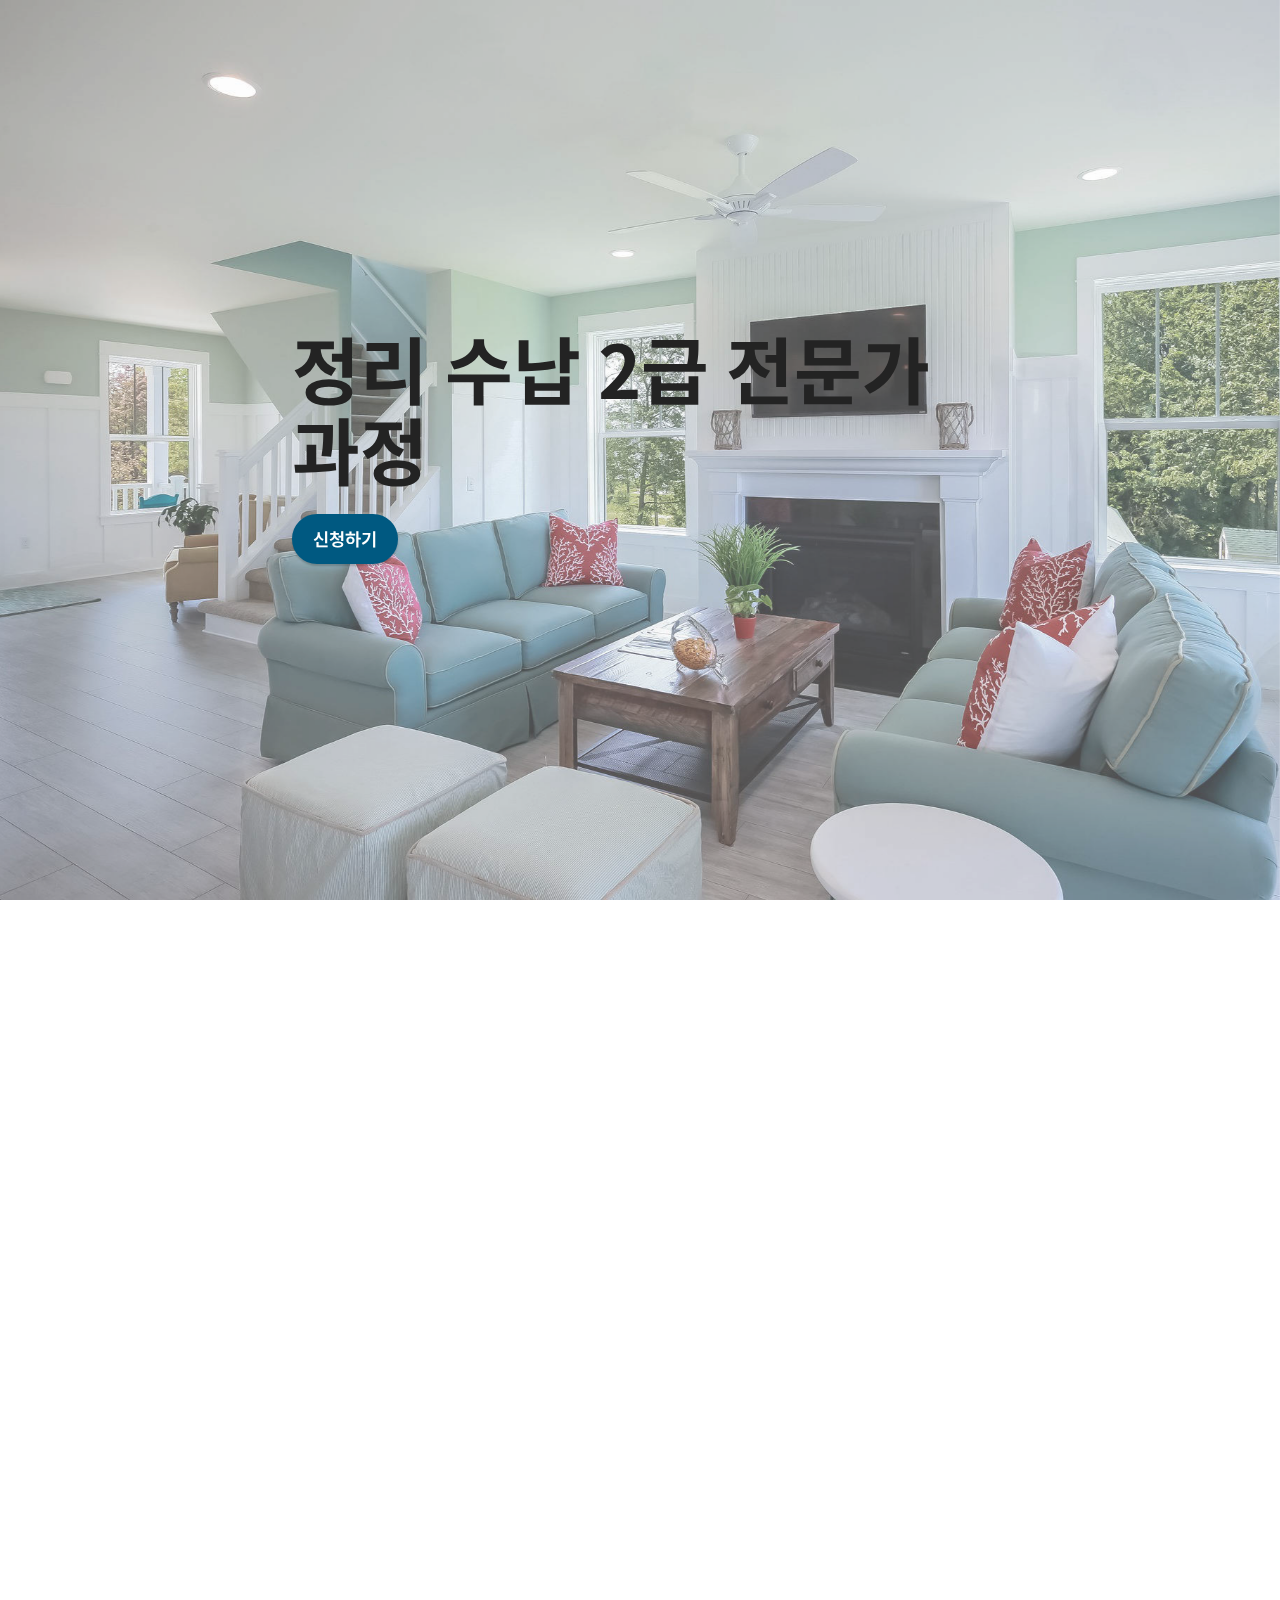
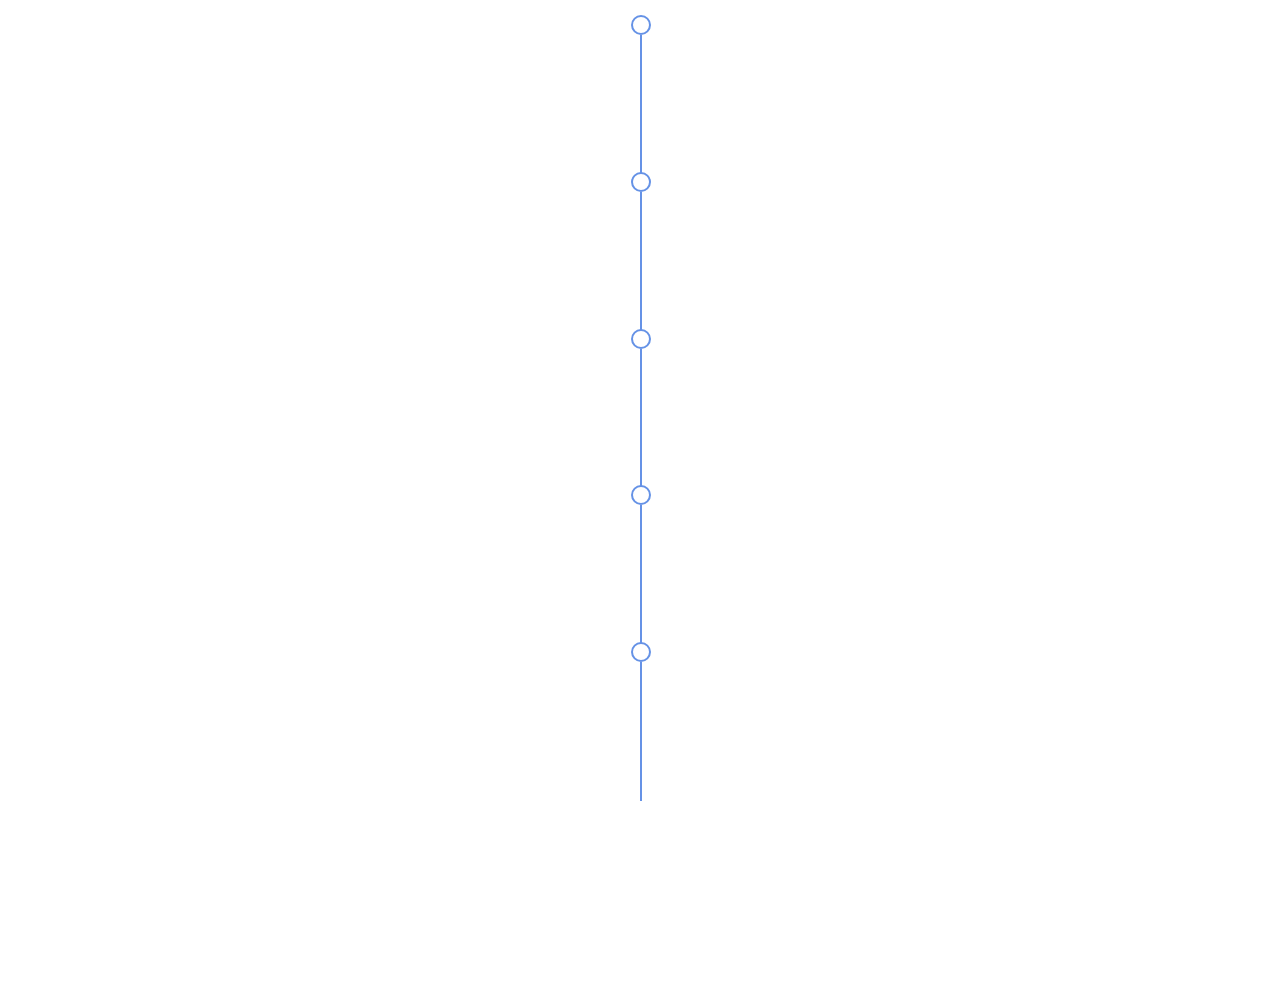
==== page1.html @ bc2d36e9 "Add files via upload" ====
<!DOCTYPE html>
<html  >
<head>
  <!-- Site made with Mobirise Website Builder v5.2.0, https://mobirise.com -->
  <meta charset="UTF-8">
  <meta http-equiv="X-UA-Compatible" content="IE=edge">
  <meta name="generator" content="Mobirise v5.2.0, mobirise.com">
  <meta name="viewport" content="width=device-width, initial-scale=1, minimum-scale=1">
  <link rel="shortcut icon" href="assets/images/-121x120.png" type="image/x-icon">
  <meta name="description" content="">
  
  
  <title>알림</title>
  <link rel="stylesheet" href="assets/tether/tether.min.css">
  <link rel="stylesheet" href="assets/bootstrap/css/bootstrap.min.css">
  <link rel="stylesheet" href="assets/bootstrap/css/bootstrap-grid.min.css">
  <link rel="stylesheet" href="assets/bootstrap/css/bootstrap-reboot.min.css">
  <link rel="stylesheet" href="assets/animatecss/animate.css">
  <link rel="stylesheet" href="assets/socicon/css/styles.css">
  <link rel="stylesheet" href="assets/theme/css/style.css">
  <link rel="preload" as="style" href="assets/mobirise/css/mbr-additional.css"><link rel="stylesheet" href="assets/mobirise/css/mbr-additional.css" type="text/css">
  
  
  
  
</head>
<body>
  
  <section class="header2 cid-sfgwpAFyjt mbr-fullscreen mbr-parallax-background" id="header2-m">

    

    <div class="mbr-overlay" style="opacity: 0.3; background-color: rgb(255, 255, 255);"></div>

    <div class="container-fluid">
        <div class="row justify-content-center">
            <div class="col-12 col-lg-7">
                <h1 class="mbr-section-title mbr-fonts-style mb-3 display-1"><strong>정리 수납 2급 전문가 과정</strong></h1>
                
                
                <div class="mbr-section-btn mt-3"><a class="btn btn-primary display-4" href="https://mobiri.se">신청하기</a></div>
            </div>
        </div>
    </div>
</section>

<section class="content7 cid-sfgx93rvMO" id="content7-n">
    
    <div class="container">
        <div class="row justify-content-center">
            <div class="col-12 col-md-10">
                <blockquote>
                <h5 class="mbr-section-title mbr-fonts-style mb-2 display-7"><strong>대상</strong></h5>
                <p class="mbr-text mbr-fonts-style display-4"><br>자격증취득후프리랜스로 활동하고 싶은분<br>공간별 정리방법을 알고싶으신분<br>이사전.후 정리가 필요하신분<br>취업을 원하시는분 (연계가능)
<br>거주지.나이.성별 상관 없습니다</p></blockquote>
            </div>
        </div>
    </div>
</section>

<section class="timeline1 cid-sfgy505bNY" id="timeline1-p">
    
    
    <div class="timelines-container container" mbri-timelines="">
        <div class="mbr-section-head">
            <h3 class="mbr-section-title mbr-fonts-style align-center mb-0 display-2"><strong>교육 일정</strong></h3>
            
        </div>
        <div class="row timeline-element mb-2 mt-4">
            <div class="timeline-date col-12 col-md-6">
                <div class="timeline-date-wrapper">
                    <p class="mbr-timeline-date mbr-fonts-style display-5"><strong>2020. 11. 23</strong></p>
                </div>
            </div>
            <span class="iconBackground"></span>
            <div class="col-12 col-md-6">
                <div class="timeline-text-wrapper">
                    <h4 class="mbr-timeline-title mbr-fonts-style mb-4 display-5">1회</h4>
                    
                    <p class="mbr-text mbr-fonts-style display-7"></p>
                </div>
            </div>
        </div>
        <div class="row timeline-element mb-2">
            <div class="col-12 col-md-6">
                <div class="timeline-text-wrapper">
                    <h4 class="mbr-timeline-title mbr-fonts-style mb-4 display-5">2회</h4>
                    
                    <p class="mbr-text mbr-fonts-style display-7"></p>
                </div>
            </div>
            <span class="iconBackground"></span>
            <div class="timeline-date col-12 col-md-6">
                <div class="timeline-date-wrapper">
                    <p class="mbr-timeline-date mbr-fonts-style display-5"><strong>2020. 11. 30</strong></p>
                </div>
            </div>
        </div>
        <div class="row timeline-element mb-2">
            <div class="timeline-date col-12 col-md-6">
                <div class="timeline-date-wrapper">
                    <p class="mbr-timeline-date mbr-fonts-style display-5"><strong>2020. 12. 7</strong></p>
                </div>
            </div>
            <span class="iconBackground"></span>
            <div class="col-12 col-md-6">
                <div class="timeline-text-wrapper">
                    <h4 class="mbr-timeline-title mbr-fonts-style mb-4 display-5">3회</h4>
                    
                    <p class="mbr-text mbr-fonts-style display-7"></p>
                </div>
            </div>
        </div>
        <div class="row timeline-element mb-2">
            <div class="col-12 col-md-6">
                <div class="timeline-text-wrapper">
                    <h4 class="mbr-timeline-title mbr-fonts-style mb-4 display-5">4회</h4>
                    
                    <p class="mbr-text mbr-fonts-style display-7"></p>
                </div>
            </div>
            <span class="iconBackground"></span>
            <div class="timeline-date col-12 col-md-6">
                <div class="timeline-date-wrapper">
                    <p class="mbr-timeline-date mbr-fonts-style display-5"><strong>2020. 12. 14</strong></p>
                </div>
            </div>
        </div>
        <div class="row timeline-element mb-2">
            <div class="timeline-date col-12 col-md-6">
                <div class="timeline-date-wrapper">
                    <p class="mbr-timeline-date mbr-fonts-style display-5"><strong>2020. 12. 21</strong></p>
                </div>
            </div>
            <span class="iconBackground"></span>
            <div class="col-12 col-md-6">
                <div class="timeline-text-wrapper">
                    <h4 class="mbr-timeline-title mbr-fonts-style mb-4 display-5">5회</h4>
                    
                    <p class="mbr-text mbr-fonts-style display-7"></p>
                </div>
            </div>
        </div>
        
        
        
        
        
        
        
    </div>
</section>

<section class="footer3 cid-s48P1Icc8J mbr-reveal" once="footers" id="footer3-l">

    

    

    <div class="container-fluid">
        <div class="media-container-row align-center mbr-white">
            
            
            <div class="row row-copirayt">
                <p class="mbr-text mb-0 mbr-fonts-style mbr-white align-center display-7">
                    © Copyright 2020 Sunjin Solution. All Rights Reserved.
                </p>
            </div>
        </div>
    </div>
</section><section style="background-color: #fff; font-family: -apple-system, BlinkMacSystemFont, 'Segoe UI', 'Roboto', 'Helvetica Neue', Arial, sans-serif; color:#aaa; font-size:12px; padding: 0; align-items: center; display: flex;"><a href="https://mobirise.site/m" style="flex: 1 1; height: 3rem; padding-left: 1rem;"></a><p style="flex: 0 0 auto; margin:0; padding-right:1rem;">Designed with Mobirise - <a href="https://mobirise.site/k" style="color:#aaa;">Check this</a></p></section><script src="assets/web/assets/jquery/jquery.min.js"></script>  <script src="assets/popper/popper.min.js"></script>  <script src="assets/tether/tether.min.js"></script>  <script src="assets/bootstrap/js/bootstrap.min.js"></script>  <script src="assets/smoothscroll/smooth-scroll.js"></script>  <script src="assets/parallax/jarallax.min.js"></script>  <script src="assets/viewportchecker/jquery.viewportchecker.js"></script>  <script src="assets/theme/js/script.js"></script>  
  
  
  <input name="animation" type="hidden">
  </body>
</html>
---- assets/socicon/css/styles.css ----
@charset "UTF-8";

@font-face {
  font-family: 'Socicon';
  src:  url('../fonts/socicon.eot');
  src:  url('../fonts/socicon.eot?#iefix') format('embedded-opentype'),
    url('../fonts/socicon.woff2') format('woff2'),
    url('../fonts/socicon.ttf') format('truetype'),
    url('../fonts/socicon.woff') format('woff'),
    url('../fonts/socicon.svg#socicon') format('svg');
  font-weight: normal;
  font-style: normal;
}

[data-icon]:before {
  font-family: "socicon" !important;
  content: attr(data-icon);
  font-style: normal !important;
  font-weight: normal !important;
  font-variant: normal !important;
  text-transform: none !important;
  speak: none;
  line-height: 1;
  -webkit-font-smoothing: antialiased;
  -moz-osx-font-smoothing: grayscale;
}

[class^="socicon-"], [class*=" socicon-"] {
  /* use !important to prevent issues with browser extensions that change fonts */
  font-family: 'Socicon' !important;
  speak: none;
  font-style: normal;
  font-weight: normal;
  font-variant: normal;
  text-transform: none;
  line-height: 1;

  /* Better Font Rendering =========== */
  -webkit-font-smoothing: antialiased;
  -moz-osx-font-smoothing: grayscale;
}

.socicon-eitaa:before {
  content: "\e97c";
}
.socicon-soroush:before {
  content: "\e97d";
}
.socicon-bale:before {
  content: "\e97e";
}
.socicon-zazzle:before {
  content: "\e97b";
}
.socicon-society6:before {
  content: "\e97a";
}
.socicon-redbubble:before {
  content: "\e979";
}
.socicon-avvo:before {
  content: "\e978";
}
.socicon-stitcher:before {
  content: "\e977";
}
.socicon-googlehangouts:before {
  content: "\e974";
}
.socicon-dlive:before {
  content: "\e975";
}
.socicon-vsco:before {
  content: "\e976";
}
.socicon-flipboard:before {
  content: "\e973";
}
.socicon-ubuntu:before {
  content: "\e958";
}
.socicon-artstation:before {
  content: "\e959";
}
.socicon-invision:before {
  content: "\e95a";
}
.socicon-torial:before {
  content: "\e95b";
}
.socicon-collectorz:before {
  content: "\e95c";
}
.socicon-seenthis:before {
  content: "\e95d";
}
.socicon-googleplaymusic:before {
  content: "\e95e";
}
.socicon-debian:before {
  content: "\e95f";
}
.socicon-filmfreeway:before {
  content: "\e960";
}
.socicon-gnome:before {
  content: "\e961";
}
.socicon-itchio:before {
  content: "\e962";
}
.socicon-jamendo:before {
  content: "\e963";
}
.socicon-mix:before {
  content: "\e964";
}
.socicon-sharepoint:before {
  content: "\e965";
}
.socicon-tinder:before {
  content: "\e966";
}
.socicon-windguru:before {
  content: "\e967";
}
.socicon-cdbaby:before {
  content: "\e968";
}
.socicon-elementaryos:before {
  content: "\e969";
}
.socicon-stage32:before {
  content: "\e96a";
}
.socicon-tiktok:before {
  content: "\e96b";
}
.socicon-gitter:before {
  content: "\e96c";
}
.socicon-letterboxd:before {
  content: "\e96d";
}
.socicon-threema:before {
  content: "\e96e";
}
.socicon-splice:before {
  content: "\e96f";
}
.socicon-metapop:before {
  content: "\e970";
}
.socicon-naver:before {
  content: "\e971";
}
.socicon-remote:before {
  content: "\e972";
}
.socicon-internet:before {
  content: "\e957";
}
.socicon-moddb:before {
  content: "\e94b";
}
.socicon-indiedb:before {
  content: "\e94c";
}
.socicon-traxsource:before {
  content: "\e94d";
}
.socicon-gamefor:before {
  content: "\e94e";
}
.socicon-pixiv:before {
  content: "\e94f";
}
.socicon-myanimelist:before {
  content: "\e950";
}
.socicon-blackberry:before {
  content: "\e951";
}
.socicon-wickr:before {
  content: "\e952";
}
.socicon-spip:before {
  content: "\e953";
}
.socicon-napster:before {
  content: "\e954";
}
.socicon-beatport:before {
  content: "\e955";
}
.socicon-hackerone:before {
  content: "\e956";
}
.socicon-hackernews:before {
  content: "\e946";
}
.socicon-smashwords:before {
  content: "\e947";
}
.socicon-kobo:before {
  content: "\e948";
}
.socicon-bookbub:before {
  content: "\e949";
}
.socicon-mailru:before {
  content: "\e94a";
}
.socicon-gitlab:before {
  content: "\e945";
}
.socicon-instructables:before {
  content: "\e944";
}
.socicon-portfolio:before {
  content: "\e943";
}
.socicon-codered:before {
  content: "\e940";
}
.socicon-origin:before {
  content: "\e941";
}
.socicon-nextdoor:before {
  content: "\e942";
}
.socicon-udemy:before {
  content: "\e93f";
}
.socicon-livemaster:before {
  content: "\e93e";
}
.socicon-crunchbase:before {
  content: "\e93b";
}
.socicon-homefy:before {
  content: "\e93c";
}
.socicon-calendly:before {
  content: "\e93d";
}
.socicon-realtor:before {
  content: "\e90f";
}
.socicon-tidal:before {
  content: "\e910";
}
.socicon-qobuz:before {
  content: "\e911";
}
.socicon-natgeo:before {
  content: "\e912";
}
.socicon-mastodon:before {
  content: "\e913";
}
.socicon-unsplash:before {
  content: "\e914";
}
.socicon-homeadvisor:before {
  content: "\e915";
}
.socicon-angieslist:before {
  content: "\e916";
}
.socicon-codepen:before {
  content: "\e917";
}
.socicon-slack:before {
  content: "\e918";
}
.socicon-openaigym:before {
  content: "\e919";
}
.socicon-logmein:before {
  content: "\e91a";
}
.socicon-fiverr:before {
  content: "\e91b";
}
.socicon-gotomeeting:before {
  content: "\e91c";
}
.socicon-aliexpress:before {
  content: "\e91d";
}
.socicon-guru:before {
  content: "\e91e";
}
.socicon-appstore:before {
  content: "\e91f";
}
.socicon-homes:before {
  content: "\e920";
}
.socicon-zoom:before {
  content: "\e921";
}
.socicon-alibaba:before {
  content: "\e922";
}
.socicon-craigslist:before {
  content: "\e923";
}
.socicon-wix:before {
  content: "\e924";
}
.socicon-redfin:before {
  content: "\e925";
}
.socicon-googlecalendar:before {
  content: "\e926";
}
.socicon-shopify:before {
  content: "\e927";
}
.socicon-freelancer:before {
  content: "\e928";
}
.socicon-seedrs:before {
  content: "\e929";
}
.socicon-bing:before {
  content: "\e92a";
}
.socicon-doodle:before {
  content: "\e92b";
}
.socicon-bonanza:before {
  content: "\e92c";
}
.socicon-squarespace:before {
  content: "\e92d";
}
.socicon-toptal:before {
  content: "\e92e";
}
.socicon-gust:before {
  content: "\e92f";
}
.socicon-ask:before {
  content: "\e930";
}
.socicon-trulia:before {
  content: "\e931";
}
.socicon-loomly:before {
  content: "\e932";
}
.socicon-ghost:before {
  content: "\e933";
}
.socicon-upwork:before {
  content: "\e934";
}
.socicon-fundable:before {
  content: "\e935";
}
.socicon-booking:before {
  content: "\e936";
}
.socicon-googlemaps:before {
  content: "\e937";
}
.socicon-zillow:before {
  content: "\e938";
}
.socicon-niconico:before {
  content: "\e939";
}
.socicon-toneden:before {
  content: "\e93a";
}
.socicon-augment:before {
  content: "\e908";
}
.socicon-bitbucket:before {
  content: "\e909";
}
.socicon-fyuse:before {
  content: "\e90a";
}
.socicon-yt-gaming:before {
  content: "\e90b";
}
.socicon-sketchfab:before {
  content: "\e90c";
}
.socicon-mobcrush:before {
  content: "\e90d";
}
.socicon-microsoft:before {
  content: "\e90e";
}
.socicon-pandora:before {
  content: "\e907";
}
.socicon-messenger:before {
  content: "\e906";
}
.socicon-gamewisp:before {
  content: "\e905";
}
.socicon-bloglovin:before {
  content: "\e904";
}
.socicon-tunein:before {
  content: "\e903";
}
.socicon-gamejolt:before {
  content: "\e901";
}
.socicon-trello:before {
  content: "\e902";
}
.socicon-spreadshirt:before {
  content: "\e900";
}
.socicon-500px:before {
  content: "\e000";
}
.socicon-8tracks:before {
  content: "\e001";
}
.socicon-airbnb:before {
  content: "\e002";
}
.socicon-alliance:before {
  content: "\e003";
}
.socicon-amazon:before {
  content: "\e004";
}
.socicon-amplement:before {
  content: "\e005";
}
.socicon-android:before {
  content: "\e006";
}
.socicon-angellist:before {
  content: "\e007";
}
.socicon-apple:before {
  content: "\e008";
}
.socicon-appnet:before {
  content: "\e009";
}
.socicon-baidu:before {
  content: "\e00a";
}
.socicon-bandcamp:before {
  content: "\e00b";
}
.socicon-battlenet:before {
  content: "\e00c";
}
.socicon-mixer:before {
  content: "\e00d";
}
.socicon-bebee:before {
  content: "\e00e";
}
.socicon-bebo:before {
  content: "\e00f";
}
.socicon-behance:before {
  content: "\e010";
}
.socicon-blizzard:before {
  content: "\e011";
}
.socicon-blogger:before {
  content: "\e012";
}
.socicon-buffer:before {
  content: "\e013";
}
.socicon-chrome:before {
  content: "\e014";
}
.socicon-coderwall:before {
  content: "\e015";
}
.socicon-curse:before {
  content: "\e016";
}
.socicon-dailymotion:before {
  content: "\e017";
}
.socicon-deezer:before {
  content: "\e018";
}
.socicon-delicious:before {
  content: "\e019";
}
.socicon-deviantart:before {
  content: "\e01a";
}
.socicon-diablo:before {
  content: "\e01b";
}
.socicon-digg:before {
  content: "\e01c";
}
.socicon-discord:before {
  content: "\e01d";
}
.socicon-disqus:before {
  content: "\e01e";
}
.socicon-douban:before {
  content: "\e01f";
}
.socicon-draugiem:before {
  content: "\e020";
}
.socicon-dribbble:before {
  content: "\e021";
}
.socicon-drupal:before {
  content: "\e022";
}
.socicon-ebay:before {
  content: "\e023";
}
.socicon-ello:before {
  content: "\e024";
}
.socicon-endomodo:before {
  content: "\e025";
}
.socicon-envato:before {
  content: "\e026";
}
.socicon-etsy:before {
  content: "\e027";
}
.socicon-facebook:before {
  content: "\e028";
}
.socicon-feedburner:before {
  content: "\e029";
}
.socicon-filmweb:before {
  content: "\e02a";
}
.socicon-firefox:before {
  content: "\e02b";
}
.socicon-flattr:before {
  content: "\e02c";
}
.socicon-flickr:before {
  content: "\e02d";
}
.socicon-formulr:before {
  content: "\e02e";
}
.socicon-forrst:before {
  content: "\e02f";
}
.socicon-foursquare:before {
  content: "\e030";
}
.socicon-friendfeed:before {
  content: "\e031";
}
.socicon-github:before {
  content: "\e032";
}
.socicon-goodreads:before {
  content: "\e033";
}
.socicon-google:before {
  content: "\e034";
}
.socicon-googlescholar:before {
  content: "\e035";
}
.socicon-googlegroups:before {
  content: "\e036";
}
.socicon-googlephotos:before {
  content: "\e037";
}
.socicon-googleplus:before {
  content: "\e038";
}
.socicon-grooveshark:before {
  content: "\e039";
}
.socicon-hackerrank:before {
  content: "\e03a";
}
.socicon-hearthstone:before {
  content: "\e03b";
}
.socicon-hellocoton:before {
  content: "\e03c";
}
.socicon-heroes:before {
  content: "\e03d";
}
.socicon-smashcast:before {
  content: "\e03e";
}
.socicon-horde:before {
  content: "\e03f";
}
.socicon-houzz:before {
  content: "\e040";
}
.socicon-icq:before {
  content: "\e041";
}
.socicon-identica:before {
  content: "\e042";
}
.socicon-imdb:before {
  content: "\e043";
}
.socicon-instagram:before {
  content: "\e044";
}
.socicon-issuu:before {
  content: "\e045";
}
.socicon-istock:before {
  content: "\e046";
}
.socicon-itunes:before {
  content: "\e047";
}
.socicon-keybase:before {
  content: "\e048";
}
.socicon-lanyrd:before {
  content: "\e049";
}
.socicon-lastfm:before {
  content: "\e04a";
}
.socicon-line:before {
  content: "\e04b";
}
.socicon-linkedin:before {
  content: "\e04c";
}
.socicon-livejournal:before {
  content: "\e04d";
}
.socicon-lyft:before {
  content: "\e04e";
}
.socicon-macos:before {
  content: "\e04f";
}
.socicon-mail:before {
  content: "\e050";
}
.socicon-medium:before {
  content: "\e051";
}
.socicon-meetup:before {
  content: "\e052";
}
.socicon-mixcloud:before {
  content: "\e053";
}
.socicon-modelmayhem:before {
  content: "\e054";
}
.socicon-mumble:before {
  content: "\e055";
}
.socicon-myspace:before {
  content: "\e056";
}
.socicon-newsvine:before {
  content: "\e057";
}
.socicon-nintendo:before {
  content: "\e058";
}
.socicon-npm:before {
  content: "\e059";
}
.socicon-odnoklassniki:before {
  content: "\e05a";
}
.socicon-openid:before {
  content: "\e05b";
}
.socicon-opera:before {
  content: "\e05c";
}
.socicon-outlook:before {
  content: "\e05d";
}
.socicon-overwatch:before {
  content: "\e05e";
}
.socicon-patreon:before {
  content: "\e05f";
}
.socicon-paypal:before {
  content: "\e060";
}
.socicon-periscope:before {
  content: "\e061";
}
.socicon-persona:before {
  content: "\e062";
}
.socicon-pinterest:before {
  content: "\e063";
}
.socicon-play:before {
  content: "\e064";
}
.socicon-player:before {
  content: "\e065";
}
.socicon-playstation:before {
  content: "\e066";
}
.socicon-pocket:before {
  content: "\e067";
}
.socicon-qq:before {
  content: "\e068";
}
.socicon-quora:before {
  content: "\e069";
}
.socicon-raidcall:before {
  content: "\e06a";
}
.socicon-ravelry:before {
  content: "\e06b";
}
.socicon-reddit:before {
  content: "\e06c";
}
.socicon-renren:before {
  content: "\e06d";
}
.socicon-researchgate:before {
  content: "\e06e";
}
.socicon-residentadvisor:before {
  content: "\e06f";
}
.socicon-reverbnation:before {
  content: "\e070";
}
.socicon-rss:before {
  content: "\e071";
}
.socicon-sharethis:before {
  content: "\e072";
}
.socicon-skype:before {
  content: "\e073";
}
.socicon-slideshare:before {
  content: "\e074";
}
.socicon-smugmug:before {
  content: "\e075";
}
.socicon-snapchat:before {
  content: "\e076";
}
.socicon-songkick:before {
  content: "\e077";
}
.socicon-soundcloud:before {
  content: "\e078";
}
.socicon-spotify:before {
  content: "\e079";
}
.socicon-stackexchange:before {
  content: "\e07a";
}
.socicon-stackoverflow:before {
  content: "\e07b";
}
.socicon-starcraft:before {
  content: "\e07c";
}
.socicon-stayfriends:before {
  content: "\e07d";
}
.socicon-steam:before {
  content: "\e07e";
}
.socicon-storehouse:before {
  content: "\e07f";
}
.socicon-strava:before {
  content: "\e080";
}
.socicon-streamjar:before {
  content: "\e081";
}
.socicon-stumbleupon:before {
  content: "\e082";
}
.socicon-swarm:before {
  content: "\e083";
}
.socicon-teamspeak:before {
  content: "\e084";
}
.socicon-teamviewer:before {
  content: "\e085";
}
.socicon-technorati:before {
  content: "\e086";
}
.socicon-telegram:before {
  content: "\e087";
}
.socicon-tripadvisor:before {
  content: "\e088";
}
.socicon-tripit:before {
  content: "\e089";
}
.socicon-triplej:before {
  content: "\e08a";
}
.socicon-tumblr:before {
  content: "\e08b";
}
.socicon-twitch:before {
  content: "\e08c";
}
.socicon-twitter:before {
  content: "\e08d";
}
.socicon-uber:before {
  content: "\e08e";
}
.socicon-ventrilo:before {
  content: "\e08f";
}
.socicon-viadeo:before {
  content: "\e090";
}
.socicon-viber:before {
  content: "\e091";
}
.socicon-viewbug:before {
  content: "\e092";
}
.socicon-vimeo:before {
  content: "\e093";
}
.socicon-vine:before {
  content: "\e094";
}
.socicon-vkontakte:before {
  content: "\e095";
}
.socicon-warcraft:before {
  content: "\e096";
}
.socicon-wechat:before {
  content: "\e097";
}
.socicon-weibo:before {
  content: "\e098";
}
.socicon-whatsapp:before {
  content: "\e099";
}
.socicon-wikipedia:before {
  content: "\e09a";
}
.socicon-windows:before {
  content: "\e09b";
}
.socicon-wordpress:before {
  content: "\e09c";
}
.socicon-wykop:before {
  content: "\e09d";
}
.socicon-xbox:before {
  content: "\e09e";
}
.socicon-xing:before {
  content: "\e09f";
}
.socicon-yahoo:before {
  content: "\e0a0";
}
.socicon-yammer:before {
  content: "\e0a1";
}
.socicon-yandex:before {
  content: "\e0a2";
}
.socicon-yelp:before {
  content: "\e0a3";
}
.socicon-younow:before {
  content: "\e0a4";
}
.socicon-youtube:before {
  content: "\e0a5";
}
.socicon-zapier:before {
  content: "\e0a6";
}
.socicon-zerply:before {
  content: "\e0a7";
}
.socicon-zomato:before {
  content: "\e0a8";
}
.socicon-zynga:before {
  content: "\e0a9";
}
---- assets/theme/css/style.css ----
section {
  background-color: #ffffff;
}

body {
  font-style: normal;
  line-height: 1.5;
  font-weight: 400;
  color: #232323;
  position: relative;
}

section,
.container,
.container-fluid {
  position: relative;
  word-wrap: break-word;
}

a.mbr-iconfont:hover {
  text-decoration: none;
}

.article .lead p,
.article .lead ul,
.article .lead ol,
.article .lead pre,
.article .lead blockquote {
  margin-bottom: 0;
}

a {
  font-style: normal;
  font-weight: 400;
  cursor: pointer;
}

a, a:hover {
  text-decoration: none;
}

.mbr-section-title {
  font-style: normal;
  line-height: 1.3;
}

.mbr-section-subtitle {
  line-height: 1.3;
}

.mbr-text {
  font-style: normal;
  line-height: 1.7;
}

h1,
h2,
h3,
h4,
h5,
h6,
.display-1,
.display-2,
.display-4,
.display-5,
.display-7,
span,
p,
a {
  line-height: 1;
  word-break: break-word;
  word-wrap: break-word;
  font-weight: 400;
}

b,
strong {
  font-weight: bold;
}

input:-webkit-autofill, input:-webkit-autofill:hover, input:-webkit-autofill:focus, input:-webkit-autofill:active {
  -webkit-transition-delay: 9999s;
          transition-delay: 9999s;
  -webkit-transition-property: background-color, color;
  transition-property: background-color, color;
}

textarea[type="hidden"] {
  display: none;
}

section {
  background-position: 50% 50%;
  background-repeat: no-repeat;
  background-size: cover;
}

section .mbr-background-video,
section .mbr-background-video-preview {
  position: absolute;
  bottom: 0;
  left: 0;
  right: 0;
  top: 0;
}

.hidden {
  visibility: hidden;
}

.mbr-z-index20 {
  z-index: 20;
}

/*! Base colors */
.mbr-white {
  color: #ffffff;
}

.mbr-black {
  color: #111111;
}

.mbr-bg-white {
  background-color: #ffffff;
}

.mbr-bg-black {
  background-color: #000000;
}

/*! Text-aligns */
.align-left {
  text-align: left;
}

.align-center {
  text-align: center;
}

.align-right {
  text-align: right;
}

/*! Font-weight  */
.mbr-light {
  font-weight: 300;
}

.mbr-regular {
  font-weight: 400;
}

.mbr-semibold {
  font-weight: 500;
}

.mbr-bold {
  font-weight: 700;
}

/*! Media  */
.media-content {
  -ms-flex-preferred-size: 100%;
      flex-basis: 100%;
}

.media-container-row {
  display: -webkit-box;
  display: -ms-flexbox;
  display: flex;
  -webkit-box-orient: horizontal;
  -webkit-box-direction: normal;
      -ms-flex-direction: row;
          flex-direction: row;
  -ms-flex-wrap: wrap;
      flex-wrap: wrap;
  -webkit-box-pack: center;
      -ms-flex-pack: center;
          justify-content: center;
  -ms-flex-line-pack: center;
      align-content: center;
  -webkit-box-align: start;
      -ms-flex-align: start;
          align-items: start;
}

.media-container-row .media-size-item {
  width: 400px;
}

.media-container-column {
  display: -webkit-box;
  display: -ms-flexbox;
  display: flex;
  -webkit-box-orient: vertical;
  -webkit-box-direction: normal;
      -ms-flex-direction: column;
          flex-direction: column;
  -ms-flex-wrap: wrap;
      flex-wrap: wrap;
  -webkit-box-pack: center;
      -ms-flex-pack: center;
          justify-content: center;
  -ms-flex-line-pack: center;
      align-content: center;
  -webkit-box-align: stretch;
      -ms-flex-align: stretch;
          align-items: stretch;
}

.media-container-column > * {
  width: 100%;
}

@media (min-width: 992px) {
  .media-container-row {
    -ms-flex-wrap: nowrap;
        flex-wrap: nowrap;
  }
}

figure {
  margin-bottom: 0;
  overflow: hidden;
}

figure[mbr-media-size] {
  -webkit-transition: width 0.1s;
  transition: width 0.1s;
}

img,
iframe {
  display: block;
  width: 100%;
}

.card {
  background-color: transparent;
  border: none;
}

.card-box {
  width: 100%;
}

.card-img {
  text-align: center;
  -ms-flex-negative: 0;
      flex-shrink: 0;
  -webkit-flex-shrink: 0;
}

.media {
  max-width: 100%;
  margin: 0 auto;
}

.mbr-figure {
  -ms-flex-item-align: center;
      -ms-grid-row-align: center;
      align-self: center;
}

.media-container > div {
  max-width: 100%;
}

.mbr-figure img,
.card-img img {
  width: 100%;
}

@media (max-width: 991px) {
  .media-size-item {
    width: auto !important;
  }
  .media {
    width: auto;
  }
  .mbr-figure {
    width: 100% !important;
  }
}

/*! Buttons */
.mbr-section-btn {
  margin-left: -0.6rem;
  margin-right: -0.6rem;
  font-size: 0;
}

.btn {
  font-weight: 600;
  border-width: 1px;
  font-style: normal;
  margin: 0.6rem 0.6rem;
  white-space: normal;
  -webkit-transition: all 0.2s ease-in-out;
  transition: all 0.2s ease-in-out;
  display: -webkit-inline-box;
  display: -ms-inline-flexbox;
  display: inline-flex;
  -webkit-box-align: center;
      -ms-flex-align: center;
          align-items: center;
  -webkit-box-pack: center;
      -ms-flex-pack: center;
          justify-content: center;
  word-break: break-word;
}

.btn-sm {
  font-weight: 600;
  letter-spacing: 0px;
  -webkit-transition: all 0.3s ease-in-out;
  transition: all 0.3s ease-in-out;
}

.btn-md {
  font-weight: 600;
  letter-spacing: 0px;
  -webkit-transition: all 0.3s ease-in-out;
  transition: all 0.3s ease-in-out;
}

.btn-lg {
  font-weight: 600;
  letter-spacing: 0px;
  -webkit-transition: all 0.3s ease-in-out;
  transition: all 0.3s ease-in-out;
}

.btn-form {
  margin: 0;
}

.btn-form:hover {
  cursor: pointer;
}

nav .mbr-section-btn {
  margin-left: 0rem;
  margin-right: 0rem;
}

/*! Btn icon margin */
.btn .mbr-iconfont,
.btn.btn-sm .mbr-iconfont {
  -webkit-box-ordinal-group: 2;
      -ms-flex-order: 1;
          order: 1;
  cursor: pointer;
  margin-left: 0.5rem;
  vertical-align: sub;
}

.btn.btn-md .mbr-iconfont,
.btn.btn-md .mbr-iconfont {
  margin-left: 0.8rem;
}

.mbr-regular {
  font-weight: 400;
}

.mbr-semibold {
  font-weight: 500;
}

.mbr-bold {
  font-weight: 700;
}

[type="submit"] {
  -webkit-appearance: none;
}

/*! Full-screen */
.mbr-fullscreen .mbr-overlay {
  min-height: 100vh;
}

.mbr-fullscreen {
  display: -webkit-box;
  display: -ms-flexbox;
  display: flex;
  display: -moz-flex;
  display: -ms-flex;
  display: -o-flex;
  -webkit-box-align: center;
      -ms-flex-align: center;
          align-items: center;
  min-height: 100vh;
  padding-top: 3rem;
  padding-bottom: 3rem;
}

/*! Map */
.map {
  height: 25rem;
  position: relative;
}

.map iframe {
  width: 100%;
  height: 100%;
}

/*! Scroll to top arrow */
.mbr-arrow-up {
  bottom: 25px;
  right: 90px;
  position: fixed;
  text-align: right;
  z-index: 5000;
  color: #ffffff;
  font-size: 22px;
}

.mbr-arrow-up a {
  background: rgba(0, 0, 0, 0.2);
  border-radius: 50%;
  color: #fff;
  display: inline-block;
  height: 60px;
  width: 60px;
  border: 2px solid #fff;
  outline-style: none !important;
  position: relative;
  text-decoration: none;
  -webkit-transition: all 0.3s ease-in-out;
  transition: all 0.3s ease-in-out;
  cursor: pointer;
  text-align: center;
}

.mbr-arrow-up a:hover {
  background-color: rgba(0, 0, 0, 0.4);
}

.mbr-arrow-up a i {
  line-height: 60px;
}

.mbr-arrow-up-icon {
  display: block;
  color: #fff;
}

.mbr-arrow-up-icon::before {
  content: "\203a";
  display: inline-block;
  font-family: serif;
  font-size: 22px;
  line-height: 1;
  font-style: normal;
  position: relative;
  top: 6px;
  left: -4px;
  -webkit-transform: rotate(-90deg);
          transform: rotate(-90deg);
}

/*! Arrow Down */
.mbr-arrow {
  position: absolute;
  bottom: 45px;
  left: 50%;
  width: 60px;
  height: 60px;
  cursor: pointer;
  background-color: rgba(80, 80, 80, 0.5);
  border-radius: 50%;
  -webkit-transform: translateX(-50%);
          transform: translateX(-50%);
}

@media (max-width: 767px) {
  .mbr-arrow {
    display: none;
  }
}

.mbr-arrow > a {
  display: inline-block;
  text-decoration: none;
  outline-style: none;
  -webkit-animation: arrowdown 1.7s ease-in-out infinite;
          animation: arrowdown 1.7s ease-in-out infinite;
  color: #ffffff;
}

.mbr-arrow > a > i {
  position: absolute;
  top: -2px;
  left: 15px;
  font-size: 2rem;
}

#scrollToTop a i::before {
  content: "";
  position: absolute;
  display: block;
  border-bottom: 2.5px solid #fff;
  border-left: 2.5px solid #fff;
  width: 27.8%;
  height: 27.8%;
  left: 50%;
  top: 50%;
  -webkit-transform: rotate(135deg);
  transform: translateY(-30%) translateX(-50%) rotate(135deg);
}

@keyframes arrowdown {
  0% {
    -webkit-transform: translateY(0px);
            transform: translateY(0px);
  }
  50% {
    -webkit-transform: translateY(-5px);
            transform: translateY(-5px);
  }
  100% {
    -webkit-transform: translateY(0px);
            transform: translateY(0px);
  }
}

@-webkit-keyframes arrowdown {
  0% {
    -webkit-transform: translateY(0px);
            transform: translateY(0px);
  }
  50% {
    -webkit-transform: translateY(-5px);
            transform: translateY(-5px);
  }
  100% {
    -webkit-transform: translateY(0px);
            transform: translateY(0px);
  }
}

@media (max-width: 500px) {
  .mbr-arrow-up {
    left: 50%;
    right: auto;
  }
}

/*Gradients animation*/
@keyframes gradient-animation {
  from {
    background-position: 0% 100%;
    -webkit-animation-timing-function: ease-in-out;
            animation-timing-function: ease-in-out;
  }
  to {
    background-position: 100% 0%;
    -webkit-animation-timing-function: ease-in-out;
            animation-timing-function: ease-in-out;
  }
}

@-webkit-keyframes gradient-animation {
  from {
    background-position: 0% 100%;
    -webkit-animation-timing-function: ease-in-out;
            animation-timing-function: ease-in-out;
  }
  to {
    background-position: 100% 0%;
    -webkit-animation-timing-function: ease-in-out;
            animation-timing-function: ease-in-out;
  }
}

.bg-gradient {
  background-size: 200% 200%;
  animation: gradient-animation 5s infinite alternate;
  -webkit-animation: gradient-animation 5s infinite alternate;
}

.menu .navbar-brand {
  display: -webkit-flex;
}

.menu .navbar-brand span {
  display: -webkit-box;
  display: -ms-flexbox;
  display: flex;
  display: -webkit-flex;
}

.menu .navbar-brand .navbar-caption-wrap {
  display: -webkit-flex;
}

.menu .navbar-brand .navbar-logo img {
  display: -webkit-flex;
}

@media (min-width: 768px) and (max-width: 991px) {
  .menu .navbar-toggleable-sm .navbar-nav {
    display: -webkit-box;
    display: -ms-flexbox;
  }
}

@media (max-width: 991px) {
  .menu .navbar-collapse {
    max-height: 93.5vh;
  }
  .menu .navbar-collapse.show {
    overflow: auto;
  }
}

@media (min-width: 992px) {
  .menu .navbar-nav.nav-dropdown {
    display: -webkit-flex;
  }
  .menu .navbar-toggleable-sm .navbar-collapse {
    display: -webkit-flex !important;
  }
  .menu .collapsed .navbar-collapse {
    max-height: 93.5vh;
  }
  .menu .collapsed .navbar-collapse.show {
    overflow: auto;
  }
}

@media (max-width: 767px) {
  .menu .navbar-collapse {
    max-height: 80vh;
  }
}

.nav-link .mbr-iconfont {
  margin-right: .5rem;
}

.navbar {
  display: -webkit-flex;
  -webkit-flex-wrap: wrap;
  -webkit-align-items: center;
  -webkit-justify-content: space-between;
}

.navbar-collapse {
  -webkit-flex-basis: 100%;
  -webkit-flex-grow: 1;
  -webkit-align-items: center;
}

.nav-dropdown .link {
  padding: 0.667em 1.667em !important;
  margin: 0 !important;
}

.nav {
  display: -webkit-flex;
  -webkit-flex-wrap: wrap;
}

.row {
  display: -webkit-flex;
  -webkit-flex-wrap: wrap;
}

.justify-content-center {
  -webkit-justify-content: center;
}

.form-inline {
  display: -webkit-flex;
}

.card-wrapper {
  -webkit-flex: 1;
}

.carousel-control {
  z-index: 10;
  display: -webkit-flex;
}

.carousel-controls {
  display: -webkit-flex;
}

.media {
  display: -webkit-flex;
}

.form-group:focus {
  outline: none;
}

.jq-selectbox__select {
  padding: 7px 0;
  position: relative;
}

.jq-selectbox__dropdown {
  overflow: hidden;
  border-radius: 10px;
  position: absolute;
  top: 100%;
  left: 0 !important;
  width: 100% !important;
}

.jq-selectbox__trigger-arrow {
  right: 0;
  -webkit-transform: translateY(-50%);
          transform: translateY(-50%);
}

.jq-selectbox li {
  padding: 1.07em 0.5em;
}

input[type="range"] {
  padding-left: 0 !important;
  padding-right: 0 !important;
}

.modal-dialog,
.modal-content {
  height: 100%;
}

.modal-dialog .carousel-inner {
  height: calc(100vh - 1.75rem);
}

@media (max-width: 575px) {
  .modal-dialog .carousel-inner {
    height: calc(100vh - 1rem);
  }
}

.carousel-item {
  text-align: center;
}

.carousel-item img {
  margin: auto;
}

.navbar-toggler {
  -webkit-align-self: flex-start;
  -ms-flex-item-align: start;
  align-self: flex-start;
  padding: 0.25rem 0.75rem;
  font-size: 1.25rem;
  line-height: 1;
  background: transparent;
  border: 1px solid transparent;
  border-radius: 0.25rem;
}

.navbar-toggler:focus,
.navbar-toggler:hover {
  text-decoration: none;
}

.navbar-toggler-icon {
  display: inline-block;
  width: 1.5em;
  height: 1.5em;
  vertical-align: middle;
  content: "";
  background: no-repeat center center;
  background-size: 100% 100%;
}

.navbar-toggler-left {
  position: absolute;
  left: 1rem;
}

.navbar-toggler-right {
  position: absolute;
  right: 1rem;
}

.card-img {
  width: auto;
}

.menu .navbar.collapsed:not(.beta-menu) {
  -webkit-box-orient: vertical;
  -webkit-box-direction: normal;
      -ms-flex-direction: column;
          flex-direction: column;
}

.carousel-item.active,
.carousel-item-next,
.carousel-item-prev {
  display: -webkit-box;
  display: -ms-flexbox;
  display: flex;
}

.note-air-layout .dropup .dropdown-menu,
.note-air-layout .navbar-fixed-bottom .dropdown .dropdown-menu {
  bottom: initial !important;
}

html,
body {
  height: auto;
  min-height: 100vh;
}

.dropup .dropdown-toggle::after {
  display: none;
}

.form-asterisk {
  font-family: initial;
  position: absolute;
  top: -2px;
  font-weight: normal;
}

.form-control-label {
  position: relative;
  cursor: pointer;
  margin-bottom: 0.357em;
  padding: 0;
}

.alert {
  color: #ffffff;
  border-radius: 0;
  border: 0;
  font-size: 1.1rem;
  line-height: 1.5;
  margin-bottom: 1.875rem;
  padding: 1.25rem;
  position: relative;
  text-align: center;
}

.alert.alert-form::after {
  background-color: inherit;
  bottom: -7px;
  content: "";
  display: block;
  height: 14px;
  left: 50%;
  margin-left: -7px;
  position: absolute;
  -webkit-transform: rotate(45deg);
          transform: rotate(45deg);
  width: 14px;
}

.form-control {
  background-color: #ffffff;
  background-clip: border-box;
  color: #232323;
  line-height: 1rem !important;
  height: auto;
  padding: 0.6rem 1.2rem;
  -webkit-transition: border-color 0.25s ease 0s;
  transition: border-color 0.25s ease 0s;
  border: 1px solid transparent !important;
  border-radius: 4px;
  -webkit-box-shadow: rgba(0, 0, 0, 0.07) 0px 1px 1px 0px, rgba(0, 0, 0, 0.07) 0px 1px 3px 0px, rgba(0, 0, 0, 0.03) 0px 0px 0px 1px;
          box-shadow: rgba(0, 0, 0, 0.07) 0px 1px 1px 0px, rgba(0, 0, 0, 0.07) 0px 1px 3px 0px, rgba(0, 0, 0, 0.03) 0px 0px 0px 1px;
}

.form-active .form-control:invalid {
  border-color: red;
}

form .row {
  margin-left: -0.6rem;
  margin-right: -0.6rem;
}

form .row [class*="col"] {
  padding-left: 0.6rem;
  padding-right: 0.6rem;
}

form .mbr-section-btn {
  margin: 0;
  padding-left: 0.6rem;
  padding-right: 0.6rem;
}

form .btn {
  display: -webkit-box;
  display: -ms-flexbox;
  display: flex;
  padding: 0.6rem 1.2rem;
  margin: 0;
}

form .form-check-input {
  margin-top: .5;
}

textarea.form-control {
  line-height: 1.5rem !important;
}

.form-group {
  margin-bottom: 1.2rem;
}

.form-control,
form .btn {
  min-height: 48px;
}

.gdpr-block label span.textGDPR input[name='gdpr'] {
  top: 7px;
}

.form-control:focus {
  -webkit-box-shadow: none;
          box-shadow: none;
}

:focus {
  outline: none;
}

.mbr-overlay {
  background-color: #000;
  bottom: 0;
  left: 0;
  opacity: 0.5;
  position: absolute;
  right: 0;
  top: 0;
  z-index: 0;
  pointer-events: none;
}

blockquote {
  font-style: italic;
  padding: 3rem;
  font-size: 1.09rem;
  position: relative;
  border-left: 3px solid;
}

ul,
ol,
pre,
blockquote {
  margin-bottom: 2.3125rem;
}

.mt-4 {
  margin-top: 2rem !important;
}

.mb-4 {
  margin-bottom: 2rem !important;
}

@media (min-width: 992px) {
  .container {
    padding-left: 16px;
    padding-right: 16px;
  }
  .row {
    margin-left: -16px;
    margin-right: -16px;
  }
  .row > [class*="col"] {
    padding-left: 16px;
    padding-right: 16px;
  }
}

@media (min-width: 768px) {
  .container-fluid {
    padding-left: 32px;
    padding-right: 32px;
  }
}

@media (min-width: 768px) and (max-width: 991px) {
  .mbr-container {
    padding-left: 32px;
    padding-right: 32px;
  }
}

@media (max-width: 767px) {
  .mbr-container {
    padding-left: 16px;
    padding-right: 16px;
  }
}

.card-wrapper,
.item-wrapper {
  overflow: hidden;
}

.app-video-wrapper > img {
  opacity: 1;
}
/*# sourceMappingURL=style.css.map */.engine {
	position: absolute;
	text-indent: -2400px;
	text-align: center;
	padding: 0;
	top: 0;
	left: -2400px;
}
---- assets/mobirise/css/mbr-additional.css ----
@import url(https://fonts.googleapis.com/css?family=Noto+Sans+KR:100,300,400,500,700,900&display=swap);





.btn {
  border-width: 2px;
}
body {
  font-family: IBM Plex Sans;
}
.display-1 {
  font-family: 'Noto Sans KR', sans-serif;
  font-size: 4.6rem;
  line-height: 1.1;
}
.display-1 > .mbr-iconfont {
  font-size: 5.75rem;
}
.display-2 {
  font-family: 'Noto Sans KR', sans-serif;
  font-size: 3rem;
  line-height: 1.1;
}
.display-2 > .mbr-iconfont {
  font-size: 3.75rem;
}
.display-4 {
  font-family: 'Noto Sans KR', sans-serif;
  font-size: 1.1rem;
  line-height: 1.5;
}
.display-4 > .mbr-iconfont {
  font-size: 1.375rem;
}
.display-5 {
  font-family: 'Noto Sans KR', sans-serif;
  font-size: 2.2rem;
  line-height: 1.5;
}
.display-5 > .mbr-iconfont {
  font-size: 2.75rem;
}
.display-7 {
  font-family: 'Noto Sans KR', sans-serif;
  font-size: 1.2rem;
  line-height: 1.5;
}
.display-7 > .mbr-iconfont {
  font-size: 1.5rem;
}
/* ---- Fluid typography for mobile devices ---- */
/* 1.4 - font scale ratio ( bootstrap == 1.42857 ) */
/* 100vw - current viewport width */
/* (48 - 20)  48 == 48rem == 768px, 20 == 20rem == 320px(minimal supported viewport) */
/* 0.65 - min scale variable, may vary */
@media (max-width: 992px) {
  .display-1 {
    font-size: 3.68rem;
  }
}
@media (max-width: 768px) {
  .display-1 {
    font-size: 3.22rem;
    font-size: calc( 2.26rem + (4.6 - 2.26) * ((100vw - 20rem) / (48 - 20)));
    line-height: calc( 1.1 * (2.26rem + (4.6 - 2.26) * ((100vw - 20rem) / (48 - 20))));
  }
  .display-2 {
    font-size: 2.4rem;
    font-size: calc( 1.7rem + (3 - 1.7) * ((100vw - 20rem) / (48 - 20)));
    line-height: calc( 1.3 * (1.7rem + (3 - 1.7) * ((100vw - 20rem) / (48 - 20))));
  }
  .display-4 {
    font-size: 0.88rem;
    font-size: calc( 1.0350000000000001rem + (1.1 - 1.0350000000000001) * ((100vw - 20rem) / (48 - 20)));
    line-height: calc( 1.4 * (1.0350000000000001rem + (1.1 - 1.0350000000000001) * ((100vw - 20rem) / (48 - 20))));
  }
  .display-5 {
    font-size: 1.76rem;
    font-size: calc( 1.42rem + (2.2 - 1.42) * ((100vw - 20rem) / (48 - 20)));
    line-height: calc( 1.4 * (1.42rem + (2.2 - 1.42) * ((100vw - 20rem) / (48 - 20))));
  }
  .display-7 {
    font-size: 0.96rem;
    font-size: calc( 1.07rem + (1.2 - 1.07) * ((100vw - 20rem) / (48 - 20)));
    line-height: calc( 1.4 * (1.07rem + (1.2 - 1.07) * ((100vw - 20rem) / (48 - 20))));
  }
}
/* Buttons */
.btn {
  padding: 0.6rem 1.2rem;
  border-radius: 4px;
}
.btn-sm {
  padding: 0.6rem 1.2rem;
  border-radius: 4px;
}
.btn-md {
  padding: 0.6rem 1.2rem;
  border-radius: 4px;
}
.btn-lg {
  padding: 1rem 2.6rem;
  border-radius: 4px;
}
.bg-primary {
  background-color: #005981 !important;
}
.bg-success {
  background-color: #40b0bf !important;
}
.bg-info {
  background-color: #47b5ed !important;
}
.bg-warning {
  background-color: #ffe161 !important;
}
.bg-danger {
  background-color: #ff9966 !important;
}
.btn-primary,
.btn-primary:active {
  background-color: #005981 !important;
  border-color: #005981 !important;
  color: #ffffff !important;
  box-shadow: 0 2px 2px 0 rgba(0, 0, 0, 0.2);
}
.btn-primary:hover,
.btn-primary:focus,
.btn-primary.focus,
.btn-primary.active {
  color: #ffffff !important;
  background-color: #001d2a !important;
  border-color: #001d2a !important;
  box-shadow: 0 2px 5px 0 rgba(0, 0, 0, 0.2);
}
.btn-primary.disabled,
.btn-primary:disabled {
  color: #ffffff !important;
  background-color: #001d2a !important;
  border-color: #001d2a !important;
}
.btn-secondary,
.btn-secondary:active {
  background-color: #ff6666 !important;
  border-color: #ff6666 !important;
  color: #ffffff !important;
  box-shadow: 0 2px 2px 0 rgba(0, 0, 0, 0.2);
}
.btn-secondary:hover,
.btn-secondary:focus,
.btn-secondary.focus,
.btn-secondary.active {
  color: #ffffff !important;
  background-color: #ff0f0f !important;
  border-color: #ff0f0f !important;
  box-shadow: 0 2px 5px 0 rgba(0, 0, 0, 0.2);
}
.btn-secondary.disabled,
.btn-secondary:disabled {
  color: #ffffff !important;
  background-color: #ff0f0f !important;
  border-color: #ff0f0f !important;
}
.btn-info,
.btn-info:active {
  background-color: #47b5ed !important;
  border-color: #47b5ed !important;
  color: #ffffff !important;
  box-shadow: 0 2px 2px 0 rgba(0, 0, 0, 0.2);
}
.btn-info:hover,
.btn-info:focus,
.btn-info.focus,
.btn-info.active {
  color: #ffffff !important;
  background-color: #148cca !important;
  border-color: #148cca !important;
  box-shadow: 0 2px 5px 0 rgba(0, 0, 0, 0.2);
}
.btn-info.disabled,
.btn-info:disabled {
  color: #ffffff !important;
  background-color: #148cca !important;
  border-color: #148cca !important;
}
.btn-success,
.btn-success:active {
  background-color: #40b0bf !important;
  border-color: #40b0bf !important;
  color: #ffffff !important;
  box-shadow: 0 2px 2px 0 rgba(0, 0, 0, 0.2);
}
.btn-success:hover,
.btn-success:focus,
.btn-success.focus,
.btn-success.active {
  color: #ffffff !important;
  background-color: #2a747e !important;
  border-color: #2a747e !important;
  box-shadow: 0 2px 5px 0 rgba(0, 0, 0, 0.2);
}
.btn-success.disabled,
.btn-success:disabled {
  color: #ffffff !important;
  background-color: #2a747e !important;
  border-color: #2a747e !important;
}
.btn-warning,
.btn-warning:active {
  background-color: #ffe161 !important;
  border-color: #ffe161 !important;
  color: #614f00 !important;
  box-shadow: 0 2px 2px 0 rgba(0, 0, 0, 0.2);
}
.btn-warning:hover,
.btn-warning:focus,
.btn-warning.focus,
.btn-warning.active {
  color: #0a0800 !important;
  background-color: #ffd10a !important;
  border-color: #ffd10a !important;
  box-shadow: 0 2px 5px 0 rgba(0, 0, 0, 0.2);
}
.btn-warning.disabled,
.btn-warning:disabled {
  color: #614f00 !important;
  background-color: #ffd10a !important;
  border-color: #ffd10a !important;
}
.btn-danger,
.btn-danger:active {
  background-color: #ff9966 !important;
  border-color: #ff9966 !important;
  color: #ffffff !important;
  box-shadow: 0 2px 2px 0 rgba(0, 0, 0, 0.2);
}
.btn-danger:hover,
.btn-danger:focus,
.btn-danger.focus,
.btn-danger.active {
  color: #ffffff !important;
  background-color: #ff5f0f !important;
  border-color: #ff5f0f !important;
  box-shadow: 0 2px 5px 0 rgba(0, 0, 0, 0.2);
}
.btn-danger.disabled,
.btn-danger:disabled {
  color: #ffffff !important;
  background-color: #ff5f0f !important;
  border-color: #ff5f0f !important;
}
.btn-white,
.btn-white:active {
  background-color: #fafafa !important;
  border-color: #fafafa !important;
  color: #7a7a7a !important;
  box-shadow: 0 2px 2px 0 rgba(0, 0, 0, 0.2);
}
.btn-white:hover,
.btn-white:focus,
.btn-white.focus,
.btn-white.active {
  color: #4f4f4f !important;
  background-color: #cfcfcf !important;
  border-color: #cfcfcf !important;
  box-shadow: 0 2px 5px 0 rgba(0, 0, 0, 0.2);
}
.btn-white.disabled,
.btn-white:disabled {
  color: #7a7a7a !important;
  background-color: #cfcfcf !important;
  border-color: #cfcfcf !important;
}
.btn-black,
.btn-black:active {
  background-color: #232323 !important;
  border-color: #232323 !important;
  color: #ffffff !important;
  box-shadow: 0 2px 2px 0 rgba(0, 0, 0, 0.2);
}
.btn-black:hover,
.btn-black:focus,
.btn-black.focus,
.btn-black.active {
  color: #ffffff !important;
  background-color: #000000 !important;
  border-color: #000000 !important;
  box-shadow: 0 2px 5px 0 rgba(0, 0, 0, 0.2);
}
.btn-black.disabled,
.btn-black:disabled {
  color: #ffffff !important;
  background-color: #000000 !important;
  border-color: #000000 !important;
}
.btn-primary-outline,
.btn-primary-outline:active {
  background-color: transparent !important;
  border-color: #005981;
  color: #005981;
}
.btn-primary-outline:hover,
.btn-primary-outline:focus,
.btn-primary-outline.focus,
.btn-primary-outline.active {
  color: #001d2a !important;
  background-color: transparent!important;
  border-color: #001d2a !important;
  box-shadow: none!important;
}
.btn-primary-outline.disabled,
.btn-primary-outline:disabled {
  color: #ffffff !important;
  background-color: #005981 !important;
  border-color: #005981 !important;
}
.btn-secondary-outline,
.btn-secondary-outline:active {
  background-color: transparent !important;
  border-color: #ff6666;
  color: #ff6666;
}
.btn-secondary-outline:hover,
.btn-secondary-outline:focus,
.btn-secondary-outline.focus,
.btn-secondary-outline.active {
  color: #ff0f0f !important;
  background-color: transparent!important;
  border-color: #ff0f0f !important;
  box-shadow: none!important;
}
.btn-secondary-outline.disabled,
.btn-secondary-outline:disabled {
  color: #ffffff !important;
  background-color: #ff6666 !important;
  border-color: #ff6666 !important;
}
.btn-info-outline,
.btn-info-outline:active {
  background-color: transparent !important;
  border-color: #47b5ed;
  color: #47b5ed;
}
.btn-info-outline:hover,
.btn-info-outline:focus,
.btn-info-outline.focus,
.btn-info-outline.active {
  color: #148cca !important;
  background-color: transparent!important;
  border-color: #148cca !important;
  box-shadow: none!important;
}
.btn-info-outline.disabled,
.btn-info-outline:disabled {
  color: #ffffff !important;
  background-color: #47b5ed !important;
  border-color: #47b5ed !important;
}
.btn-success-outline,
.btn-success-outline:active {
  background-color: transparent !important;
  border-color: #40b0bf;
  color: #40b0bf;
}
.btn-success-outline:hover,
.btn-success-outline:focus,
.btn-success-outline.focus,
.btn-success-outline.active {
  color: #2a747e !important;
  background-color: transparent!important;
  border-color: #2a747e !important;
  box-shadow: none!important;
}
.btn-success-outline.disabled,
.btn-success-outline:disabled {
  color: #ffffff !important;
  background-color: #40b0bf !important;
  border-color: #40b0bf !important;
}
.btn-warning-outline,
.btn-warning-outline:active {
  background-color: transparent !important;
  border-color: #ffe161;
  color: #ffe161;
}
.btn-warning-outline:hover,
.btn-warning-outline:focus,
.btn-warning-outline.focus,
.btn-warning-outline.active {
  color: #ffd10a !important;
  background-color: transparent!important;
  border-color: #ffd10a !important;
  box-shadow: none!important;
}
.btn-warning-outline.disabled,
.btn-warning-outline:disabled {
  color: #614f00 !important;
  background-color: #ffe161 !important;
  border-color: #ffe161 !important;
}
.btn-danger-outline,
.btn-danger-outline:active {
  background-color: transparent !important;
  border-color: #ff9966;
  color: #ff9966;
}
.btn-danger-outline:hover,
.btn-danger-outline:focus,
.btn-danger-outline.focus,
.btn-danger-outline.active {
  color: #ff5f0f !important;
  background-color: transparent!important;
  border-color: #ff5f0f !important;
  box-shadow: none!important;
}
.btn-danger-outline.disabled,
.btn-danger-outline:disabled {
  color: #ffffff !important;
  background-color: #ff9966 !important;
  border-color: #ff9966 !important;
}
.btn-black-outline,
.btn-black-outline:active {
  background-color: transparent !important;
  border-color: #232323;
  color: #232323;
}
.btn-black-outline:hover,
.btn-black-outline:focus,
.btn-black-outline.focus,
.btn-black-outline.active {
  color: #000000 !important;
  background-color: transparent!important;
  border-color: #000000 !important;
  box-shadow: none!important;
}
.btn-black-outline.disabled,
.btn-black-outline:disabled {
  color: #ffffff !important;
  background-color: #232323 !important;
  border-color: #232323 !important;
}
.btn-white-outline,
.btn-white-outline:active {
  background-color: transparent !important;
  border-color: #fafafa;
  color: #fafafa;
}
.btn-white-outline:hover,
.btn-white-outline:focus,
.btn-white-outline.focus,
.btn-white-outline.active {
  color: #cfcfcf !important;
  background-color: transparent!important;
  border-color: #cfcfcf !important;
  box-shadow: none!important;
}
.btn-white-outline.disabled,
.btn-white-outline:disabled {
  color: #7a7a7a !important;
  background-color: #fafafa !important;
  border-color: #fafafa !important;
}
.text-primary {
  color: #005981 !important;
}
.text-secondary {
  color: #ff6666 !important;
}
.text-success {
  color: #40b0bf !important;
}
.text-info {
  color: #47b5ed !important;
}
.text-warning {
  color: #ffe161 !important;
}
.text-danger {
  color: #ff9966 !important;
}
.text-white {
  color: #fafafa !important;
}
.text-black {
  color: #232323 !important;
}
a.text-primary:hover,
a.text-primary:focus,
a.text-primary.active {
  color: #00131b !important;
}
a.text-secondary:hover,
a.text-secondary:focus,
a.text-secondary.active {
  color: #ff0000 !important;
}
a.text-success:hover,
a.text-success:focus,
a.text-success.active {
  color: #266a73 !important;
}
a.text-info:hover,
a.text-info:focus,
a.text-info.active {
  color: #1283bc !important;
}
a.text-warning:hover,
a.text-warning:focus,
a.text-warning.active {
  color: #facb00 !important;
}
a.text-danger:hover,
a.text-danger:focus,
a.text-danger.active {
  color: #ff5500 !important;
}
a.text-white:hover,
a.text-white:focus,
a.text-white.active {
  color: #c7c7c7 !important;
}
a.text-black:hover,
a.text-black:focus,
a.text-black.active {
  color: #000000 !important;
}
a[class*="text-"]:not(.nav-link):not(.dropdown-item):not([role]) {
  position: relative;
  background-image: transparent;
  background-size: 10000px 2px;
  background-repeat: no-repeat;
  background-position: 0px 1.2em;
  background-position: -10000px 1.2em;
}
a[class*="text-"]:not(.nav-link):not(.dropdown-item):not([role]):hover {
  transition: background-position 2s ease-in-out;
  background-image: linear-gradient(currentColor 50%, currentColor 50%);
  background-position: 0px 1.2em;
}
.nav-tabs .nav-link.active {
  color: #005981;
}
.nav-tabs .nav-link:not(.active) {
  color: #232323;
}
.alert-success {
  background-color: #70c770;
}
.alert-info {
  background-color: #47b5ed;
}
.alert-warning {
  background-color: #ffe161;
}
.alert-danger {
  background-color: #ff9966;
}
.mbr-section-btn a.btn:not(.btn-form) {
  border-radius: 100px;
}
.mbr-gallery-filter li a {
  border-radius: 100px !important;
}
.mbr-gallery-filter li.active .btn {
  background-color: #005981;
  border-color: #005981;
  color: #ffffff;
}
.mbr-gallery-filter li.active .btn:focus {
  box-shadow: none;
}
.nav-tabs .nav-link {
  border-radius: 100px !important;
}
a,
a:hover {
  color: #005981;
}
.mbr-plan-header.bg-primary .mbr-plan-subtitle,
.mbr-plan-header.bg-primary .mbr-plan-price-desc {
  color: #01b0ff;
}
.mbr-plan-header.bg-success .mbr-plan-subtitle,
.mbr-plan-header.bg-success .mbr-plan-price-desc {
  color: #a0d8df;
}
.mbr-plan-header.bg-info .mbr-plan-subtitle,
.mbr-plan-header.bg-info .mbr-plan-price-desc {
  color: #ffffff;
}
.mbr-plan-header.bg-warning .mbr-plan-subtitle,
.mbr-plan-header.bg-warning .mbr-plan-price-desc {
  color: #ffffff;
}
.mbr-plan-header.bg-danger .mbr-plan-subtitle,
.mbr-plan-header.bg-danger .mbr-plan-price-desc {
  color: #ffffff;
}
/* Scroll to top button*/
.scrollToTop_wraper {
  display: none;
}
.form-control {
  font-family: 'Noto Sans KR', sans-serif;
  font-size: 1.1rem;
  line-height: 1.5;
  font-weight: 400;
}
.form-control > .mbr-iconfont {
  font-size: 1.375rem;
}
.form-control:hover,
.form-control:focus {
  box-shadow: rgba(0, 0, 0, 0.07) 0px 1px 1px 0px, rgba(0, 0, 0, 0.07) 0px 1px 3px 0px, rgba(0, 0, 0, 0.03) 0px 0px 0px 1px;
  border-color: #005981 !important;
}
.form-control:-webkit-input-placeholder {
  font-family: 'Noto Sans KR', sans-serif;
  font-size: 1.1rem;
  line-height: 1.5;
  font-weight: 400;
}
.form-control:-webkit-input-placeholder > .mbr-iconfont {
  font-size: 1.375rem;
}
blockquote {
  border-color: #005981;
}
/* Forms */
.mbr-form .input-group-btn a.btn {
  border-radius: 100px !important;
}
.mbr-form .input-group-btn a.btn:hover {
  box-shadow: 0 10px 40px 0 rgba(0, 0, 0, 0.2);
}
.mbr-form .input-group-btn button[type="submit"] {
  border-radius: 100px !important;
  padding: 1rem 3rem;
}
.mbr-form .input-group-btn button[type="submit"]:hover {
  box-shadow: 0 10px 40px 0 rgba(0, 0, 0, 0.2);
}
.jq-selectbox li:hover,
.jq-selectbox li.selected {
  background-color: #005981;
  color: #ffffff;
}
.jq-number__spin {
  transition: 0.25s ease;
}
.jq-number__spin:hover {
  border-color: #005981;
}
.jq-selectbox .jq-selectbox__trigger-arrow,
.jq-number__spin.minus:after,
.jq-number__spin.plus:after {
  transition: 0.4s;
  border-top-color: #353535;
  border-bottom-color: #353535;
}
.jq-selectbox:hover .jq-selectbox__trigger-arrow,
.jq-number__spin.minus:hover:after,
.jq-number__spin.plus:hover:after {
  border-top-color: #005981;
  border-bottom-color: #005981;
}
.xdsoft_datetimepicker .xdsoft_calendar td.xdsoft_default,
.xdsoft_datetimepicker .xdsoft_calendar td.xdsoft_current,
.xdsoft_datetimepicker .xdsoft_timepicker .xdsoft_time_box > div > div.xdsoft_current {
  color: #ffffff !important;
  background-color: #005981 !important;
  box-shadow: none !important;
}
.xdsoft_datetimepicker .xdsoft_calendar td:hover,
.xdsoft_datetimepicker .xdsoft_timepicker .xdsoft_time_box > div > div:hover {
  color: #000000 !important;
  background: #ff6666 !important;
  box-shadow: none !important;
}
.lazy-bg {
  background-image: none !important;
}
.lazy-placeholder:not(section),
.lazy-none {
  display: block;
  position: relative;
  padding-bottom: 56.25%;
  width: 100%;
  height: auto;
}
iframe.lazy-placeholder,
.lazy-placeholder:after {
  content: '';
  position: absolute;
  width: 200px;
  height: 200px;
  background: transparent no-repeat center;
  background-size: contain;
  top: 50%;
  left: 50%;
  transform: translateX(-50%) translateY(-50%);
  background-image: url("data:image/svg+xml;charset=UTF-8,%3csvg width='32' height='32' viewBox='0 0 64 64' xmlns='http://www.w3.org/2000/svg' stroke='%23005981' %3e%3cg fill='none' fill-rule='evenodd'%3e%3cg transform='translate(16 16)' stroke-width='2'%3e%3ccircle stroke-opacity='.5' cx='16' cy='16' r='16'/%3e%3cpath d='M32 16c0-9.94-8.06-16-16-16'%3e%3canimateTransform attributeName='transform' type='rotate' from='0 16 16' to='360 16 16' dur='1s' repeatCount='indefinite'/%3e%3c/path%3e%3c/g%3e%3c/g%3e%3c/svg%3e");
}
section.lazy-placeholder:after {
  opacity: 0.5;
}
body {
  overflow-x: hidden;
}
a {
  transition: color 0.6s;
}
.cid-s48MCQYojq {
  background-image: url("../../../assets/images/mbr-1920x1152.jpg");
}
.cid-s48MCQYojq .mbr-section-title {
  text-align: center;
}
.cid-s48MCQYojq .mbr-text,
.cid-s48MCQYojq .mbr-section-btn {
  color: #232323;
  text-align: center;
}
@media (max-width: 991px) {
  .cid-s48MCQYojq .mbr-section-title,
  .cid-s48MCQYojq .mbr-section-btn,
  .cid-s48MCQYojq .mbr-text {
    text-align: center;
  }
}
.cid-s48OLK6784 {
  z-index: 1000;
  width: 100%;
  position: relative;
  min-height: 60px;
}
.cid-s48OLK6784 nav.navbar {
  position: fixed;
}
.cid-s48OLK6784 .dropdown-item:before {
  font-family: Moririse2 !important;
  content: '\e966';
  display: inline-block;
  width: 0;
  position: absolute;
  left: 1rem;
  top: 0.5rem;
  margin-right: 0.5rem;
  line-height: 1;
  font-size: inherit;
  vertical-align: middle;
  text-align: center;
  overflow: hidden;
  transform: scale(0, 1);
  transition: all 0.25s ease-in-out;
}
.cid-s48OLK6784 .dropdown-menu {
  padding: 0;
}
.cid-s48OLK6784 .dropdown-item {
  border-bottom: 1px solid #e6e6e6;
}
.cid-s48OLK6784 .dropdown-item:hover,
.cid-s48OLK6784 .dropdown-item:focus {
  background: #005981 !important;
  color: white !important;
}
.cid-s48OLK6784 .nav-dropdown .link {
  padding: 0 0.3em !important;
  margin: .667em 1em !important;
}
.cid-s48OLK6784 .nav-dropdown .link.dropdown-toggle::after {
  margin-left: 0.5rem;
  margin-top: 0.2rem;
}
.cid-s48OLK6784 .nav-link {
  position: relative;
}
.cid-s48OLK6784 .container {
  display: flex;
  margin: auto;
}
.cid-s48OLK6784 .iconfont-wrapper {
  color: #000000 !important;
  font-size: 1.5rem;
  padding-right: .5rem;
}
.cid-s48OLK6784 .navbar-caption {
  padding-right: 4rem;
}
.cid-s48OLK6784 .dropdown-menu,
.cid-s48OLK6784 .navbar.opened {
  background: #ffffff !important;
}
.cid-s48OLK6784 .nav-item:focus,
.cid-s48OLK6784 .nav-link:focus {
  outline: none;
}
.cid-s48OLK6784 .dropdown .dropdown-menu .dropdown-item {
  width: auto;
  transition: all 0.25s ease-in-out;
}
.cid-s48OLK6784 .dropdown .dropdown-menu .dropdown-item::after {
  right: 0.5rem;
}
.cid-s48OLK6784 .dropdown .dropdown-menu .dropdown-item .mbr-iconfont {
  margin-left: -1.8rem;
  padding-right: 1rem;
  font-size: inherit;
}
.cid-s48OLK6784 .dropdown .dropdown-menu .dropdown-item .mbr-iconfont:before {
  display: inline-block;
  transform: scale(1, 1);
  transition: all 0.25s ease-in-out;
}
.cid-s48OLK6784 .collapsed .dropdown-menu .dropdown-item:before {
  display: none;
}
.cid-s48OLK6784 .collapsed .dropdown .dropdown-menu .dropdown-item {
  padding: 0.235em 1.5em 0.235em 1.5em !important;
  transition: none;
  margin: 0 !important;
}
.cid-s48OLK6784 .navbar {
  min-height: 77px;
  transition: all .3s;
  border-bottom: 1px solid transparent;
  background: #ffffff;
}
.cid-s48OLK6784 .navbar:not(.navbar-short) {
  border-bottom: 1px solid #e6e6e6;
}
.cid-s48OLK6784 .navbar.opened {
  transition: all .3s;
}
.cid-s48OLK6784 .navbar .dropdown-item {
  padding: .5rem 1.8rem;
}
.cid-s48OLK6784 .navbar .navbar-logo img {
  width: auto;
}
.cid-s48OLK6784 .navbar .navbar-collapse {
  justify-content: flex-end;
  z-index: 1;
}
.cid-s48OLK6784 .navbar.collapsed .nav-item .nav-link::before {
  display: none;
}
.cid-s48OLK6784 .navbar.collapsed.opened .dropdown-menu {
  top: 0;
}
@media (min-width: 992px) {
  .cid-s48OLK6784 .navbar.collapsed.opened:not(.navbar-short) .navbar-collapse {
    max-height: calc(98.5vh - 3.8rem);
  }
}
.cid-s48OLK6784 .navbar.collapsed .dropdown-menu .dropdown-submenu {
  left: 0 !important;
}
.cid-s48OLK6784 .navbar.collapsed .dropdown-menu .dropdown-item:after {
  right: auto;
}
.cid-s48OLK6784 .navbar.collapsed .dropdown-menu .dropdown-toggle[data-toggle="dropdown-submenu"]:after {
  margin-left: 0.5rem;
  margin-top: 0.2rem;
  border-top: 0.35em solid;
  border-right: 0.35em solid transparent;
  border-left: 0.35em solid transparent;
  border-bottom: 0;
  top: 55%;
}
.cid-s48OLK6784 .navbar.collapsed ul.navbar-nav li {
  margin: auto;
}
.cid-s48OLK6784 .navbar.collapsed .dropdown-menu .dropdown-item {
  padding: .25rem 1.5rem;
  text-align: center;
}
.cid-s48OLK6784 .navbar.collapsed .icons-menu {
  padding-left: 0;
  padding-right: 0;
  padding-top: .5rem;
  padding-bottom: .5rem;
}
@media (max-width: 991px) {
  .cid-s48OLK6784 .navbar .nav-item .nav-link::before {
    display: none;
  }
  .cid-s48OLK6784 .navbar.opened .dropdown-menu {
    top: 0;
  }
  .cid-s48OLK6784 .navbar .dropdown-menu .dropdown-submenu {
    left: 0 !important;
  }
  .cid-s48OLK6784 .navbar .dropdown-menu .dropdown-item:after {
    right: auto;
  }
  .cid-s48OLK6784 .navbar .dropdown-menu .dropdown-toggle[data-toggle="dropdown-submenu"]:after {
    margin-left: 0.5rem;
    margin-top: 0.2rem;
    border-top: 0.35em solid;
    border-right: 0.35em solid transparent;
    border-left: 0.35em solid transparent;
    border-bottom: 0;
    top: 55%;
  }
  .cid-s48OLK6784 .navbar .navbar-logo img {
    height: 3.8rem !important;
  }
  .cid-s48OLK6784 .navbar ul.navbar-nav li {
    margin: auto;
  }
  .cid-s48OLK6784 .navbar .dropdown-menu .dropdown-item {
    padding: .25rem 1.5rem !important;
    text-align: center;
  }
  .cid-s48OLK6784 .navbar .navbar-brand {
    flex-shrink: initial;
    flex-basis: auto;
    word-break: break-word;
    padding-right: 2rem;
  }
  .cid-s48OLK6784 .navbar .navbar-toggler {
    flex-basis: auto;
  }
  .cid-s48OLK6784 .navbar .icons-menu {
    padding-left: 0;
    padding-top: .5rem;
    padding-bottom: .5rem;
  }
}
.cid-s48OLK6784 .navbar.navbar-short {
  min-height: 60px;
}
.cid-s48OLK6784 .navbar.navbar-short .navbar-logo img {
  height: 3rem !important;
}
.cid-s48OLK6784 .navbar.navbar-short .navbar-brand {
  padding: 0;
}
.cid-s48OLK6784 .navbar-brand {
  flex-shrink: 0;
  align-items: center;
  margin-right: 0;
  padding: 0;
  transition: all .3s;
  word-break: break-word;
  z-index: 1;
}
.cid-s48OLK6784 .navbar-brand .navbar-caption {
  line-height: inherit !important;
}
.cid-s48OLK6784 .navbar-brand .navbar-logo a {
  outline: none;
}
.cid-s48OLK6784 .dropdown-item.active,
.cid-s48OLK6784 .dropdown-item:active {
  background-color: transparent;
}
.cid-s48OLK6784 .navbar-expand-lg .navbar-nav .nav-link {
  padding: 0;
}
.cid-s48OLK6784 .nav-dropdown .link.dropdown-toggle {
  margin-right: 1.667em;
}
.cid-s48OLK6784 .nav-dropdown .link.dropdown-toggle[aria-expanded="true"] {
  margin-right: 0;
  padding: 0.667em 1.667em;
}
.cid-s48OLK6784 .navbar.navbar-expand-lg .dropdown .dropdown-menu {
  background: #ffffff;
}
.cid-s48OLK6784 .navbar.navbar-expand-lg .dropdown .dropdown-menu .dropdown-submenu {
  margin: 0;
  left: 100%;
}
.cid-s48OLK6784 .navbar .dropdown.open > .dropdown-menu {
  display: block;
}
.cid-s48OLK6784 ul.navbar-nav {
  flex-wrap: wrap;
}
.cid-s48OLK6784 .navbar-buttons {
  text-align: center;
  min-width: 170px;
}
.cid-s48OLK6784 button.navbar-toggler {
  outline: none;
  width: 31px;
  height: 20px;
  cursor: pointer;
  transition: all .2s;
  position: relative;
  align-self: center;
}
.cid-s48OLK6784 button.navbar-toggler .hamburger span {
  position: absolute;
  right: 0;
  width: 30px;
  height: 2px;
  border-right: 5px;
  background-color: currentColor;
}
.cid-s48OLK6784 button.navbar-toggler .hamburger span:nth-child(1) {
  top: 0;
  transition: all .2s;
}
.cid-s48OLK6784 button.navbar-toggler .hamburger span:nth-child(2) {
  top: 8px;
  transition: all .15s;
}
.cid-s48OLK6784 button.navbar-toggler .hamburger span:nth-child(3) {
  top: 8px;
  transition: all .15s;
}
.cid-s48OLK6784 button.navbar-toggler .hamburger span:nth-child(4) {
  top: 16px;
  transition: all .2s;
}
.cid-s48OLK6784 nav.opened .hamburger span:nth-child(1) {
  top: 8px;
  width: 0;
  opacity: 0;
  right: 50%;
  transition: all .2s;
}
.cid-s48OLK6784 nav.opened .hamburger span:nth-child(2) {
  transform: rotate(45deg);
  transition: all .25s;
}
.cid-s48OLK6784 nav.opened .hamburger span:nth-child(3) {
  transform: rotate(-45deg);
  transition: all .25s;
}
.cid-s48OLK6784 nav.opened .hamburger span:nth-child(4) {
  top: 8px;
  width: 0;
  opacity: 0;
  right: 50%;
  transition: all .2s;
}
.cid-s48OLK6784 .navbar-dropdown {
  padding: .5rem 1rem;
  position: fixed;
}
.cid-s48OLK6784 a.nav-link {
  display: flex;
  align-items: center;
  justify-content: center;
}
.cid-s48OLK6784 .icons-menu {
  flex-wrap: nowrap;
  display: flex;
  justify-content: center;
  padding-left: 1rem;
  padding-right: 1rem;
  padding-top: 0.3rem;
  text-align: center;
}
@media screen and (-ms-high-contrast: active), (-ms-high-contrast: none) {
  .cid-s48OLK6784 .navbar {
    height: 77px;
  }
  .cid-s48OLK6784 .navbar.opened {
    height: auto;
  }
  .cid-s48OLK6784 .nav-item .nav-link:hover::before {
    width: 175%;
    max-width: calc(100% + 2rem);
    left: -1rem;
  }
}
.cid-s48P1Icc8J {
  padding-top: 2rem;
  padding-bottom: 2rem;
  background-color: #005981;
}
.cid-s48P1Icc8J .row-links {
  width: 100%;
  justify-content: center;
}
.cid-s48P1Icc8J .social-row {
  width: 100%;
  justify-content: center;
}
.cid-s48P1Icc8J .media-container-row {
  flex-direction: column;
  justify-content: center;
  align-items: center;
}
.cid-s48P1Icc8J .media-container-row .foot-menu {
  list-style: none;
  display: flex;
  justify-content: center;
  flex-wrap: wrap;
  padding: 0;
  margin-bottom: 0;
}
.cid-s48P1Icc8J .media-container-row .foot-menu li {
  padding: 0 1rem 1rem 1rem;
}
.cid-s48P1Icc8J .media-container-row .foot-menu li p {
  margin: 0;
}
.cid-s48P1Icc8J .media-container-row .social-list {
  padding-left: 0;
  margin-bottom: 0;
  list-style: none;
  display: flex;
  flex-wrap: wrap;
  justify-content: flex-end;
}
.cid-s48P1Icc8J .media-container-row .social-list .mbr-iconfont-social {
  font-size: 1.5rem;
  color: #ffffff;
}
.cid-s48P1Icc8J .media-container-row .social-list .soc-item {
  margin: 0 .5rem;
}
.cid-s48P1Icc8J .media-container-row .social-list a {
  margin: 0;
  opacity: .5;
  transition: .2s linear;
}
.cid-s48P1Icc8J .media-container-row .social-list a:hover {
  opacity: 1;
}
@media (max-width: 767px) {
  .cid-s48P1Icc8J .media-container-row .social-list {
    -webkit-justify-content: center;
    justify-content: center;
  }
}
.cid-s48P1Icc8J .media-container-row .row-copirayt {
  word-break: break-word;
  width: 100%;
}
.cid-s48P1Icc8J .media-container-row .row-copirayt p {
  width: 100%;
}
.cid-sfgwpAFyjt {
  background-image: url("../../../assets/images/mbr-1920x1280.jpg");
}
@media (max-width: 991px) {
  .cid-sfgwpAFyjt .mbr-section-title,
  .cid-sfgwpAFyjt .mbr-section-subtitle,
  .cid-sfgwpAFyjt .mbr-section-btn,
  .cid-sfgwpAFyjt .mbr-text {
    text-align: center;
  }
}
.cid-sfgx93rvMO {
  padding-top: 5rem;
  padding-bottom: 5rem;
  background-color: #ffffff;
}
.cid-sfgx93rvMO blockquote {
  border-color: #6592e6;
  border-radius: 4px;
  background-color: #fafafa;
}
.cid-sfgx93rvMO .mbr-text {
  text-align: left;
}
.cid-sfgy505bNY {
  padding-top: 6rem;
  padding-bottom: 6rem;
  background-color: #ffffff;
}
.cid-sfgy505bNY .timeline-element {
  position: relative;
}
.cid-sfgy505bNY .image-wrapper img {
  width: 100%;
  object-fit: cover;
}
.cid-sfgy505bNY .iconBackground {
  position: absolute;
  width: 20px;
  height: 20px;
  border-radius: 50%;
  border: 2px solid #6592e6;
  top: 30px;
  margin-left: -9px;
}
@media (max-width: 767px) {
  .cid-sfgy505bNY .iconBackground {
    left: 15px;
  }
}
@media (min-width: 768px) {
  .cid-sfgy505bNY .iconBackground {
    left: 50%;
  }
}
.cid-sfgy505bNY .row:after {
  content: "";
  position: absolute;
  background-color: #6592e6;
  width: 2px;
  top: 50px;
  height: calc(100% - 10px);
}
@media (max-width: 767px) {
  .cid-sfgy505bNY .row:after {
    left: 15px;
  }
}
@media (min-width: 768px) {
  .cid-sfgy505bNY .row:after {
    left: 50%;
  }
}
.cid-sfgy505bNY .row:nth-child(odd) .mbr-timeline-date {
  text-align: right;
}
@media (max-width: 767px) {
  .cid-sfgy505bNY .row:nth-child(even) {
    flex-direction: column-reverse;
  }
}
@media (max-width: 767px) {
  .cid-sfgy505bNY .timeline-date-wrapper,
  .cid-sfgy505bNY .timeline-text-wrapper {
    padding: 0rem;
    padding-left: 2rem;
  }
  .cid-sfgy505bNY .mbr-timeline-date {
    text-align: left !important;
  }
}
@media (max-width: 991px) and (min-width: 768px) {
  .cid-sfgy505bNY .timeline-date-wrapper,
  .cid-sfgy505bNY .timeline-text-wrapper {
    padding: 1rem;
  }
}
@media (min-width: 992px) {
  .cid-sfgy505bNY .timeline-date-wrapper,
  .cid-sfgy505bNY .timeline-text-wrapper {
    padding: 2rem;
  }
}
.cid-s48P1Icc8J {
  padding-top: 2rem;
  padding-bottom: 2rem;
  background-color: #005981;
}
.cid-s48P1Icc8J .row-links {
  width: 100%;
  justify-content: center;
}
.cid-s48P1Icc8J .social-row {
  width: 100%;
  justify-content: center;
}
.cid-s48P1Icc8J .media-container-row {
  flex-direction: column;
  justify-content: center;
  align-items: center;
}
.cid-s48P1Icc8J .media-container-row .foot-menu {
  list-style: none;
  display: flex;
  justify-content: center;
  flex-wrap: wrap;
  padding: 0;
  margin-bottom: 0;
}
.cid-s48P1Icc8J .media-container-row .foot-menu li {
  padding: 0 1rem 1rem 1rem;
}
.cid-s48P1Icc8J .media-container-row .foot-menu li p {
  margin: 0;
}
.cid-s48P1Icc8J .media-container-row .social-list {
  padding-left: 0;
  margin-bottom: 0;
  list-style: none;
  display: flex;
  flex-wrap: wrap;
  justify-content: flex-end;
}
.cid-s48P1Icc8J .media-container-row .social-list .mbr-iconfont-social {
  font-size: 1.5rem;
  color: #ffffff;
}
.cid-s48P1Icc8J .media-container-row .social-list .soc-item {
  margin: 0 .5rem;
}
.cid-s48P1Icc8J .media-container-row .social-list a {
  margin: 0;
  opacity: .5;
  transition: .2s linear;
}
.cid-s48P1Icc8J .media-container-row .social-list a:hover {
  opacity: 1;
}
@media (max-width: 767px) {
  .cid-s48P1Icc8J .media-container-row .social-list {
    -webkit-justify-content: center;
    justify-content: center;
  }
}
.cid-s48P1Icc8J .media-container-row .row-copirayt {
  word-break: break-word;
  width: 100%;
}
.cid-s48P1Icc8J .media-container-row .row-copirayt p {
  width: 100%;
}
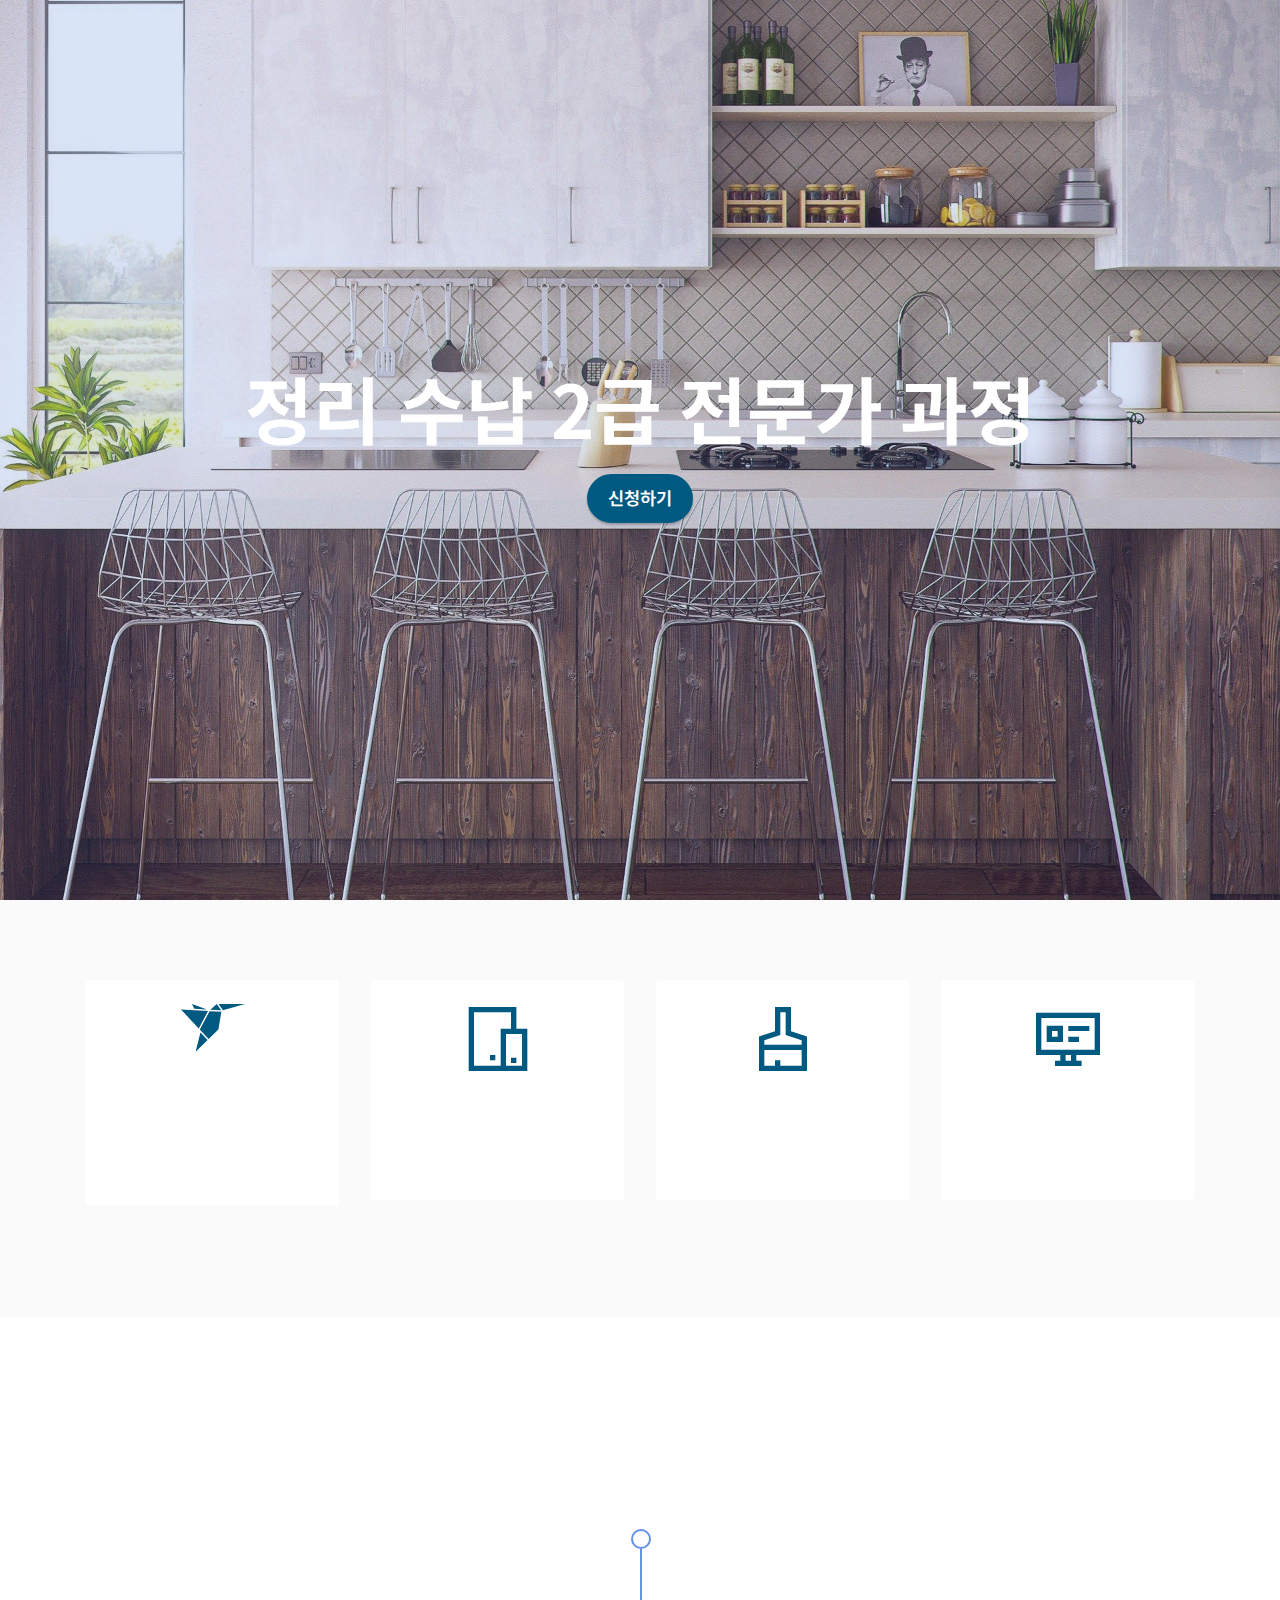
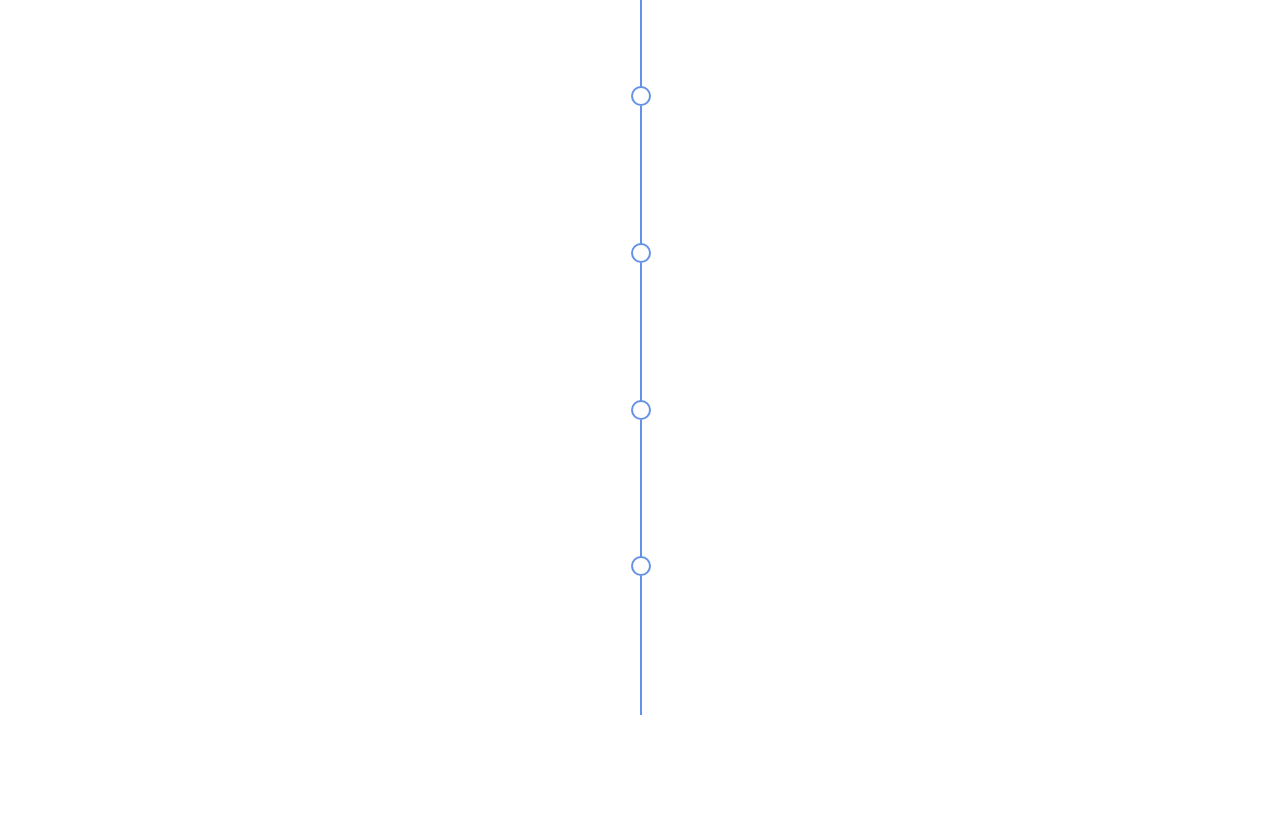
==== commit aefe4944: "test" ====
--- a/page1.html
+++ b/page1.html
@@ -11,6 +11,7 @@
   
   
   <title>알림</title>
+  <link rel="stylesheet" href="assets/web/assets/mobirise-icons2/mobirise2.css">
   <link rel="stylesheet" href="assets/tether/tether.min.css">
   <link rel="stylesheet" href="assets/bootstrap/css/bootstrap.min.css">
   <link rel="stylesheet" href="assets/bootstrap/css/bootstrap-grid.min.css">
@@ -26,33 +27,62 @@
 </head>
 <body>
   
-  <section class="header2 cid-sfgwpAFyjt mbr-fullscreen mbr-parallax-background" id="header2-m">
+  <section class="header6 cid-sfgHBj8gM1 mbr-fullscreen" id="header6-q">
 
     
 
-    <div class="mbr-overlay" style="opacity: 0.3; background-color: rgb(255, 255, 255);"></div>
+    <div class="mbr-overlay" style="opacity: 0.2; background-color: rgb(68, 121, 217);"></div>
 
-    <div class="container-fluid">
+    <div class="align-center container-fluid">
         <div class="row justify-content-center">
-            <div class="col-12 col-lg-7">
-                <h1 class="mbr-section-title mbr-fonts-style mb-3 display-1"><strong>정리 수납 2급 전문가 과정</strong></h1>
+            <div class="col-12 col-lg-10">
+                <h1 class="mbr-section-title mbr-fonts-style mbr-white mb-3 display-1"><strong>정리 수납 2급 전문가 과정</strong></h1>
                 
                 
-                <div class="mbr-section-btn mt-3"><a class="btn btn-primary display-4" href="https://mobiri.se">신청하기</a></div>
+                <div class="mbr-section-btn mt-3"><a class="btn btn-primary display-4" href="page1.html">신청하기</a></div>
             </div>
         </div>
     </div>
 </section>
 
-<section class="content7 cid-sfgx93rvMO" id="content7-n">
+<section class="features1 cid-sfgJ5tkGTg" id="features2-r">
+
+    
+
     
     <div class="container">
         <div class="row justify-content-center">
-            <div class="col-12 col-md-10">
-                <blockquote>
-                <h5 class="mbr-section-title mbr-fonts-style mb-2 display-7"><strong>대상</strong></h5>
-                <p class="mbr-text mbr-fonts-style display-4"><br>자격증취득후프리랜스로 활동하고 싶은분<br>공간별 정리방법을 알고싶으신분<br>이사전.후 정리가 필요하신분<br>취업을 원하시는분 (연계가능)
-<br>거주지.나이.성별 상관 없습니다</p></blockquote>
+            <div class="col-12 col-md-6 col-lg-3">
+                <div class="card-wrapper">
+                    <div class="card-box align-center">
+                        <span class="mbr-iconfont socicon-freelancer socicon"></span>
+                        <h4 class="card-title align-center mbr-black mbr-fonts-style display-7"><strong>자격증취득 후</strong><br><strong>프리랜서로 활동하고 싶은 분</strong></h4>
+                    </div>
+                </div>
+            </div>
+            <div class="col-12 col-md-6 col-lg-3">
+                <div class="card-wrapper">
+                    <div class="card-box align-center">
+                        <span class="mbr-iconfont mobi-mbri-devices mobi-mbri"></span>
+                        <h4 class="card-title align-center mbr-black mbr-fonts-style display-7"><strong>공간별 정리방법을 알고싶으신분</strong></h4>
+                    </div>
+                </div>
+            </div>
+            <div class="col-12 col-md-6 col-lg-3">
+                <div class="card-wrapper">
+                    <div class="card-box align-center">
+                        <span class="mbr-iconfont mobi-mbri-website-theme-2 mobi-mbri"></span>
+                        <h4 class="card-title align-center mbr-black mbr-fonts-style display-7"><strong>이사전ㆍ후 정리가 필요하신 분</strong></h4>
+                    </div>
+                </div>
+            </div>
+            <div class="col-12 col-md-6 col-lg-3">
+                <div class="card-wrapper">
+                    <div class="card-box align-center">
+                        <span class="mbr-iconfont mobi-mbri-sites mobi-mbri"></span>
+                        <h4 class="card-title align-center mbr-black mbr-fonts-style display-7"><strong>취업을 원하시는분 (연계가능)</strong></h4>
+                    </div>
+                </div>
             </div>
         </div>
     </div>
@@ -149,26 +179,7 @@
         
         
     </div>
-</section>
-
-<section class="footer3 cid-s48P1Icc8J mbr-reveal" once="footers" id="footer3-l">
-
-    
-
-    
-
-    <div class="container-fluid">
-        <div class="media-container-row align-center mbr-white">
-            
-            
-            <div class="row row-copirayt">
-                <p class="mbr-text mb-0 mbr-fonts-style mbr-white align-center display-7">
-                    © Copyright 2020 Sunjin Solution. All Rights Reserved.
-                </p>
-            </div>
-        </div>
-    </div>
-</section><section style="background-color: #fff; font-family: -apple-system, BlinkMacSystemFont, 'Segoe UI', 'Roboto', 'Helvetica Neue', Arial, sans-serif; color:#aaa; font-size:12px; padding: 0; align-items: center; display: flex;"><a href="https://mobirise.site/m" style="flex: 1 1; height: 3rem; padding-left: 1rem;"></a><p style="flex: 0 0 auto; margin:0; padding-right:1rem;">Designed with Mobirise - <a href="https://mobirise.site/k" style="color:#aaa;">Check this</a></p></section><script src="assets/web/assets/jquery/jquery.min.js"></script>  <script src="assets/popper/popper.min.js"></script>  <script src="assets/tether/tether.min.js"></script>  <script src="assets/bootstrap/js/bootstrap.min.js"></script>  <script src="assets/smoothscroll/smooth-scroll.js"></script>  <script src="assets/parallax/jarallax.min.js"></script>  <script src="assets/viewportchecker/jquery.viewportchecker.js"></script>  <script src="assets/theme/js/script.js"></script>  
+</section><section style="background-color: #fff; font-family: -apple-system, BlinkMacSystemFont, 'Segoe UI', 'Roboto', 'Helvetica Neue', Arial, sans-serif; color:#aaa; font-size:12px; padding: 0; align-items: center; display: flex;"><a href="https://mobirise.site/j" style="flex: 1 1; height: 3rem; padding-left: 1rem;"></a><p style="flex: 0 0 auto; margin:0; padding-right:1rem;"><a href="https://mobirise.site/i" style="color:#aaa;">Made with Mobirise</a> creator</p></section><script src="assets/web/assets/jquery/jquery.min.js"></script>  <script src="assets/popper/popper.min.js"></script>  <script src="assets/tether/tether.min.js"></script>  <script src="assets/bootstrap/js/bootstrap.min.js"></script>  <script src="assets/smoothscroll/smooth-scroll.js"></script>  <script src="assets/viewportchecker/jquery.viewportchecker.js"></script>  <script src="assets/theme/js/script.js"></script>  
   
   
   <input name="animation" type="hidden">
--- a/assets/web/assets/mobirise-icons2/mobirise2.css
+++ b/assets/web/assets/mobirise-icons2/mobirise2.css
@@ -0,0 +1,498 @@
+@font-face {
+  font-family: 'Moririse2';
+  font-display: swap;
+  src:  url('mobirise2.eot?f2bix4');
+  src:  url('mobirise2.eot?f2bix4#iefix') format('embedded-opentype'),
+    url('mobirise2.ttf?f2bix4') format('truetype'),
+    url('mobirise2.woff?f2bix4') format('woff'),
+    url('mobirise2.svg?f2bix4#mobirise2') format('svg');
+  font-weight: normal;
+  font-style: normal;
+}
+
+[class^="mobi-"], [class*=" mobi-"] {
+  /* use !important to prevent issues with browser extensions that change fonts */
+  font-family: 'Moririse2' !important;
+  speak: none;
+  font-style: normal;
+  font-weight: normal;
+  font-variant: normal;
+  text-transform: none;
+  line-height: 1;
+
+  /* Better Font Rendering =========== */
+  -webkit-font-smoothing: antialiased;
+  -moz-osx-font-smoothing: grayscale;
+}
+
+.mobi-mbri-add-submenu:before {
+  content: "\e900";
+}
+.mobi-mbri-alert:before {
+  content: "\e901";
+}
+.mobi-mbri-align-center:before {
+  content: "\e902";
+}
+.mobi-mbri-align-justify:before {
+  content: "\e903";
+}
+.mobi-mbri-align-left:before {
+  content: "\e904";
+}
+.mobi-mbri-align-right:before {
+  content: "\e905";
+}
+.mobi-mbri-android:before {
+  content: "\e906";
+}
+.mobi-mbri-apple:before {
+  content: "\e907";
+}
+.mobi-mbri-arrow-down:before {
+  content: "\e908";
+}
+.mobi-mbri-arrow-next:before {
+  content: "\e909";
+}
+.mobi-mbri-arrow-prev:before {
+  content: "\e90a";
+}
+.mobi-mbri-arrow-up:before {
+  content: "\e90b";
+}
+.mobi-mbri-bold:before {
+  content: "\e90c";
+}
+.mobi-mbri-bookmark:before {
+  content: "\e90d";
+}
+.mobi-mbri-bootstrap:before {
+  content: "\e90e";
+}
+.mobi-mbri-briefcase:before {
+  content: "\e90f";
+}
+.mobi-mbri-browse:before {
+  content: "\e910";
+}
+.mobi-mbri-bulleted-list:before {
+  content: "\e911";
+}
+.mobi-mbri-calendar:before {
+  content: "\e912";
+}
+.mobi-mbri-camera:before {
+  content: "\e913";
+}
+.mobi-mbri-cart-add:before {
+  content: "\e914";
+}
+.mobi-mbri-cart-full:before {
+  content: "\e915";
+}
+.mobi-mbri-cash:before {
+  content: "\e916";
+}
+.mobi-mbri-change-style:before {
+  content: "\e917";
+}
+.mobi-mbri-chat:before {
+  content: "\e918";
+}
+.mobi-mbri-clock:before {
+  content: "\e919";
+}
+.mobi-mbri-close:before {
+  content: "\e91a";
+}
+.mobi-mbri-cloud:before {
+  content: "\e91b";
+}
+.mobi-mbri-code:before {
+  content: "\e91c";
+}
+.mobi-mbri-contact-form:before {
+  content: "\e91d";
+}
+.mobi-mbri-credit-card:before {
+  content: "\e91e";
+}
+.mobi-mbri-cursor-click:before {
+  content: "\e91f";
+}
+.mobi-mbri-cust-feedback:before {
+  content: "\e920";
+}
+.mobi-mbri-database:before {
+  content: "\e921";
+}
+.mobi-mbri-delivery:before {
+  content: "\e922";
+}
+.mobi-mbri-desktop:before {
+  content: "\e923";
+}
+.mobi-mbri-devices:before {
+  content: "\e924";
+}
+.mobi-mbri-down:before {
+  content: "\e925";
+}
+.mobi-mbri-download-2:before {
+  content: "\e926";
+}
+.mobi-mbri-download:before {
+  content: "\e927";
+}
+.mobi-mbri-drag-n-drop-2:before {
+  content: "\e928";
+}
+.mobi-mbri-drag-n-drop:before {
+  content: "\e929";
+}
+.mobi-mbri-edit-2:before {
+  content: "\e92a";
+}
+.mobi-mbri-edit:before {
+  content: "\e92b";
+}
+.mobi-mbri-error:before {
+  content: "\e92c";
+}
+.mobi-mbri-extension:before {
+  content: "\e92d";
+}
+.mobi-mbri-features:before {
+  content: "\e92e";
+}
+.mobi-mbri-file:before {
+  content: "\e92f";
+}
+.mobi-mbri-flag:before {
+  content: "\e930";
+}
+.mobi-mbri-folder:before {
+  content: "\e931";
+}
+.mobi-mbri-gift:before {
+  content: "\e932";
+}
+.mobi-mbri-github:before {
+  content: "\e933";
+}
+.mobi-mbri-globe-2:before {
+  content: "\e934";
+}
+.mobi-mbri-globe:before {
+  content: "\e935";
+}
+.mobi-mbri-growing-chart:before {
+  content: "\e936";
+}
+.mobi-mbri-hearth:before {
+  content: "\e937";
+}
+.mobi-mbri-help:before {
+  content: "\e938";
+}
+.mobi-mbri-home:before {
+  content: "\e939";
+}
+.mobi-mbri-hot-cup:before {
+  content: "\e93a";
+}
+.mobi-mbri-idea:before {
+  content: "\e93b";
+}
+.mobi-mbri-image-gallery:before {
+  content: "\e93c";
+}
+.mobi-mbri-image-slider:before {
+  content: "\e93d";
+}
+.mobi-mbri-info:before {
+  content: "\e93e";
+}
+.mobi-mbri-italic:before {
+  content: "\e93f";
+}
+.mobi-mbri-key:before {
+  content: "\e940";
+}
+.mobi-mbri-laptop:before {
+  content: "\e941";
+}
+.mobi-mbri-layers:before {
+  content: "\e942";
+}
+.mobi-mbri-left-right:before {
+  content: "\e943";
+}
+.mobi-mbri-left:before {
+  content: "\e944";
+}
+.mobi-mbri-letter:before {
+  content: "\e945";
+}
+.mobi-mbri-like:before {
+  content: "\e946";
+}
+.mobi-mbri-link:before {
+  content: "\e947";
+}
+.mobi-mbri-lock:before {
+  content: "\e948";
+}
+.mobi-mbri-login:before {
+  content: "\e949";
+}
+.mobi-mbri-logout:before {
+  content: "\e94a";
+}
+.mobi-mbri-magic-stick:before {
+  content: "\e94b";
+}
+.mobi-mbri-map-pin:before {
+  content: "\e94c";
+}
+.mobi-mbri-menu:before {
+  content: "\e94d";
+}
+.mobi-mbri-mobile-2:before {
+  content: "\e94e";
+}
+.mobi-mbri-mobile-horizontal:before {
+  content: "\e94f";
+}
+.mobi-mbri-mobile:before {
+  content: "\e950";
+}
+.mobi-mbri-mobirise:before {
+  content: "\e951";
+}
+.mobi-mbri-more-horizontal:before {
+  content: "\e952";
+}
+.mobi-mbri-more-vertical:before {
+  content: "\e953";
+}
+.mobi-mbri-music:before {
+  content: "\e954";
+}
+.mobi-mbri-new-file:before {
+  content: "\e955";
+}
+.mobi-mbri-numbered-list:before {
+  content: "\e956";
+}
+.mobi-mbri-opened-folder:before {
+  content: "\e957";
+}
+.mobi-mbri-pages:before {
+  content: "\e958";
+}
+.mobi-mbri-paper-plane:before {
+  content: "\e959";
+}
+.mobi-mbri-paperclip:before {
+  content: "\e95a";
+}
+.mobi-mbri-phone:before {
+  content: "\e95b";
+}
+.mobi-mbri-photo:before {
+  content: "\e95c";
+}
+.mobi-mbri-photos:before {
+  content: "\e95d";
+}
+.mobi-mbri-pin:before {
+  content: "\e95e";
+}
+.mobi-mbri-play:before {
+  content: "\e95f";
+}
+.mobi-mbri-plus:before {
+  content: "\e960";
+}
+.mobi-mbri-preview:before {
+  content: "\e961";
+}
+.mobi-mbri-print:before {
+  content: "\e962";
+}
+.mobi-mbri-protect:before {
+  content: "\e963";
+}
+.mobi-mbri-question:before {
+  content: "\e964";
+}
+.mobi-mbri-quote-left:before {
+  content: "\e965";
+}
+.mobi-mbri-quote-right:before {
+  content: "\e966";
+}
+.mobi-mbri-redo:before {
+  content: "\e967";
+}
+.mobi-mbri-refresh:before {
+  content: "\e968";
+}
+.mobi-mbri-responsive-2:before {
+  content: "\e969";
+}
+.mobi-mbri-responsive:before {
+  content: "\e96a";
+}
+.mobi-mbri-right:before {
+  content: "\e96b";
+}
+.mobi-mbri-rocket:before {
+  content: "\e96c";
+}
+.mobi-mbri-sad-face:before {
+  content: "\e96d";
+}
+.mobi-mbri-sale:before {
+  content: "\e96e";
+}
+.mobi-mbri-save:before {
+  content: "\e96f";
+}
+.mobi-mbri-search:before {
+  content: "\e970";
+}
+.mobi-mbri-setting-2:before {
+  content: "\e971";
+}
+.mobi-mbri-setting-3:before {
+  content: "\e972";
+}
+.mobi-mbri-setting:before {
+  content: "\e973";
+}
+.mobi-mbri-share:before {
+  content: "\e974";
+}
+.mobi-mbri-shopping-bag:before {
+  content: "\e975";
+}
+.mobi-mbri-shopping-basket:before {
+  content: "\e976";
+}
+.mobi-mbri-shopping-cart:before {
+  content: "\e977";
+}
+.mobi-mbri-sites:before {
+  content: "\e978";
+}
+.mobi-mbri-smile-face:before {
+  content: "\e979";
+}
+.mobi-mbri-speed:before {
+  content: "\e97a";
+}
+.mobi-mbri-star:before {
+  content: "\e97b";
+}
+.mobi-mbri-success:before {
+  content: "\e97c";
+}
+.mobi-mbri-sun:before {
+  content: "\e97d";
+}
+.mobi-mbri-sun2:before {
+  content: "\e97e";
+}
+.mobi-mbri-tablet-vertical:before {
+  content: "\e97f";
+}
+.mobi-mbri-tablet:before {
+  content: "\e980";
+}
+.mobi-mbri-target:before {
+  content: "\e981";
+}
+.mobi-mbri-timer:before {
+  content: "\e982";
+}
+.mobi-mbri-to-ftp:before {
+  content: "\e983";
+}
+.mobi-mbri-to-local-drive:before {
+  content: "\e984";
+}
+.mobi-mbri-touch-swipe:before {
+  content: "\e985";
+}
+.mobi-mbri-touch:before {
+  content: "\e986";
+}
+.mobi-mbri-trash:before {
+  content: "\e987";
+}
+.mobi-mbri-underline:before {
+  content: "\e988";
+}
+.mobi-mbri-undo:before {
+  content: "\e989";
+}
+.mobi-mbri-unlink:before {
+  content: "\e98a";
+}
+.mobi-mbri-unlock:before {
+  content: "\e98b";
+}
+.mobi-mbri-up-down:before {
+  content: "\e98c";
+}
+.mobi-mbri-up:before {
+  content: "\e98d";
+}
+.mobi-mbri-update:before {
+  content: "\e98e";
+}
+.mobi-mbri-upload-2:before {
+  content: "\e98f";
+}
+.mobi-mbri-upload:before {
+  content: "\e990";
+}
+.mobi-mbri-user-2:before {
+  content: "\e991";
+}
+.mobi-mbri-user:before {
+  content: "\e992";
+}
+.mobi-mbri-users:before {
+  content: "\e993";
+}
+.mobi-mbri-video-play:before {
+  content: "\e994";
+}
+.mobi-mbri-video:before {
+  content: "\e995";
+}
+.mobi-mbri-watch:before {
+  content: "\e996";
+}
+.mobi-mbri-website-theme-2:before {
+  content: "\e997";
+}
+.mobi-mbri-website-theme:before {
+  content: "\e998";
+}
+.mobi-mbri-wifi:before {
+  content: "\e999";
+}
+.mobi-mbri-windows:before {
+  content: "\e99a";
+}
+.mobi-mbri-zoom-in:before {
+  content: "\e99b";
+}
+.mobi-mbri-zoom-out:before {
+  content: "\e99c";
+}
--- a/assets/mobirise/css/mbr-additional.css
+++ b/assets/mobirise/css/mbr-additional.css
@@ -1141,29 +1141,30 @@
 .cid-s48P1Icc8J .media-container-row .row-copirayt p {
   width: 100%;
 }
-.cid-sfgwpAFyjt {
-  background-image: url("../../../assets/images/mbr-1920x1280.jpg");
-}
-@media (max-width: 991px) {
-  .cid-sfgwpAFyjt .mbr-section-title,
-  .cid-sfgwpAFyjt .mbr-section-subtitle,
-  .cid-sfgwpAFyjt .mbr-section-btn,
-  .cid-sfgwpAFyjt .mbr-text {
-    text-align: center;
-  }
-}
-.cid-sfgx93rvMO {
+.cid-sfgHBj8gM1 {
+  background-image: url("../../../assets/images/mbr-1920x1893.jpg");
+}
+.cid-sfgJ5tkGTg {
   padding-top: 5rem;
   padding-bottom: 5rem;
-  background-color: #ffffff;
-}
-.cid-sfgx93rvMO blockquote {
-  border-color: #6592e6;
+  background-color: #fafafa;
+}
+.cid-sfgJ5tkGTg .mbr-iconfont {
+  display: block;
+  font-size: 4rem;
+  color: #005981;
+  margin-bottom: 2rem;
+}
+.cid-sfgJ5tkGTg .card-wrapper {
+  min-height: 220px;
+  transition: all 0.3s;
   border-radius: 4px;
-  background-color: #fafafa;
-}
-.cid-sfgx93rvMO .mbr-text {
-  text-align: left;
+  padding: 1rem;
+  background: #ffffff;
+  display: flex;
+  justify-content: center;
+  align-items: center;
+  margin-bottom: 2rem;
 }
 .cid-sfgy505bNY {
   padding-top: 6rem;
@@ -1244,71 +1245,3 @@
     padding: 2rem;
   }
 }
-.cid-s48P1Icc8J {
-  padding-top: 2rem;
-  padding-bottom: 2rem;
-  background-color: #005981;
-}
-.cid-s48P1Icc8J .row-links {
-  width: 100%;
-  justify-content: center;
-}
-.cid-s48P1Icc8J .social-row {
-  width: 100%;
-  justify-content: center;
-}
-.cid-s48P1Icc8J .media-container-row {
-  flex-direction: column;
-  justify-content: center;
-  align-items: center;
-}
-.cid-s48P1Icc8J .media-container-row .foot-menu {
-  list-style: none;
-  display: flex;
-  justify-content: center;
-  flex-wrap: wrap;
-  padding: 0;
-  margin-bottom: 0;
-}
-.cid-s48P1Icc8J .media-container-row .foot-menu li {
-  padding: 0 1rem 1rem 1rem;
-}
-.cid-s48P1Icc8J .media-container-row .foot-menu li p {
-  margin: 0;
-}
-.cid-s48P1Icc8J .media-container-row .social-list {
-  padding-left: 0;
-  margin-bottom: 0;
-  list-style: none;
-  display: flex;
-  flex-wrap: wrap;
-  justify-content: flex-end;
-}
-.cid-s48P1Icc8J .media-container-row .social-list .mbr-iconfont-social {
-  font-size: 1.5rem;
-  color: #ffffff;
-}
-.cid-s48P1Icc8J .media-container-row .social-list .soc-item {
-  margin: 0 .5rem;
-}
-.cid-s48P1Icc8J .media-container-row .social-list a {
-  margin: 0;
-  opacity: .5;
-  transition: .2s linear;
-}
-.cid-s48P1Icc8J .media-container-row .social-list a:hover {
-  opacity: 1;
-}
-@media (max-width: 767px) {
-  .cid-s48P1Icc8J .media-container-row .social-list {
-    -webkit-justify-content: center;
-    justify-content: center;
-  }
-}
-.cid-s48P1Icc8J .media-container-row .row-copirayt {
-  word-break: break-word;
-  width: 100%;
-}
-.cid-s48P1Icc8J .media-container-row .row-copirayt p {
-  width: 100%;
-}
--- a/assets/mobirise/css/mbr-additional.css
+++ b/assets/mobirise/css/mbr-additional.css
@@ -1141,29 +1141,30 @@
 .cid-s48P1Icc8J .media-container-row .row-copirayt p {
   width: 100%;
 }
-.cid-sfgwpAFyjt {
-  background-image: url("../../../assets/images/mbr-1920x1280.jpg");
-}
-@media (max-width: 991px) {
-  .cid-sfgwpAFyjt .mbr-section-title,
-  .cid-sfgwpAFyjt .mbr-section-subtitle,
-  .cid-sfgwpAFyjt .mbr-section-btn,
-  .cid-sfgwpAFyjt .mbr-text {
-    text-align: center;
-  }
-}
-.cid-sfgx93rvMO {
+.cid-sfgHBj8gM1 {
+  background-image: url("../../../assets/images/mbr-1920x1893.jpg");
+}
+.cid-sfgJ5tkGTg {
   padding-top: 5rem;
   padding-bottom: 5rem;
-  background-color: #ffffff;
-}
-.cid-sfgx93rvMO blockquote {
-  border-color: #6592e6;
+  background-color: #fafafa;
+}
+.cid-sfgJ5tkGTg .mbr-iconfont {
+  display: block;
+  font-size: 4rem;
+  color: #005981;
+  margin-bottom: 2rem;
+}
+.cid-sfgJ5tkGTg .card-wrapper {
+  min-height: 220px;
+  transition: all 0.3s;
   border-radius: 4px;
-  background-color: #fafafa;
-}
-.cid-sfgx93rvMO .mbr-text {
-  text-align: left;
+  padding: 1rem;
+  background: #ffffff;
+  display: flex;
+  justify-content: center;
+  align-items: center;
+  margin-bottom: 2rem;
 }
 .cid-sfgy505bNY {
   padding-top: 6rem;
@@ -1244,71 +1245,3 @@
     padding: 2rem;
   }
 }
-.cid-s48P1Icc8J {
-  padding-top: 2rem;
-  padding-bottom: 2rem;
-  background-color: #005981;
-}
-.cid-s48P1Icc8J .row-links {
-  width: 100%;
-  justify-content: center;
-}
-.cid-s48P1Icc8J .social-row {
-  width: 100%;
-  justify-content: center;
-}
-.cid-s48P1Icc8J .media-container-row {
-  flex-direction: column;
-  justify-content: center;
-  align-items: center;
-}
-.cid-s48P1Icc8J .media-container-row .foot-menu {
-  list-style: none;
-  display: flex;
-  justify-content: center;
-  flex-wrap: wrap;
-  padding: 0;
-  margin-bottom: 0;
-}
-.cid-s48P1Icc8J .media-container-row .foot-menu li {
-  padding: 0 1rem 1rem 1rem;
-}
-.cid-s48P1Icc8J .media-container-row .foot-menu li p {
-  margin: 0;
-}
-.cid-s48P1Icc8J .media-container-row .social-list {
-  padding-left: 0;
-  margin-bottom: 0;
-  list-style: none;
-  display: flex;
-  flex-wrap: wrap;
-  justify-content: flex-end;
-}
-.cid-s48P1Icc8J .media-container-row .social-list .mbr-iconfont-social {
-  font-size: 1.5rem;
-  color: #ffffff;
-}
-.cid-s48P1Icc8J .media-container-row .social-list .soc-item {
-  margin: 0 .5rem;
-}
-.cid-s48P1Icc8J .media-container-row .social-list a {
-  margin: 0;
-  opacity: .5;
-  transition: .2s linear;
-}
-.cid-s48P1Icc8J .media-container-row .social-list a:hover {
-  opacity: 1;
-}
-@media (max-width: 767px) {
-  .cid-s48P1Icc8J .media-container-row .social-list {
-    -webkit-justify-content: center;
-    justify-content: center;
-  }
-}
-.cid-s48P1Icc8J .media-container-row .row-copirayt {
-  word-break: break-word;
-  width: 100%;
-}
-.cid-s48P1Icc8J .media-container-row .row-copirayt p {
-  width: 100%;
-}
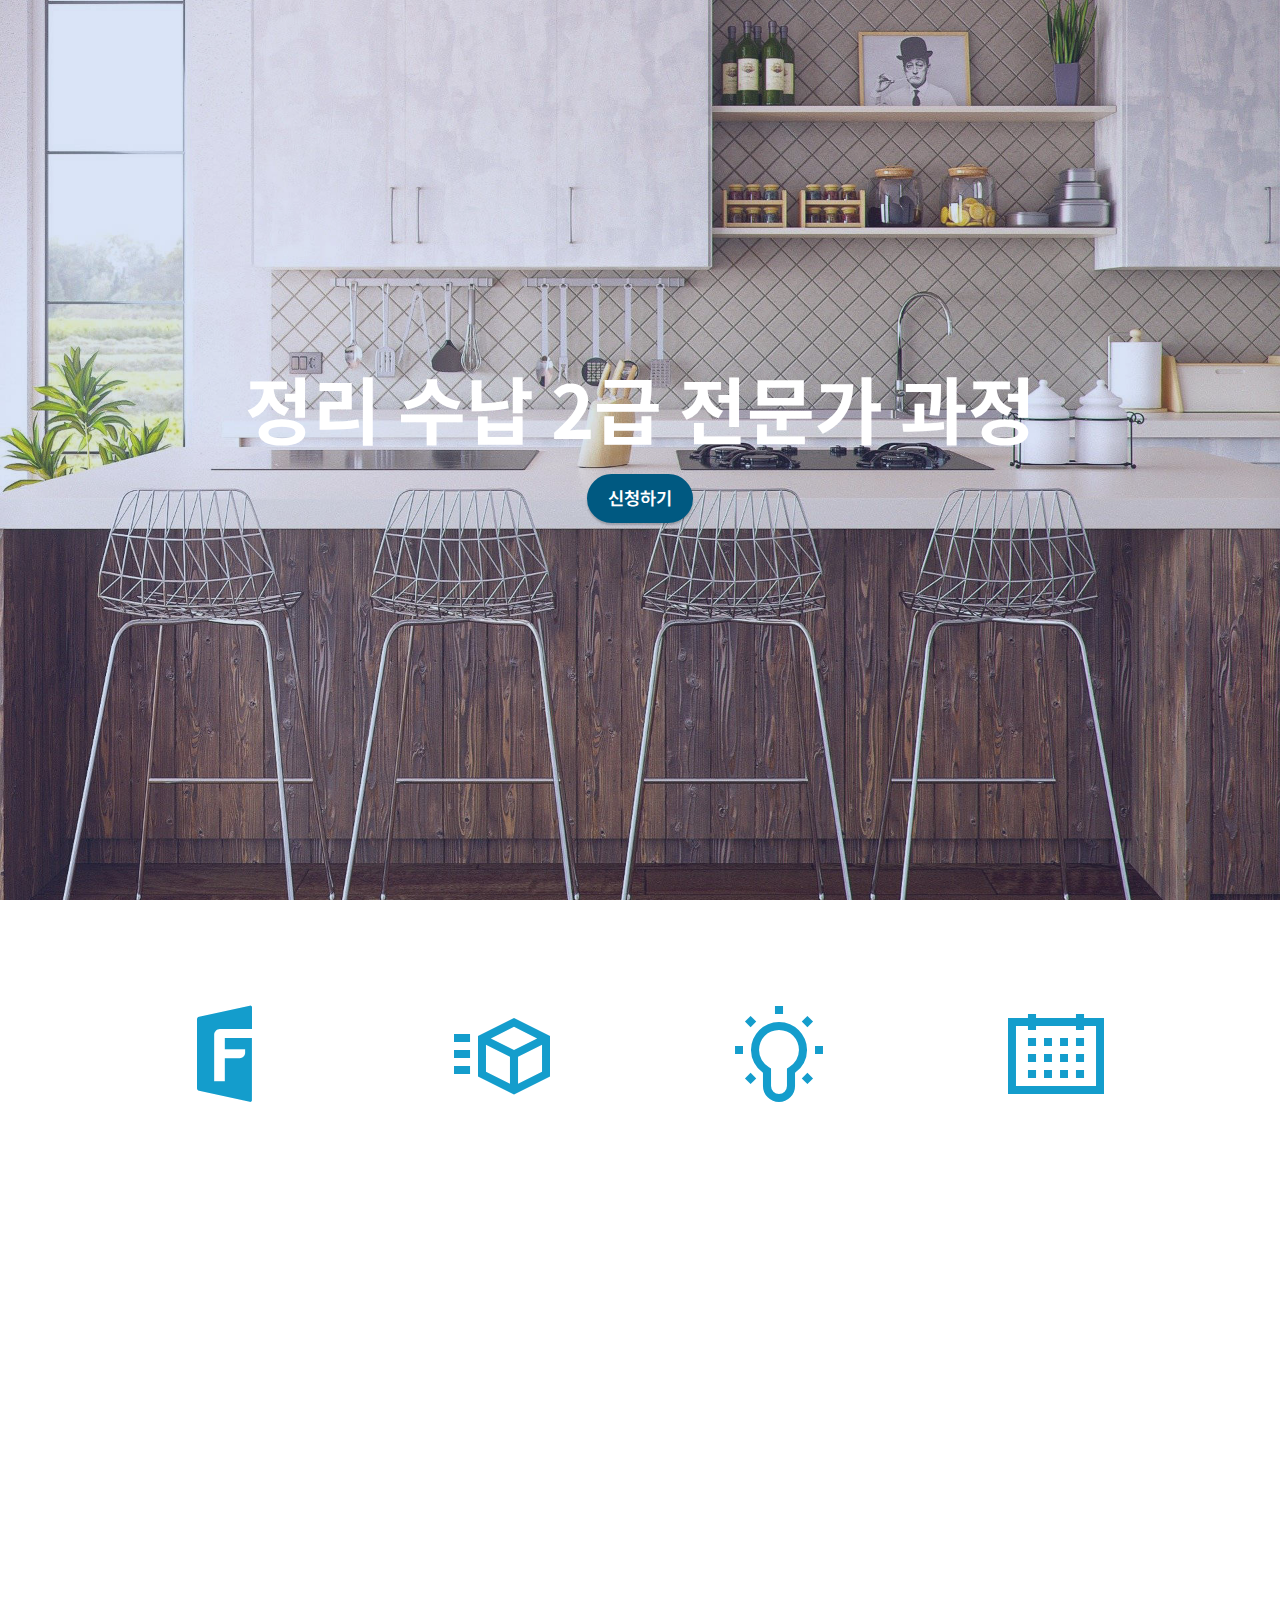
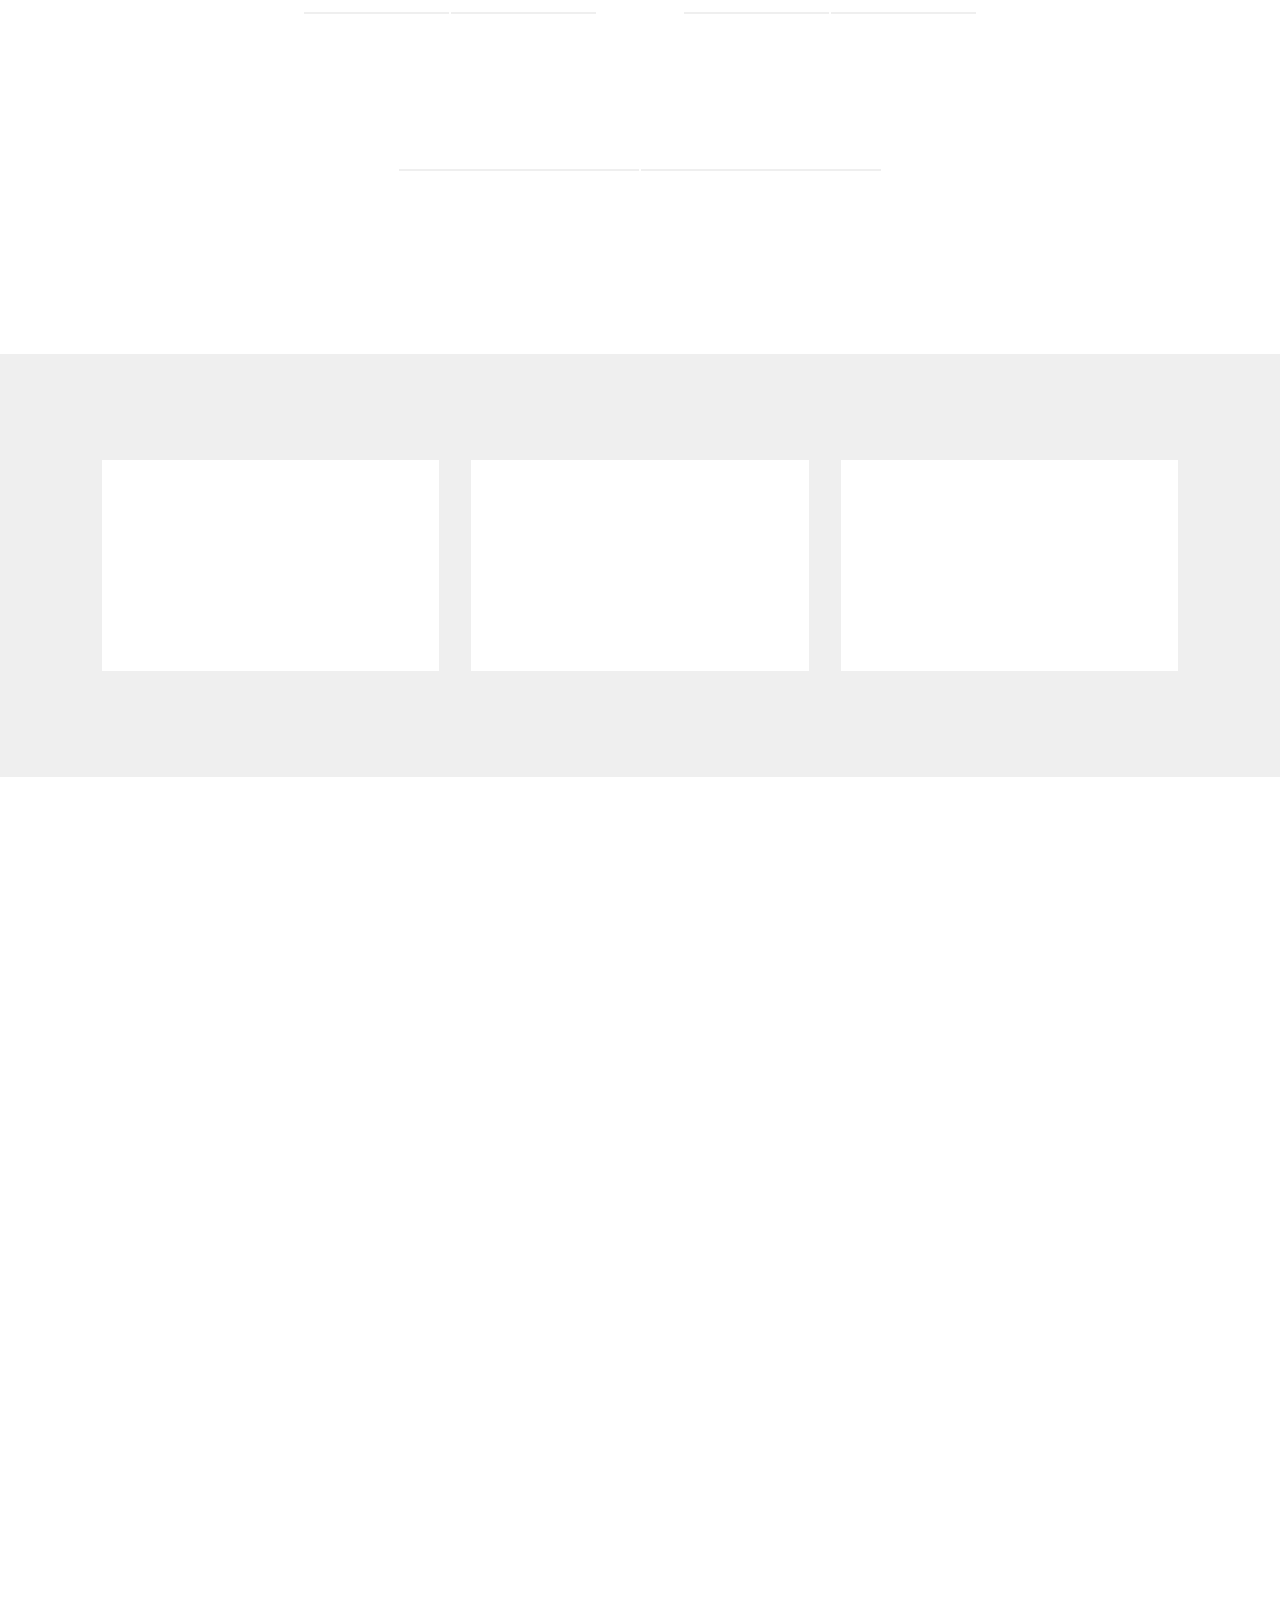
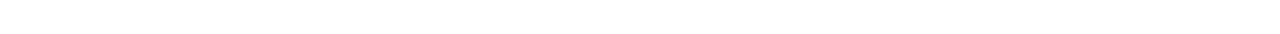
==== commit c7902933: "test" ====
--- a/page1.html
+++ b/page1.html
@@ -45,141 +45,263 @@
     </div>
 </section>
 
-<section class="features1 cid-sfgJ5tkGTg" id="features2-r">
-
-    
-
-    
-    <div class="container">
-        <div class="row justify-content-center">
-            <div class="col-12 col-md-6 col-lg-3">
-                <div class="card-wrapper">
-                    <div class="card-box align-center">
-                        <span class="mbr-iconfont socicon-freelancer socicon"></span>
-                        <h4 class="card-title align-center mbr-black mbr-fonts-style display-7"><strong>자격증취득 후</strong><br><strong>프리랜서로 활동하고 싶은 분</strong></h4>
-                    </div>
-                </div>
-            </div>
-            <div class="col-12 col-md-6 col-lg-3">
-                <div class="card-wrapper">
-                    <div class="card-box align-center">
-                        <span class="mbr-iconfont mobi-mbri-devices mobi-mbri"></span>
-                        <h4 class="card-title align-center mbr-black mbr-fonts-style display-7"><strong>공간별 정리방법을 알고싶으신분</strong></h4>
-                    </div>
-                </div>
-            </div>
-            <div class="col-12 col-md-6 col-lg-3">
-                <div class="card-wrapper">
-                    <div class="card-box align-center">
-                        <span class="mbr-iconfont mobi-mbri-website-theme-2 mobi-mbri"></span>
-                        <h4 class="card-title align-center mbr-black mbr-fonts-style display-7"><strong>이사전ㆍ후 정리가 필요하신 분</strong></h4>
-                    </div>
-                </div>
-            </div>
-            <div class="col-12 col-md-6 col-lg-3">
-                <div class="card-wrapper">
-                    <div class="card-box align-center">
-                        <span class="mbr-iconfont mobi-mbri-sites mobi-mbri"></span>
-                        <h4 class="card-title align-center mbr-black mbr-fonts-style display-7"><strong>취업을 원하시는분 (연계가능)</strong></h4>
-                    </div>
-                </div>
-            </div>
-        </div>
-    </div>
-</section>
-
-<section class="timeline1 cid-sfgy505bNY" id="timeline1-p">
-    
-    
-    <div class="timelines-container container" mbri-timelines="">
-        <div class="mbr-section-head">
-            <h3 class="mbr-section-title mbr-fonts-style align-center mb-0 display-2"><strong>교육 일정</strong></h3>
-            
-        </div>
-        <div class="row timeline-element mb-2 mt-4">
-            <div class="timeline-date col-12 col-md-6">
-                <div class="timeline-date-wrapper">
-                    <p class="mbr-timeline-date mbr-fonts-style display-5"><strong>2020. 11. 23</strong></p>
-                </div>
-            </div>
-            <span class="iconBackground"></span>
+<section class="features1 cid-sfmrJLjBaV" id="features1-x">
+    
+    
+
+    
+    <div class="container">
+        <div class="media-container-row">
+
+            <div class="card p-3 col-12 col-md-6 col-lg-3">
+                <div class="card-img pb-3">
+                    <span class="mbr-iconfont socicon-filmfreeway socicon"></span>
+                </div>
+                <div class="card-box">
+                    
+                    <p class="mbr-text mbr-fonts-style display-7">
+                        자격증 취득 후 프리랜서로 활동하고 싶은 분
+                    </p>
+                </div>
+            </div>
+
+            <div class="card p-3 col-12 col-md-6 col-lg-3">
+                <div class="card-img pb-3">
+                    <span class="mbr-iconfont mobi-mbri-delivery mobi-mbri"></span>
+                </div>
+                <div class="card-box">
+                    
+                    <p class="mbr-text mbr-fonts-style display-7">
+                        공간 별 정리 방법을 알고 싶으신 분
+                    </p>
+                </div>
+            </div>
+
+            <div class="card p-3 col-12 col-md-6 col-lg-3">
+                <div class="card-img pb-3">
+                    <span class="mbr-iconfont mobi-mbri-idea mobi-mbri"></span>
+                </div>
+                <div class="card-box">
+                    
+                    <p class="mbr-text mbr-fonts-style display-7">
+                        이사 전ㆍ후 정리가 필요하신 분
+                    </p>
+                </div>
+            </div>
+
+            <div class="card p-3 col-12 col-md-6 col-lg-3">
+                <div class="card-img pb-3">
+                    <span class="mbr-iconfont mobi-mbri-calendar mobi-mbri"></span>
+                </div>
+                <div class="card-box">
+                    
+                    <p class="mbr-text mbr-fonts-style display-7">
+                       취업을 원하시는 분 (연계 가능)
+                    </p>
+                </div>
+            </div>
+
+        </div>
+
+    </div>
+
+</section>
+
+<section class="step2 cid-sfmrECHVdL" id="step2-w">
+
+    
+
+    
+    
+    <div class="container">
+        <h2 class="mbr-section-title pb-3 mbr-fonts-style align-center display-2">교육일정</h2>
+        <h3 class="mbr-section-subtitle pb-5 mbr-fonts-style align-center display-5">
+            AM 10 - PM 1<br></h3>
+        <div class="step-container row justify-content-center">
+            <div class="card col-12 pb-4 col-md-4 separline">
+                <div class="step-element">
+                    <div class="step-wrapper pb-3">
+                        <h3 class="step d-flex align-items-center justify-content-center m-auto">
+                            1
+                        </h3>
+                    </div>          
+                    <div class="step-text-content align-center">
+                        
+                        <p class="mbr-step-text mbr-fonts-style display-7">
+                            11월 23일</p>
+                    </div>
+                </div>
+            </div>
+
+            <div class="card col-12 separline pb-4 col-md-4">
+                <div class="step-element">
+                    <div class="step-wrapper pb-3">
+                        <h3 class="step d-flex align-items-center justify-content-center m-auto">
+                            2
+                        </h3>
+                    </div>          
+                    <div class="step-text-content align-center">
+                        
+                        <p class="mbr-step-text mbr-fonts-style display-7">
+                            11월 30일</p>
+                    </div>
+                </div>
+            </div>
+
+            <div class="card col-md-4 col-12 separline pb-4">
+                <div class="step-element">
+                    <div class="step-wrapper pb-3">
+                        <h3 class="step d-flex align-items-center justify-content-center m-auto">
+                            3
+                        </h3>
+                    </div>          
+                    <div class="step-text-content align-center">
+                        
+                        <p class="mbr-step-text mbr-fonts-style display-7">
+                            12월 7일</p>
+                    </div>
+                </div>
+            </div>
+
+            <div class="card col-12 separline col-md-6">
+                <div class="step-element">
+                    <div class="step-wrapper pb-3">
+                        <h3 class="step d-flex align-items-center justify-content-center m-auto">
+                            4
+                        </h3>
+                    </div>          
+                    <div class="step-text-content align-center">
+                        
+                        <p class="mbr-step-text mbr-fonts-style display-7">
+                            12월 14일</p>
+                    </div>
+                </div>
+            </div>
+            
+            <div class="card col-12 separline last-child col-md-6">
+                <div class="step-element">
+                    <div class="step-wrapper pb-3">
+                        <h3 class="step d-flex align-items-center justify-content-center m-auto">
+                            5
+                        </h3>
+                    </div>          
+                    <div class="step-text-content align-center">
+                        
+                        <p class="mbr-step-text mbr-fonts-style display-7">
+                            12월 21일</p>
+                    </div>
+                </div>
+            </div>
+            
+            
+            
+            
+            
+            
+            
+            
+        </div>
+    </div>
+</section>
+
+<section class="features4 cid-sfmu1hyVZT" id="features4-13">
+    
+         
+
+    
+    <div class="container">
+        <div class="media-container-row">
+            <div class="card p-3 col-12 col-md-6 col-lg-4">
+                <div class="card-wrapper media-container-row media-container-row">
+                    <div class="card-box">
+                        <h4 class="card-title pb-3 mbr-fonts-style display-7">
+                            수강료</h4>
+                        <p class="mbr-text mbr-fonts-style display-7">교육수강료 100,000원
+<br>자격증비 50,000원
+<br>교재비 15,000원
+<br></p>
+                    </div>
+                </div>
+            </div>
+
+            <div class="card p-3 col-12 col-md-6 col-12 col-md-6 col-lg-4">
+                <div class="card-wrapper media-container-row">
+                    <div class="card-box">
+                        <h4 class="card-title pb-3 mbr-fonts-style display-7">
+                            인원</h4>
+                        <p class="mbr-text mbr-fonts-style display-7">코로나19 생활속 거리두기 실천으로 선착순 30명으로 마감</p>
+                    </div>
+                </div>
+            </div>
+
+            <div class="card p-3 col-12 col-md-6 col-lg-4">
+                <div class="card-wrapper media-container-row">
+                    <div class="card-box">
+                        <h4 class="card-title pb-3 mbr-fonts-style display-7">
+                            입금계좌</h4>
+                        <p class="mbr-text mbr-fonts-style display-7">우리은행 1005 5038 4750 4<br>국제정리수납컨설턴트협회<br>(입금 후 입금자명 문자 전송)</p>
+                    </div>
+                </div>
+            </div>
+
+            
+        </div>
+    </div>
+</section>
+
+<section class="mbr-section article content1 cid-sfmuVdoPmO" id="content1-15">
+    
+     
+
+    <div class="container">
+        <div class="media-container-row">
+            <div class="mbr-text col-12 mbr-fonts-style display-7 col-md-8"><p>접수 마감일까지 100%환불</p></div>
+        </div>
+    </div>
+</section>
+
+<section class="mbr-section contacts1 cid-sfmsUH9W4P" id="contacts1-10">
+    <!---->
+    
+    <!---->
+    <!--Overlay-->
+    
+    <!--Container-->
+    <div class="container">
+        <div class="row">
+            <!--Titles-->
+            <div class="title col-12">
+                <h2 class="align-left mbr-fonts-style display-2">교육장소 및 문의</h2>
+                
+            </div>
+            <!--Left-->
             <div class="col-12 col-md-6">
-                <div class="timeline-text-wrapper">
-                    <h4 class="mbr-timeline-title mbr-fonts-style mb-4 display-5">1회</h4>
-                    
-                    <p class="mbr-text mbr-fonts-style display-7"></p>
-                </div>
-            </div>
-        </div>
-        <div class="row timeline-element mb-2">
+                <div class="left-block wrapper">
+                    <div class="b b-adress">
+                        <h5 class="align-left mbr-fonts-style m-0 display-5">
+                            교육장소</h5>
+                        <p class="mbr-text align-left mbr-fonts-style display-7">부산 남구 용호사회종합복지관</p>
+                    </div>
+                    <div class="b b-phone">
+                        <h5 class="align-left mbr-fonts-style m-0 display-5">문의</h5>
+                        <p class="mbr-text align-left mbr-fonts-style display-7">
+                            051-711-1444</p>
+                    </div>
+                    <div class="b b-mail">
+                        <h5 class="align-left mbr-fonts-style m-0 display-5">
+                            휴대폰</h5>
+                        <p class="mbr-text align-left mbr-fonts-style display-7">
+                            010-4803-2404</p>
+                    </div>
+                </div>
+            </div>
+            <!--Right-->
             <div class="col-12 col-md-6">
-                <div class="timeline-text-wrapper">
-                    <h4 class="mbr-timeline-title mbr-fonts-style mb-4 display-5">2회</h4>
-                    
-                    <p class="mbr-text mbr-fonts-style display-7"></p>
-                </div>
-            </div>
-            <span class="iconBackground"></span>
-            <div class="timeline-date col-12 col-md-6">
-                <div class="timeline-date-wrapper">
-                    <p class="mbr-timeline-date mbr-fonts-style display-5"><strong>2020. 11. 30</strong></p>
-                </div>
-            </div>
-        </div>
-        <div class="row timeline-element mb-2">
-            <div class="timeline-date col-12 col-md-6">
-                <div class="timeline-date-wrapper">
-                    <p class="mbr-timeline-date mbr-fonts-style display-5"><strong>2020. 12. 7</strong></p>
-                </div>
-            </div>
-            <span class="iconBackground"></span>
-            <div class="col-12 col-md-6">
-                <div class="timeline-text-wrapper">
-                    <h4 class="mbr-timeline-title mbr-fonts-style mb-4 display-5">3회</h4>
-                    
-                    <p class="mbr-text mbr-fonts-style display-7"></p>
-                </div>
-            </div>
-        </div>
-        <div class="row timeline-element mb-2">
-            <div class="col-12 col-md-6">
-                <div class="timeline-text-wrapper">
-                    <h4 class="mbr-timeline-title mbr-fonts-style mb-4 display-5">4회</h4>
-                    
-                    <p class="mbr-text mbr-fonts-style display-7"></p>
-                </div>
-            </div>
-            <span class="iconBackground"></span>
-            <div class="timeline-date col-12 col-md-6">
-                <div class="timeline-date-wrapper">
-                    <p class="mbr-timeline-date mbr-fonts-style display-5"><strong>2020. 12. 14</strong></p>
-                </div>
-            </div>
-        </div>
-        <div class="row timeline-element mb-2">
-            <div class="timeline-date col-12 col-md-6">
-                <div class="timeline-date-wrapper">
-                    <p class="mbr-timeline-date mbr-fonts-style display-5"><strong>2020. 12. 21</strong></p>
-                </div>
-            </div>
-            <span class="iconBackground"></span>
-            <div class="col-12 col-md-6">
-                <div class="timeline-text-wrapper">
-                    <h4 class="mbr-timeline-title mbr-fonts-style mb-4 display-5">5회</h4>
-                    
-                    <p class="mbr-text mbr-fonts-style display-7"></p>
-                </div>
-            </div>
-        </div>
-        
-        
-        
-        
-        
-        
-        
-    </div>
-</section><section style="background-color: #fff; font-family: -apple-system, BlinkMacSystemFont, 'Segoe UI', 'Roboto', 'Helvetica Neue', Arial, sans-serif; color:#aaa; font-size:12px; padding: 0; align-items: center; display: flex;"><a href="https://mobirise.site/j" style="flex: 1 1; height: 3rem; padding-left: 1rem;"></a><p style="flex: 0 0 auto; margin:0; padding-right:1rem;"><a href="https://mobirise.site/i" style="color:#aaa;">Made with Mobirise</a> creator</p></section><script src="assets/web/assets/jquery/jquery.min.js"></script>  <script src="assets/popper/popper.min.js"></script>  <script src="assets/tether/tether.min.js"></script>  <script src="assets/bootstrap/js/bootstrap.min.js"></script>  <script src="assets/smoothscroll/smooth-scroll.js"></script>  <script src="assets/viewportchecker/jquery.viewportchecker.js"></script>  <script src="assets/theme/js/script.js"></script>  
+                <div class="google-map"><iframe frameborder="0" style="border:0" src="https://www.google.com/maps/embed/v1/place?key=AIzaSyCZI5F_k6S1k46ujh0SNrapM89f7mJxd30&amp;q=용호사회종합복지관" allowfullscreen=""></iframe></div>
+            </div>
+        </div>
+    </div>
+</section><section style="background-color: #fff; font-family: -apple-system, BlinkMacSystemFont, 'Segoe UI', 'Roboto', 'Helvetica Neue', Arial, sans-serif; color:#aaa; font-size:12px; padding: 0; align-items: center; display: flex;"><a href="https://mobirise.site/h" style="flex: 1 1; height: 3rem; padding-left: 1rem;"></a><p style="flex: 0 0 auto; margin:0; padding-right:1rem;">Set up a free <a href="https://mobirise.site/y" style="color:#aaa;">site</a> with Mobirise</p></section><script src="assets/web/assets/jquery/jquery.min.js"></script>  <script src="assets/popper/popper.min.js"></script>  <script src="assets/tether/tether.min.js"></script>  <script src="assets/bootstrap/js/bootstrap.min.js"></script>  <script src="assets/smoothscroll/smooth-scroll.js"></script>  <script src="assets/viewportchecker/jquery.viewportchecker.js"></script>  <script src="assets/theme/js/script.js"></script>  
   
   
   <input name="animation" type="hidden">
--- a/assets/mobirise/css/mbr-additional.css
+++ b/assets/mobirise/css/mbr-additional.css
@@ -1144,104 +1144,173 @@
 .cid-sfgHBj8gM1 {
   background-image: url("../../../assets/images/mbr-1920x1893.jpg");
 }
-.cid-sfgJ5tkGTg {
-  padding-top: 5rem;
-  padding-bottom: 5rem;
-  background-color: #fafafa;
-}
-.cid-sfgJ5tkGTg .mbr-iconfont {
-  display: block;
-  font-size: 4rem;
-  color: #005981;
-  margin-bottom: 2rem;
-}
-.cid-sfgJ5tkGTg .card-wrapper {
-  min-height: 220px;
-  transition: all 0.3s;
-  border-radius: 4px;
-  padding: 1rem;
-  background: #ffffff;
+.cid-sfmrJLjBaV {
+  padding-top: 90px;
+  padding-bottom: 90px;
+  background-color: #ffffff;
+}
+.cid-sfmrJLjBaV .mbr-text {
+  color: #767676;
+}
+.cid-sfmrJLjBaV h4 {
+  text-align: center;
+}
+.cid-sfmrJLjBaV p {
+  text-align: center;
+}
+.cid-sfmrJLjBaV .card-img span {
+  font-size: 96px;
+  color: #149dcc;
+}
+.cid-sfmrECHVdL {
+  padding-top: 90px;
+  padding-bottom: 90px;
+  background-color: #ffffff;
+}
+.cid-sfmrECHVdL .mbr-section-subtitle {
+  color: #767676;
+  text-align: center;
+  font-weight: 300;
+}
+.cid-sfmrECHVdL .step {
+  width: 72px;
+  height: 72px;
+  font-size: 36px;
+  border-radius: 50%;
+  border: 2px solid #efefef;
+  padding-bottom: 0;
+}
+@media (min-width: 768px) {
+  .cid-sfmrECHVdL .separline .step-wrapper {
+    position: relative;
+  }
+  .cid-sfmrECHVdL .separline .step-wrapper:before,
+  .cid-sfmrECHVdL .separline .step-wrapper:after {
+    top: 38px;
+    position: absolute;
+    content: "";
+    height: 2px;
+    width: calc(50% + 15px - 36px - 8px);
+    background-color: #efefef;
+  }
+  .cid-sfmrECHVdL .separline .step-wrapper:before {
+    left: -15px;
+  }
+  .cid-sfmrECHVdL .separline .step-wrapper:after {
+    left: calc(50% + 8px + 36px);
+  }
+  .cid-sfmrECHVdL .separline.last-child .step-wrapper:after,
+  .cid-sfmrECHVdL .separline:nth-child(3n) .step-wrapper:after,
+  .cid-sfmrECHVdL .separline:nth-child(3n+1) .step-wrapper:before {
+    background: none;
+  }
+}
+@media (max-width: 767px) {
+  .cid-sfmrECHVdL .card:not(.last-child) {
+    padding-bottom: 1.5rem;
+  }
+}
+.cid-sfmu1hyVZT {
+  padding-top: 90px;
+  padding-bottom: 90px;
+  background-color: #efefef;
+}
+.cid-sfmu1hyVZT .card {
+  align-self: stretch;
+}
+.cid-sfmu1hyVZT .card-box {
+  height: 100%;
+  background-color: #ffffff;
+  padding: 2rem;
+}
+.cid-sfmu1hyVZT h4 {
+  font-weight: 500;
+  margin-bottom: 0;
+  text-align: left;
+}
+.cid-sfmu1hyVZT p {
+  color: #767676;
+  text-align: left;
+}
+.cid-sfmu1hyVZT .card-wrapper {
+  position: relative;
+  box-shadow: 0px 0px 0px 0px rgba(0, 0, 0, 0);
+  transition: box-shadow 0.3s;
+}
+.cid-sfmu1hyVZT .card-wrapper:hover {
+  box-shadow: 0px 0px 30px 0px rgba(0, 0, 0, 0.05);
+  transition: box-shadow 0.3s;
+}
+.cid-sfmu1hyVZT .card-img {
+  position: absolute;
+  top: 0;
+  left: 0;
+  width: 100%;
+  overflow: hidden;
+}
+.cid-sfmuVdoPmO {
+  padding-top: 60px;
+  padding-bottom: 60px;
+  background-color: #ffffff;
+}
+.cid-sfmuVdoPmO .mbr-text,
+.cid-sfmuVdoPmO blockquote {
+  color: #767676;
+}
+.cid-sfmuVdoPmO .mbr-text P {
+  text-align: center;
+}
+.cid-sfmsUH9W4P {
+  padding-top: 90px;
+  padding-bottom: 90px;
+  background-color: #ffffff;
+}
+.cid-sfmsUH9W4P div.b {
+  padding-top: 2rem;
+}
+.cid-sfmsUH9W4P .mbr-text {
+  color: #767676;
+  margin: 0;
+  padding-top: 1.5rem;
+}
+.cid-sfmsUH9W4P a:not([href]):not([tabindex]) {
+  color: #fff;
+  border-radius: 3px;
+}
+.cid-sfmsUH9W4P .google-map {
+  height: 25rem;
+  position: relative;
+}
+.cid-sfmsUH9W4P .google-map iframe {
+  height: 100%;
+  width: 100%;
+}
+.cid-sfmsUH9W4P .google-map [data-state-details] {
+  color: #6b6763;
+  font-family: Montserrat;
+  height: 1.5em;
+  margin-top: -0.75em;
+  padding-left: 1.25rem;
+  padding-right: 1.25rem;
+  position: absolute;
+  text-align: center;
+  top: 50%;
+  width: 100%;
+}
+.cid-sfmsUH9W4P .google-map[data-state] {
+  background: #e9e5dc;
+}
+.cid-sfmsUH9W4P .google-map[data-state="loading"] [data-state-details] {
+  display: none;
+}
+.cid-sfmsUH9W4P div.left-block.wrapper {
+  height: 100%;
   display: flex;
-  justify-content: center;
-  align-items: center;
-  margin-bottom: 2rem;
-}
-.cid-sfgy505bNY {
-  padding-top: 6rem;
-  padding-bottom: 6rem;
-  background-color: #ffffff;
-}
-.cid-sfgy505bNY .timeline-element {
-  position: relative;
-}
-.cid-sfgy505bNY .image-wrapper img {
-  width: 100%;
-  object-fit: cover;
-}
-.cid-sfgy505bNY .iconBackground {
-  position: absolute;
-  width: 20px;
-  height: 20px;
-  border-radius: 50%;
-  border: 2px solid #6592e6;
-  top: 30px;
-  margin-left: -9px;
+  flex-direction: column;
+  justify-content: flex-start;
 }
 @media (max-width: 767px) {
-  .cid-sfgy505bNY .iconBackground {
-    left: 15px;
-  }
-}
-@media (min-width: 768px) {
-  .cid-sfgy505bNY .iconBackground {
-    left: 50%;
-  }
-}
-.cid-sfgy505bNY .row:after {
-  content: "";
-  position: absolute;
-  background-color: #6592e6;
-  width: 2px;
-  top: 50px;
-  height: calc(100% - 10px);
-}
-@media (max-width: 767px) {
-  .cid-sfgy505bNY .row:after {
-    left: 15px;
-  }
-}
-@media (min-width: 768px) {
-  .cid-sfgy505bNY .row:after {
-    left: 50%;
-  }
-}
-.cid-sfgy505bNY .row:nth-child(odd) .mbr-timeline-date {
-  text-align: right;
-}
-@media (max-width: 767px) {
-  .cid-sfgy505bNY .row:nth-child(even) {
-    flex-direction: column-reverse;
-  }
-}
-@media (max-width: 767px) {
-  .cid-sfgy505bNY .timeline-date-wrapper,
-  .cid-sfgy505bNY .timeline-text-wrapper {
-    padding: 0rem;
-    padding-left: 2rem;
-  }
-  .cid-sfgy505bNY .mbr-timeline-date {
-    text-align: left !important;
-  }
-}
-@media (max-width: 991px) and (min-width: 768px) {
-  .cid-sfgy505bNY .timeline-date-wrapper,
-  .cid-sfgy505bNY .timeline-text-wrapper {
-    padding: 1rem;
-  }
-}
-@media (min-width: 992px) {
-  .cid-sfgy505bNY .timeline-date-wrapper,
-  .cid-sfgy505bNY .timeline-text-wrapper {
-    padding: 2rem;
-  }
-}
+  .cid-sfmsUH9W4P div.left-block.wrapper {
+    padding-bottom: 3rem;
+  }
+}
--- a/assets/mobirise/css/mbr-additional.css
+++ b/assets/mobirise/css/mbr-additional.css
@@ -1144,104 +1144,173 @@
 .cid-sfgHBj8gM1 {
   background-image: url("../../../assets/images/mbr-1920x1893.jpg");
 }
-.cid-sfgJ5tkGTg {
-  padding-top: 5rem;
-  padding-bottom: 5rem;
-  background-color: #fafafa;
-}
-.cid-sfgJ5tkGTg .mbr-iconfont {
-  display: block;
-  font-size: 4rem;
-  color: #005981;
-  margin-bottom: 2rem;
-}
-.cid-sfgJ5tkGTg .card-wrapper {
-  min-height: 220px;
-  transition: all 0.3s;
-  border-radius: 4px;
-  padding: 1rem;
-  background: #ffffff;
+.cid-sfmrJLjBaV {
+  padding-top: 90px;
+  padding-bottom: 90px;
+  background-color: #ffffff;
+}
+.cid-sfmrJLjBaV .mbr-text {
+  color: #767676;
+}
+.cid-sfmrJLjBaV h4 {
+  text-align: center;
+}
+.cid-sfmrJLjBaV p {
+  text-align: center;
+}
+.cid-sfmrJLjBaV .card-img span {
+  font-size: 96px;
+  color: #149dcc;
+}
+.cid-sfmrECHVdL {
+  padding-top: 90px;
+  padding-bottom: 90px;
+  background-color: #ffffff;
+}
+.cid-sfmrECHVdL .mbr-section-subtitle {
+  color: #767676;
+  text-align: center;
+  font-weight: 300;
+}
+.cid-sfmrECHVdL .step {
+  width: 72px;
+  height: 72px;
+  font-size: 36px;
+  border-radius: 50%;
+  border: 2px solid #efefef;
+  padding-bottom: 0;
+}
+@media (min-width: 768px) {
+  .cid-sfmrECHVdL .separline .step-wrapper {
+    position: relative;
+  }
+  .cid-sfmrECHVdL .separline .step-wrapper:before,
+  .cid-sfmrECHVdL .separline .step-wrapper:after {
+    top: 38px;
+    position: absolute;
+    content: "";
+    height: 2px;
+    width: calc(50% + 15px - 36px - 8px);
+    background-color: #efefef;
+  }
+  .cid-sfmrECHVdL .separline .step-wrapper:before {
+    left: -15px;
+  }
+  .cid-sfmrECHVdL .separline .step-wrapper:after {
+    left: calc(50% + 8px + 36px);
+  }
+  .cid-sfmrECHVdL .separline.last-child .step-wrapper:after,
+  .cid-sfmrECHVdL .separline:nth-child(3n) .step-wrapper:after,
+  .cid-sfmrECHVdL .separline:nth-child(3n+1) .step-wrapper:before {
+    background: none;
+  }
+}
+@media (max-width: 767px) {
+  .cid-sfmrECHVdL .card:not(.last-child) {
+    padding-bottom: 1.5rem;
+  }
+}
+.cid-sfmu1hyVZT {
+  padding-top: 90px;
+  padding-bottom: 90px;
+  background-color: #efefef;
+}
+.cid-sfmu1hyVZT .card {
+  align-self: stretch;
+}
+.cid-sfmu1hyVZT .card-box {
+  height: 100%;
+  background-color: #ffffff;
+  padding: 2rem;
+}
+.cid-sfmu1hyVZT h4 {
+  font-weight: 500;
+  margin-bottom: 0;
+  text-align: left;
+}
+.cid-sfmu1hyVZT p {
+  color: #767676;
+  text-align: left;
+}
+.cid-sfmu1hyVZT .card-wrapper {
+  position: relative;
+  box-shadow: 0px 0px 0px 0px rgba(0, 0, 0, 0);
+  transition: box-shadow 0.3s;
+}
+.cid-sfmu1hyVZT .card-wrapper:hover {
+  box-shadow: 0px 0px 30px 0px rgba(0, 0, 0, 0.05);
+  transition: box-shadow 0.3s;
+}
+.cid-sfmu1hyVZT .card-img {
+  position: absolute;
+  top: 0;
+  left: 0;
+  width: 100%;
+  overflow: hidden;
+}
+.cid-sfmuVdoPmO {
+  padding-top: 60px;
+  padding-bottom: 60px;
+  background-color: #ffffff;
+}
+.cid-sfmuVdoPmO .mbr-text,
+.cid-sfmuVdoPmO blockquote {
+  color: #767676;
+}
+.cid-sfmuVdoPmO .mbr-text P {
+  text-align: center;
+}
+.cid-sfmsUH9W4P {
+  padding-top: 90px;
+  padding-bottom: 90px;
+  background-color: #ffffff;
+}
+.cid-sfmsUH9W4P div.b {
+  padding-top: 2rem;
+}
+.cid-sfmsUH9W4P .mbr-text {
+  color: #767676;
+  margin: 0;
+  padding-top: 1.5rem;
+}
+.cid-sfmsUH9W4P a:not([href]):not([tabindex]) {
+  color: #fff;
+  border-radius: 3px;
+}
+.cid-sfmsUH9W4P .google-map {
+  height: 25rem;
+  position: relative;
+}
+.cid-sfmsUH9W4P .google-map iframe {
+  height: 100%;
+  width: 100%;
+}
+.cid-sfmsUH9W4P .google-map [data-state-details] {
+  color: #6b6763;
+  font-family: Montserrat;
+  height: 1.5em;
+  margin-top: -0.75em;
+  padding-left: 1.25rem;
+  padding-right: 1.25rem;
+  position: absolute;
+  text-align: center;
+  top: 50%;
+  width: 100%;
+}
+.cid-sfmsUH9W4P .google-map[data-state] {
+  background: #e9e5dc;
+}
+.cid-sfmsUH9W4P .google-map[data-state="loading"] [data-state-details] {
+  display: none;
+}
+.cid-sfmsUH9W4P div.left-block.wrapper {
+  height: 100%;
   display: flex;
-  justify-content: center;
-  align-items: center;
-  margin-bottom: 2rem;
-}
-.cid-sfgy505bNY {
-  padding-top: 6rem;
-  padding-bottom: 6rem;
-  background-color: #ffffff;
-}
-.cid-sfgy505bNY .timeline-element {
-  position: relative;
-}
-.cid-sfgy505bNY .image-wrapper img {
-  width: 100%;
-  object-fit: cover;
-}
-.cid-sfgy505bNY .iconBackground {
-  position: absolute;
-  width: 20px;
-  height: 20px;
-  border-radius: 50%;
-  border: 2px solid #6592e6;
-  top: 30px;
-  margin-left: -9px;
+  flex-direction: column;
+  justify-content: flex-start;
 }
 @media (max-width: 767px) {
-  .cid-sfgy505bNY .iconBackground {
-    left: 15px;
-  }
-}
-@media (min-width: 768px) {
-  .cid-sfgy505bNY .iconBackground {
-    left: 50%;
-  }
-}
-.cid-sfgy505bNY .row:after {
-  content: "";
-  position: absolute;
-  background-color: #6592e6;
-  width: 2px;
-  top: 50px;
-  height: calc(100% - 10px);
-}
-@media (max-width: 767px) {
-  .cid-sfgy505bNY .row:after {
-    left: 15px;
-  }
-}
-@media (min-width: 768px) {
-  .cid-sfgy505bNY .row:after {
-    left: 50%;
-  }
-}
-.cid-sfgy505bNY .row:nth-child(odd) .mbr-timeline-date {
-  text-align: right;
-}
-@media (max-width: 767px) {
-  .cid-sfgy505bNY .row:nth-child(even) {
-    flex-direction: column-reverse;
-  }
-}
-@media (max-width: 767px) {
-  .cid-sfgy505bNY .timeline-date-wrapper,
-  .cid-sfgy505bNY .timeline-text-wrapper {
-    padding: 0rem;
-    padding-left: 2rem;
-  }
-  .cid-sfgy505bNY .mbr-timeline-date {
-    text-align: left !important;
-  }
-}
-@media (max-width: 991px) and (min-width: 768px) {
-  .cid-sfgy505bNY .timeline-date-wrapper,
-  .cid-sfgy505bNY .timeline-text-wrapper {
-    padding: 1rem;
-  }
-}
-@media (min-width: 992px) {
-  .cid-sfgy505bNY .timeline-date-wrapper,
-  .cid-sfgy505bNY .timeline-text-wrapper {
-    padding: 2rem;
-  }
-}
+  .cid-sfmsUH9W4P div.left-block.wrapper {
+    padding-bottom: 3rem;
+  }
+}
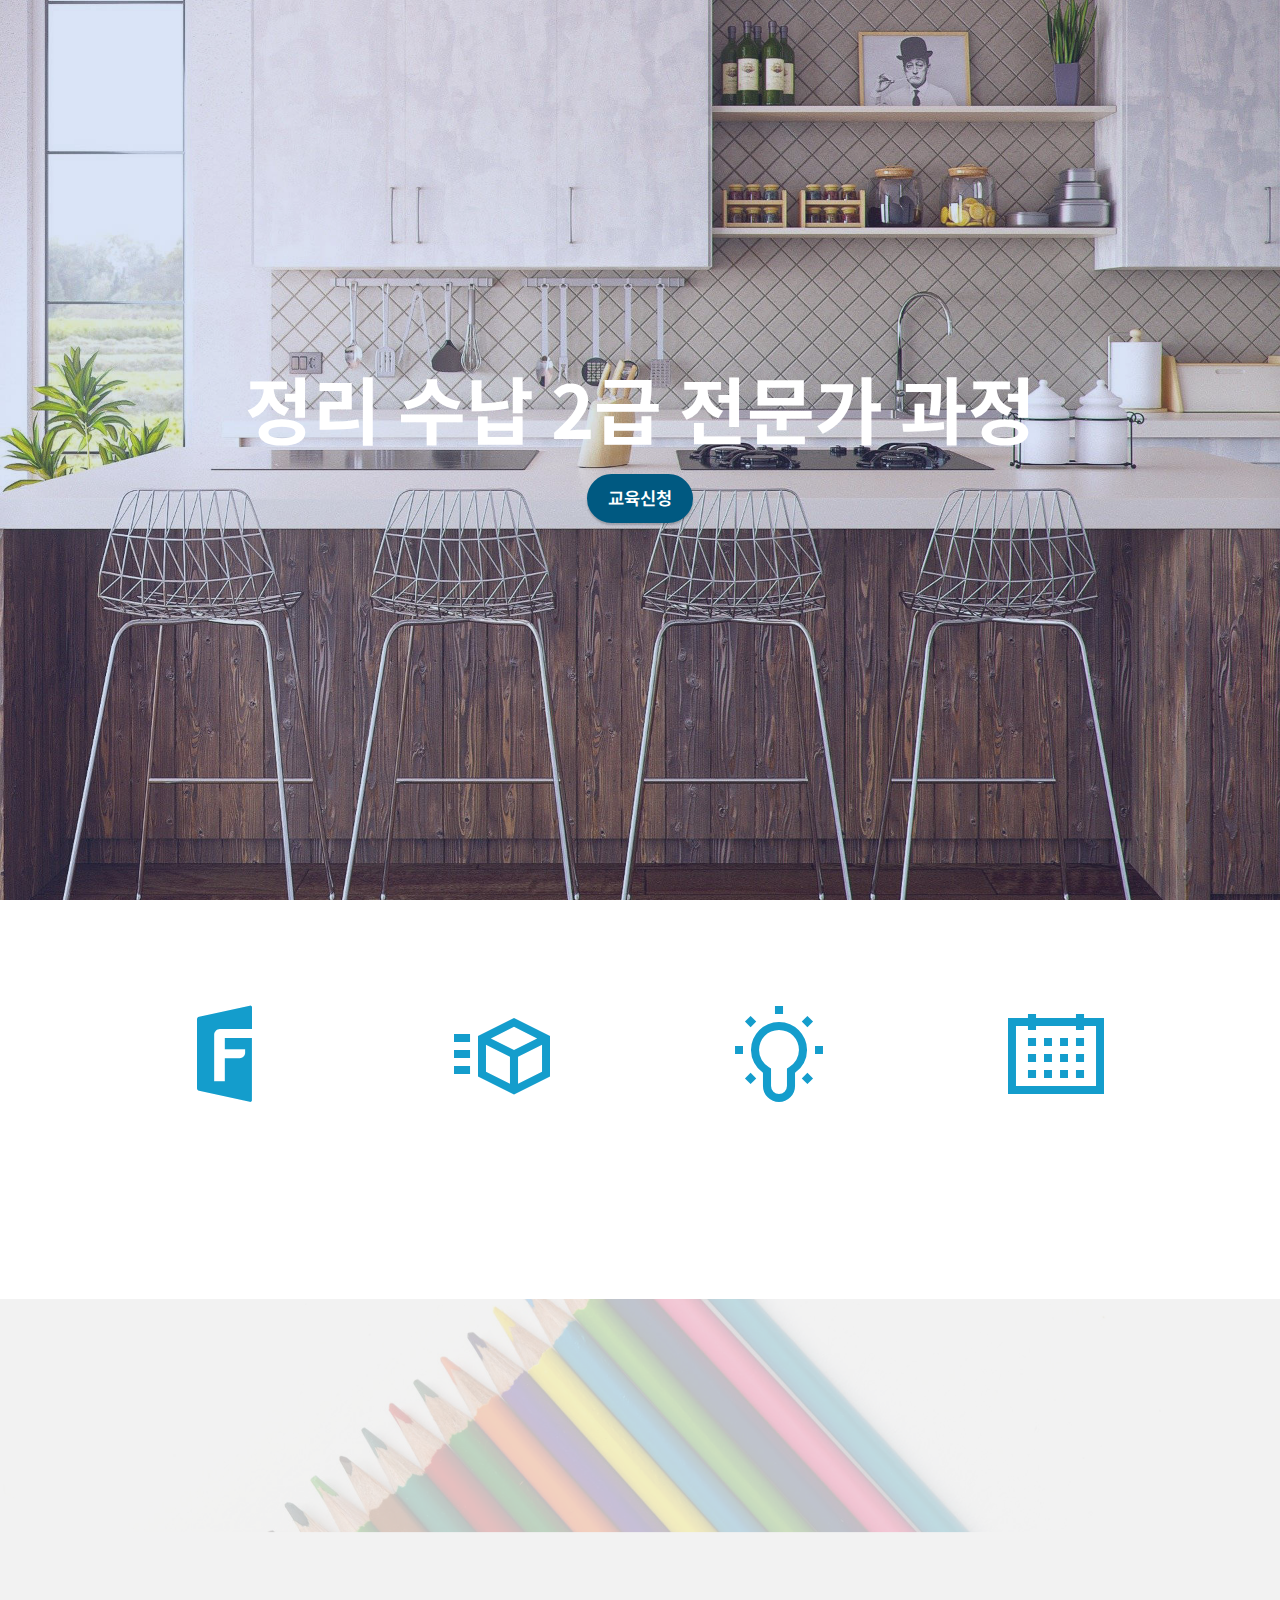
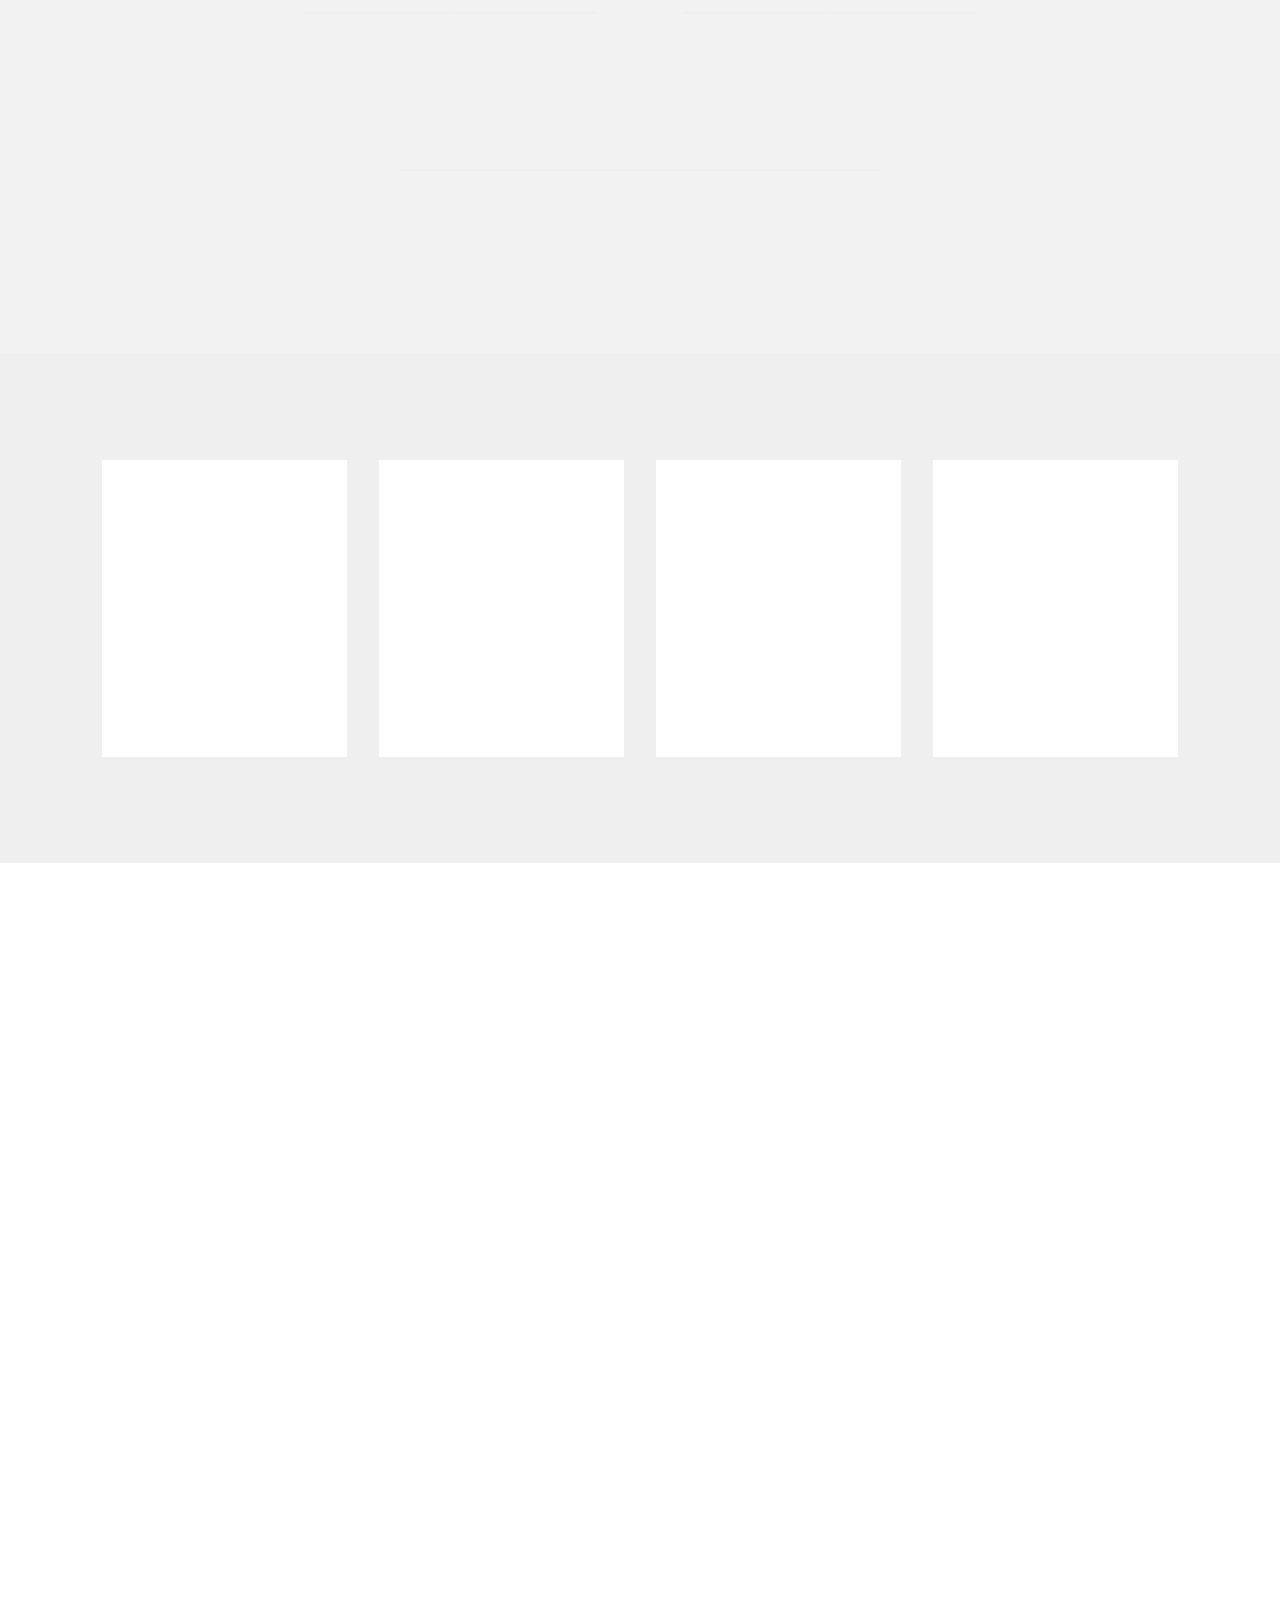
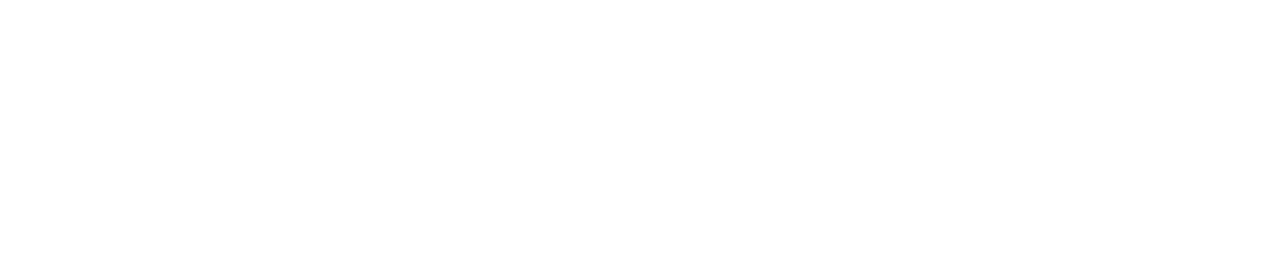
==== commit ab52a8f6: "test" ====
--- a/page1.html
+++ b/page1.html
@@ -39,7 +39,7 @@
                 <h1 class="mbr-section-title mbr-fonts-style mbr-white mb-3 display-1"><strong>정리 수납 2급 전문가 과정</strong></h1>
                 
                 
-                <div class="mbr-section-btn mt-3"><a class="btn btn-primary display-4" href="page1.html">신청하기</a></div>
+                <div class="mbr-section-btn mt-3"><a class="btn btn-primary display-4" href="https://forms.gle/2uKQqgTYUHjji4a96">교육신청</a></div>
             </div>
         </div>
     </div>
@@ -107,11 +107,12 @@
 
 </section>
 
-<section class="step2 cid-sfmrECHVdL" id="step2-w">
-
-    
-
-    
+<section class="step2 cid-sfmrECHVdL mbr-parallax-background" id="step2-w">
+
+    
+
+    <div class="mbr-overlay" style="opacity: 0.8; background-color: rgb(239, 239, 239);">
+    </div>
     
     <div class="container">
         <h2 class="mbr-section-title pb-3 mbr-fonts-style align-center display-2">교육일정</h2>
@@ -211,20 +212,19 @@
     
     <div class="container">
         <div class="media-container-row">
-            <div class="card p-3 col-12 col-md-6 col-lg-4">
+            <div class="card p-3 col-12 col-md-6 col-lg-3">
                 <div class="card-wrapper media-container-row media-container-row">
                     <div class="card-box">
                         <h4 class="card-title pb-3 mbr-fonts-style display-7">
                             수강료</h4>
                         <p class="mbr-text mbr-fonts-style display-7">교육수강료 100,000원
 <br>자격증비 50,000원
-<br>교재비 15,000원
-<br></p>
-                    </div>
-                </div>
-            </div>
-
-            <div class="card p-3 col-12 col-md-6 col-12 col-md-6 col-lg-4">
+<br>교재비 15,000원<br></p>
+                    </div>
+                </div>
+            </div>
+
+            <div class="card p-3 col-12 col-md-6 col-12 col-md-6 col-lg-3">
                 <div class="card-wrapper media-container-row">
                     <div class="card-box">
                         <h4 class="card-title pb-3 mbr-fonts-style display-7">
@@ -234,7 +234,7 @@
                 </div>
             </div>
 
-            <div class="card p-3 col-12 col-md-6 col-lg-4">
+            <div class="card p-3 col-12 col-md-6 col-lg-3">
                 <div class="card-wrapper media-container-row">
                     <div class="card-box">
                         <h4 class="card-title pb-3 mbr-fonts-style display-7">
@@ -244,23 +244,34 @@
                 </div>
             </div>
 
-            
-        </div>
-    </div>
-</section>
-
-<section class="mbr-section article content1 cid-sfmuVdoPmO" id="content1-15">
-    
-     
-
-    <div class="container">
-        <div class="media-container-row">
-            <div class="mbr-text col-12 mbr-fonts-style display-7 col-md-8"><p>접수 마감일까지 100%환불</p></div>
-        </div>
-    </div>
-</section>
-
-<section class="mbr-section contacts1 cid-sfmsUH9W4P" id="contacts1-10">
+            <div class="card p-3 col-12 col-md-6 col-lg-3">
+                <div class="card-wrapper media-container-row">
+                    <div class="card-box">
+                        <h4 class="card-title pb-3 mbr-fonts-style display-7">수강료 환불</h4>
+                        <p class="mbr-text mbr-fonts-style display-7">
+                            접수 마감일까지 100%환불
+                        </p>
+                    </div>
+                </div>
+            </div>
+        </div>
+    </div>
+</section>
+
+<section class="mbr-section content8 cid-sfqZ0VWs51" id="content8-18">
+
+    
+
+    <div class="container">
+        <div class="media-container-row title">
+            <div class="col-12 col-md-8">
+                <div class="mbr-section-btn align-center"><a class="btn btn-primary display-4" href="https://forms.gle/2uKQqgTYUHjji4a96">교육 신청</a></div>
+            </div>
+        </div>
+    </div>
+</section>
+
+<section class="mbr-section contacts2 cid-sfqWisfCYY" id="contacts2-17">
     <!---->
     
     <!---->
@@ -271,37 +282,48 @@
         <div class="row">
             <!--Titles-->
             <div class="title col-12">
-                <h2 class="align-left mbr-fonts-style display-2">교육장소 및 문의</h2>
+                <h2 class="align-left mbr-fonts-style display-2">
+                    교육장소 및 문의</h2>
                 
             </div>
-            <!--Left-->
-            <div class="col-12 col-md-6">
-                <div class="left-block wrapper">
-                    <div class="b b-adress">
-                        <h5 class="align-left mbr-fonts-style m-0 display-5">
-                            교육장소</h5>
-                        <p class="mbr-text align-left mbr-fonts-style display-7">부산 남구 용호사회종합복지관</p>
-                    </div>
-                    <div class="b b-phone">
-                        <h5 class="align-left mbr-fonts-style m-0 display-5">문의</h5>
-                        <p class="mbr-text align-left mbr-fonts-style display-7">
-                            051-711-1444</p>
-                    </div>
-                    <div class="b b-mail">
-                        <h5 class="align-left mbr-fonts-style m-0 display-5">
-                            휴대폰</h5>
-                        <p class="mbr-text align-left mbr-fonts-style display-7">
-                            010-4803-2404</p>
-                    </div>
-                </div>
-            </div>
-            <!--Right-->
-            <div class="col-12 col-md-6">
-                <div class="google-map"><iframe frameborder="0" style="border:0" src="https://www.google.com/maps/embed/v1/place?key=AIzaSyCZI5F_k6S1k46ujh0SNrapM89f7mJxd30&amp;q=용호사회종합복지관" allowfullscreen=""></iframe></div>
-            </div>
-        </div>
-    </div>
-</section><section style="background-color: #fff; font-family: -apple-system, BlinkMacSystemFont, 'Segoe UI', 'Roboto', 'Helvetica Neue', Arial, sans-serif; color:#aaa; font-size:12px; padding: 0; align-items: center; display: flex;"><a href="https://mobirise.site/h" style="flex: 1 1; height: 3rem; padding-left: 1rem;"></a><p style="flex: 0 0 auto; margin:0; padding-right:1rem;">Set up a free <a href="https://mobirise.site/y" style="color:#aaa;">site</a> with Mobirise</p></section><script src="assets/web/assets/jquery/jquery.min.js"></script>  <script src="assets/popper/popper.min.js"></script>  <script src="assets/tether/tether.min.js"></script>  <script src="assets/bootstrap/js/bootstrap.min.js"></script>  <script src="assets/smoothscroll/smooth-scroll.js"></script>  <script src="assets/viewportchecker/jquery.viewportchecker.js"></script>  <script src="assets/theme/js/script.js"></script>  
+            <div class="col-12">
+                <div class="row justify-content-center">
+                    <div class="col-12 col-md-4">
+                        <div class="b b-adress">
+                            <h5 class="align-left mbr-fonts-style m-0 display-5">교육장소</h5>
+                            <p class="mbr-text align-left mbr-fonts-style display-7">
+                                부산 남구 용호사회종합복지관
+                            </p>
+                        </div>
+                    </div>
+                    <div class="col-12 col-md-4">
+                        <div class="b b-phone">
+                            <h5 class="align-left mbr-fonts-style m-0 display-5">
+                                문의전화</h5>
+                            <p class="mbr-text align-left mbr-fonts-style display-7">
+                                051-711-1444</p>
+                        </div>
+                    </div>
+                    <div class="col-12 col-md-4">
+                        <div class="b b-mail">
+                            <h5 class="align-left mbr-fonts-style m-0 display-5">
+                                휴대폰</h5>
+                            <p class="mbr-text align-left mbr-fonts-style display-7">
+                                010-4803-2404</p>
+                        </div>
+                    </div>
+                </div>
+            </div>
+        </div>
+    </div>
+</section>
+
+<section class="map1 cid-sfqP19MvJH" id="map1-16">
+
+     
+
+    <div class="google-map"><iframe frameborder="0" style="border:0" src="https://www.google.com/maps/embed/v1/place?key=AIzaSyCNveGQ9bfpKFwWzQLLftrR9hNiHwdqQG8&amp;q=용호사회종합복지관" allowfullscreen=""></iframe></div>
+</section><section style="background-color: #fff; font-family: -apple-system, BlinkMacSystemFont, 'Segoe UI', 'Roboto', 'Helvetica Neue', Arial, sans-serif; color:#aaa; font-size:12px; padding: 0; align-items: center; display: flex;"><a href="https://mobirise.site/n" style="flex: 1 1; height: 3rem; padding-left: 1rem;"></a><p style="flex: 0 0 auto; margin:0; padding-right:1rem;">Page was <a href="https://mobirise.site/g" style="color:#aaa;">made</a> with Mobirise</p></section><script src="assets/web/assets/jquery/jquery.min.js"></script>  <script src="assets/popper/popper.min.js"></script>  <script src="assets/tether/tether.min.js"></script>  <script src="assets/bootstrap/js/bootstrap.min.js"></script>  <script src="assets/smoothscroll/smooth-scroll.js"></script>  <script src="assets/viewportchecker/jquery.viewportchecker.js"></script>  <script src="assets/parallax/jarallax.min.js"></script>  <script src="assets/theme/js/script.js"></script>  
   
   
   <input name="animation" type="hidden">
--- a/assets/mobirise/css/mbr-additional.css
+++ b/assets/mobirise/css/mbr-additional.css
@@ -1165,7 +1165,7 @@
 .cid-sfmrECHVdL {
   padding-top: 90px;
   padding-bottom: 90px;
-  background-color: #ffffff;
+  background-image: url("../../../assets/images/mbr-1-1920x1280.jpg");
 }
 .cid-sfmrECHVdL .mbr-section-subtitle {
   color: #767676;
@@ -1248,44 +1248,33 @@
   width: 100%;
   overflow: hidden;
 }
-.cid-sfmuVdoPmO {
+.cid-sfqZ0VWs51 {
   padding-top: 60px;
   padding-bottom: 60px;
   background-color: #ffffff;
 }
-.cid-sfmuVdoPmO .mbr-text,
-.cid-sfmuVdoPmO blockquote {
-  color: #767676;
-}
-.cid-sfmuVdoPmO .mbr-text P {
-  text-align: center;
-}
-.cid-sfmsUH9W4P {
+.cid-sfqWisfCYY {
   padding-top: 90px;
   padding-bottom: 90px;
   background-color: #ffffff;
 }
-.cid-sfmsUH9W4P div.b {
-  padding-top: 2rem;
-}
-.cid-sfmsUH9W4P .mbr-text {
+.cid-sfqWisfCYY .mbr-text {
   color: #767676;
   margin: 0;
   padding-top: 1.5rem;
 }
-.cid-sfmsUH9W4P a:not([href]):not([tabindex]) {
-  color: #fff;
-  border-radius: 3px;
-}
-.cid-sfmsUH9W4P .google-map {
+.cid-sfqWisfCYY div.b {
+  padding-top: 2rem;
+}
+.cid-sfqP19MvJH .google-map {
   height: 25rem;
   position: relative;
 }
-.cid-sfmsUH9W4P .google-map iframe {
+.cid-sfqP19MvJH .google-map iframe {
   height: 100%;
   width: 100%;
 }
-.cid-sfmsUH9W4P .google-map [data-state-details] {
+.cid-sfqP19MvJH .google-map [data-state-details] {
   color: #6b6763;
   font-family: Montserrat;
   height: 1.5em;
@@ -1297,20 +1286,9 @@
   top: 50%;
   width: 100%;
 }
-.cid-sfmsUH9W4P .google-map[data-state] {
+.cid-sfqP19MvJH .google-map[data-state] {
   background: #e9e5dc;
 }
-.cid-sfmsUH9W4P .google-map[data-state="loading"] [data-state-details] {
+.cid-sfqP19MvJH .google-map[data-state="loading"] [data-state-details] {
   display: none;
 }
-.cid-sfmsUH9W4P div.left-block.wrapper {
-  height: 100%;
-  display: flex;
-  flex-direction: column;
-  justify-content: flex-start;
-}
-@media (max-width: 767px) {
-  .cid-sfmsUH9W4P div.left-block.wrapper {
-    padding-bottom: 3rem;
-  }
-}
--- a/assets/mobirise/css/mbr-additional.css
+++ b/assets/mobirise/css/mbr-additional.css
@@ -1165,7 +1165,7 @@
 .cid-sfmrECHVdL {
   padding-top: 90px;
   padding-bottom: 90px;
-  background-color: #ffffff;
+  background-image: url("../../../assets/images/mbr-1-1920x1280.jpg");
 }
 .cid-sfmrECHVdL .mbr-section-subtitle {
   color: #767676;
@@ -1248,44 +1248,33 @@
   width: 100%;
   overflow: hidden;
 }
-.cid-sfmuVdoPmO {
+.cid-sfqZ0VWs51 {
   padding-top: 60px;
   padding-bottom: 60px;
   background-color: #ffffff;
 }
-.cid-sfmuVdoPmO .mbr-text,
-.cid-sfmuVdoPmO blockquote {
-  color: #767676;
-}
-.cid-sfmuVdoPmO .mbr-text P {
-  text-align: center;
-}
-.cid-sfmsUH9W4P {
+.cid-sfqWisfCYY {
   padding-top: 90px;
   padding-bottom: 90px;
   background-color: #ffffff;
 }
-.cid-sfmsUH9W4P div.b {
-  padding-top: 2rem;
-}
-.cid-sfmsUH9W4P .mbr-text {
+.cid-sfqWisfCYY .mbr-text {
   color: #767676;
   margin: 0;
   padding-top: 1.5rem;
 }
-.cid-sfmsUH9W4P a:not([href]):not([tabindex]) {
-  color: #fff;
-  border-radius: 3px;
-}
-.cid-sfmsUH9W4P .google-map {
+.cid-sfqWisfCYY div.b {
+  padding-top: 2rem;
+}
+.cid-sfqP19MvJH .google-map {
   height: 25rem;
   position: relative;
 }
-.cid-sfmsUH9W4P .google-map iframe {
+.cid-sfqP19MvJH .google-map iframe {
   height: 100%;
   width: 100%;
 }
-.cid-sfmsUH9W4P .google-map [data-state-details] {
+.cid-sfqP19MvJH .google-map [data-state-details] {
   color: #6b6763;
   font-family: Montserrat;
   height: 1.5em;
@@ -1297,20 +1286,9 @@
   top: 50%;
   width: 100%;
 }
-.cid-sfmsUH9W4P .google-map[data-state] {
+.cid-sfqP19MvJH .google-map[data-state] {
   background: #e9e5dc;
 }
-.cid-sfmsUH9W4P .google-map[data-state="loading"] [data-state-details] {
+.cid-sfqP19MvJH .google-map[data-state="loading"] [data-state-details] {
   display: none;
 }
-.cid-sfmsUH9W4P div.left-block.wrapper {
-  height: 100%;
-  display: flex;
-  flex-direction: column;
-  justify-content: flex-start;
-}
-@media (max-width: 767px) {
-  .cid-sfmsUH9W4P div.left-block.wrapper {
-    padding-bottom: 3rem;
-  }
-}
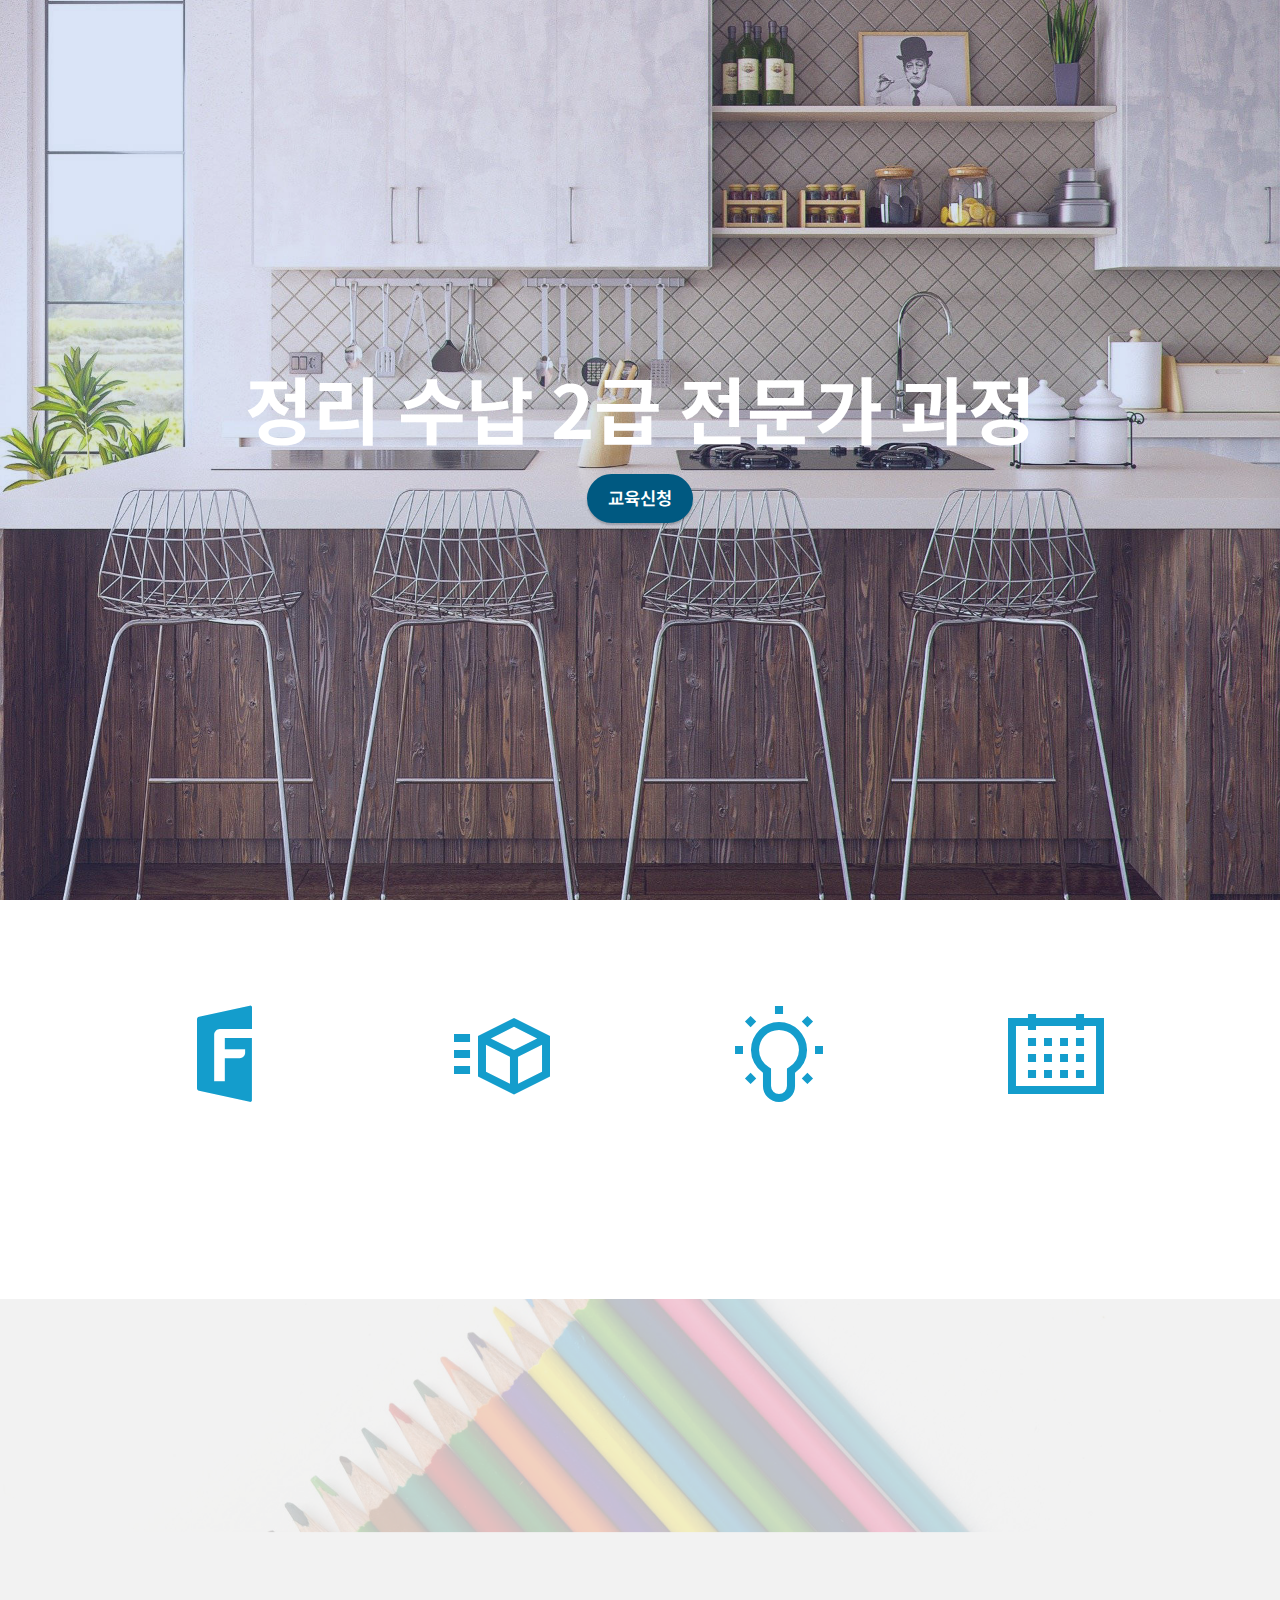
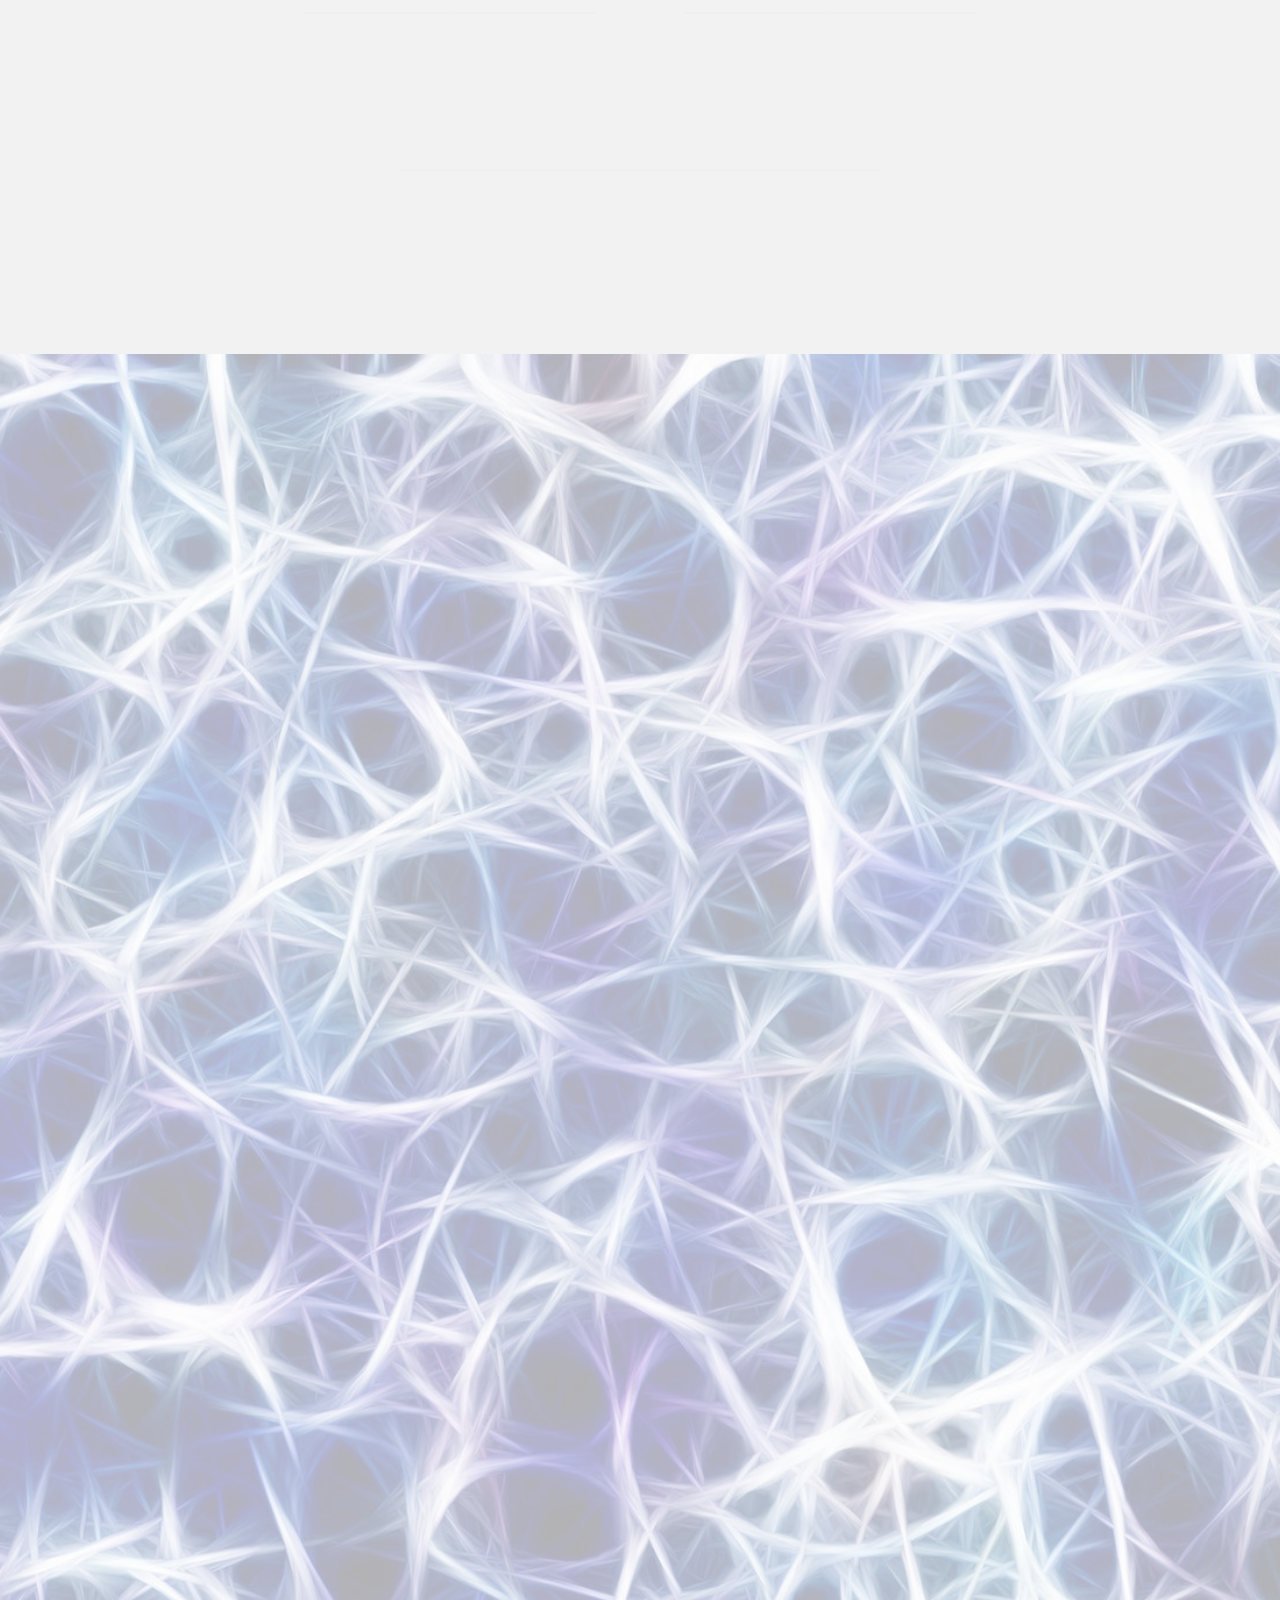
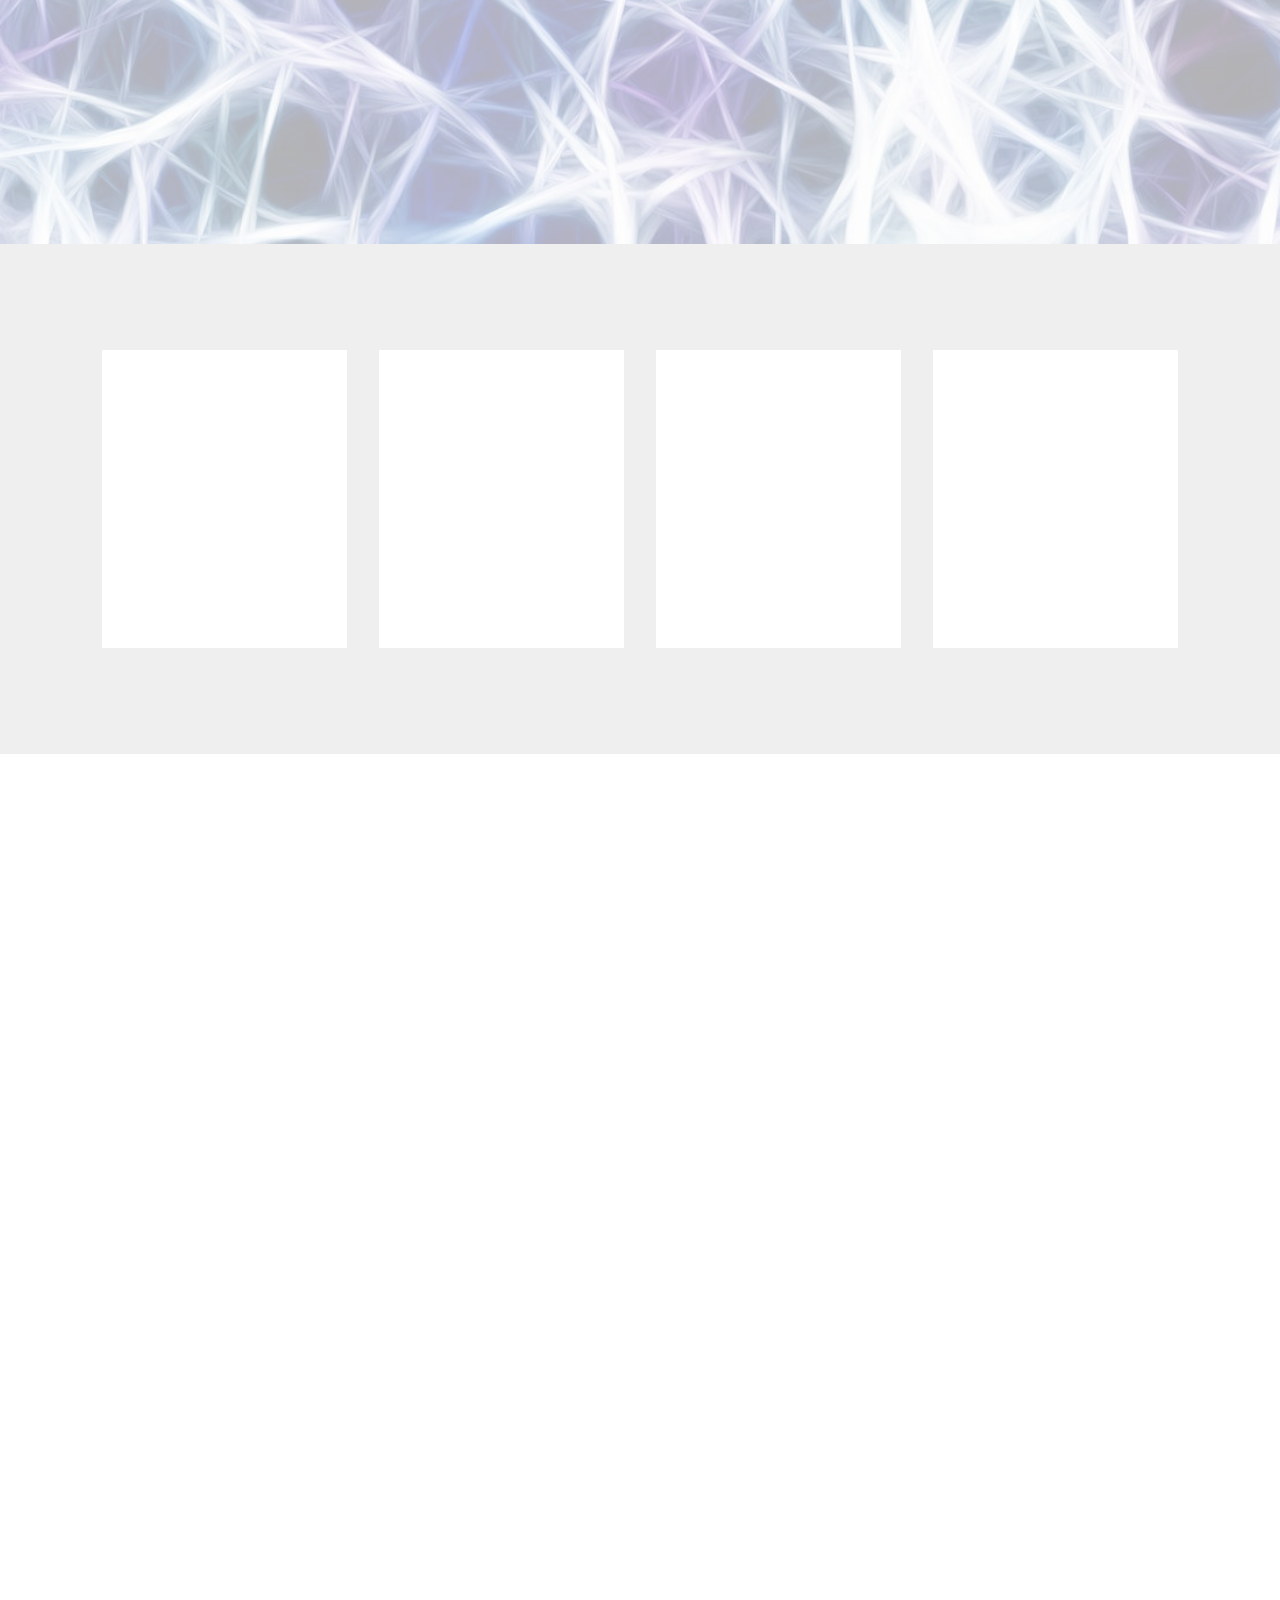
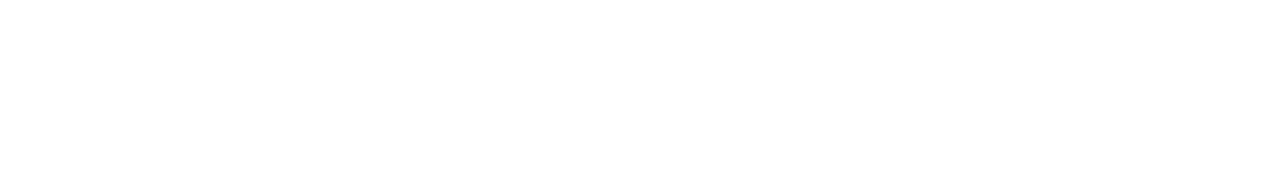
==== commit 5db0de2c: "test" ====
--- a/page1.html
+++ b/page1.html
@@ -122,14 +122,11 @@
             <div class="card col-12 pb-4 col-md-4 separline">
                 <div class="step-element">
                     <div class="step-wrapper pb-3">
-                        <h3 class="step d-flex align-items-center justify-content-center m-auto">
-                            1
-                        </h3>
-                    </div>          
-                    <div class="step-text-content align-center">
-                        
-                        <p class="mbr-step-text mbr-fonts-style display-7">
-                            11월 23일</p>
+                        <h3 class="step d-flex align-items-center justify-content-center m-auto">1</h3>
+                    </div>          
+                    <div class="step-text-content align-center">
+                        
+                        <p class="mbr-step-text mbr-fonts-style display-7">1일차 - 11월 23일</p>
                     </div>
                 </div>
             </div>
@@ -143,8 +140,7 @@
                     </div>          
                     <div class="step-text-content align-center">
                         
-                        <p class="mbr-step-text mbr-fonts-style display-7">
-                            11월 30일</p>
+                        <p class="mbr-step-text mbr-fonts-style display-7">2일차 - 11월 30일</p>
                     </div>
                 </div>
             </div>
@@ -158,8 +154,7 @@
                     </div>          
                     <div class="step-text-content align-center">
                         
-                        <p class="mbr-step-text mbr-fonts-style display-7">
-                            12월 7일</p>
+                        <p class="mbr-step-text mbr-fonts-style display-7">3일차 - 12월 7일</p>
                     </div>
                 </div>
             </div>
@@ -173,8 +168,7 @@
                     </div>          
                     <div class="step-text-content align-center">
                         
-                        <p class="mbr-step-text mbr-fonts-style display-7">
-                            12월 14일</p>
+                        <p class="mbr-step-text mbr-fonts-style display-7">4일차 - 12월 14일</p>
                     </div>
                 </div>
             </div>
@@ -188,19 +182,36 @@
                     </div>          
                     <div class="step-text-content align-center">
                         
-                        <p class="mbr-step-text mbr-fonts-style display-7">
-                            12월 21일</p>
-                    </div>
-                </div>
-            </div>
-            
-            
-            
-            
-            
-            
-            
-            
+                        <p class="mbr-step-text mbr-fonts-style display-7">5일차 - 12월 21일</p>
+                    </div>
+                </div>
+            </div>
+            
+            
+            
+            
+            
+            
+            
+            
+        </div>
+    </div>
+</section>
+
+<section class="image3 cid-sfyiY6MjPU" id="image3-19">
+    
+
+    <div class="mbr-overlay" style="opacity: 0.7; background-color: rgb(255, 255, 255);">
+    </div>
+
+    <div class="container">
+        <div class="row justify-content-center">
+            <div class="col-12 col-lg-10">
+                <div class="image-wrapper">
+                    <img src="assets/images/image001-992x1403.jpg" alt="Mobirise">
+                    
+                </div>
+            </div>
         </div>
     </div>
 </section>
@@ -239,7 +250,7 @@
                     <div class="card-box">
                         <h4 class="card-title pb-3 mbr-fonts-style display-7">
                             입금계좌</h4>
-                        <p class="mbr-text mbr-fonts-style display-7">우리은행 1005 5038 4750 4<br>국제정리수납컨설턴트협회<br>(입금 후 입금자명 문자 전송)</p>
+                        <p class="mbr-text mbr-fonts-style display-7">우리은행 1005 503 84750 4<br>국제정리수납컨설턴트협회<br>(입금 후 입금자명 문자 전송)</p>
                     </div>
                 </div>
             </div>
@@ -322,8 +333,8 @@
 
      
 
-    <div class="google-map"><iframe frameborder="0" style="border:0" src="https://www.google.com/maps/embed/v1/place?key=AIzaSyCNveGQ9bfpKFwWzQLLftrR9hNiHwdqQG8&amp;q=용호사회종합복지관" allowfullscreen=""></iframe></div>
-</section><section style="background-color: #fff; font-family: -apple-system, BlinkMacSystemFont, 'Segoe UI', 'Roboto', 'Helvetica Neue', Arial, sans-serif; color:#aaa; font-size:12px; padding: 0; align-items: center; display: flex;"><a href="https://mobirise.site/n" style="flex: 1 1; height: 3rem; padding-left: 1rem;"></a><p style="flex: 0 0 auto; margin:0; padding-right:1rem;">Page was <a href="https://mobirise.site/g" style="color:#aaa;">made</a> with Mobirise</p></section><script src="assets/web/assets/jquery/jquery.min.js"></script>  <script src="assets/popper/popper.min.js"></script>  <script src="assets/tether/tether.min.js"></script>  <script src="assets/bootstrap/js/bootstrap.min.js"></script>  <script src="assets/smoothscroll/smooth-scroll.js"></script>  <script src="assets/viewportchecker/jquery.viewportchecker.js"></script>  <script src="assets/parallax/jarallax.min.js"></script>  <script src="assets/theme/js/script.js"></script>  
+    <div class="google-map"><iframe frameborder="0" style="border:0" src="https://www.google.com/maps/embed/v1/place?key=AIzaSyDk89J4FSunMF33ruMVWJaJht_Ro0kvoXs&amp;q=용호사회종합복지관" allowfullscreen=""></iframe></div>
+</section><section style="background-color: #fff; font-family: -apple-system, BlinkMacSystemFont, 'Segoe UI', 'Roboto', 'Helvetica Neue', Arial, sans-serif; color:#aaa; font-size:12px; padding: 0; align-items: center; display: flex;"><a href="https://mobirise.site/f" style="flex: 1 1; height: 3rem; padding-left: 1rem;"></a><p style="flex: 0 0 auto; margin:0; padding-right:1rem;">Built with Mobirise <a href="https://mobirise.site/u" style="color:#aaa;">web</a> themes</p></section><script src="assets/web/assets/jquery/jquery.min.js"></script>  <script src="assets/popper/popper.min.js"></script>  <script src="assets/tether/tether.min.js"></script>  <script src="assets/bootstrap/js/bootstrap.min.js"></script>  <script src="assets/smoothscroll/smooth-scroll.js"></script>  <script src="assets/viewportchecker/jquery.viewportchecker.js"></script>  <script src="assets/parallax/jarallax.min.js"></script>  <script src="assets/theme/js/script.js"></script>  
   
   
   <input name="animation" type="hidden">
--- a/assets/mobirise/css/mbr-additional.css
+++ b/assets/mobirise/css/mbr-additional.css
@@ -1210,6 +1210,22 @@
     padding-bottom: 1.5rem;
   }
 }
+.cid-sfyiY6MjPU {
+  padding-top: 6rem;
+  padding-bottom: 6rem;
+  background-image: url("../../../assets/images/mbr-2-1920x1280.jpg");
+}
+@media (max-width: 991px) {
+  .cid-sfyiY6MjPU .image-wrapper {
+    margin-bottom: 1rem;
+  }
+}
+.cid-sfyiY6MjPU .row {
+  flex-direction: row-reverse;
+}
+.cid-sfyiY6MjPU img {
+  width: 100%;
+}
 .cid-sfmu1hyVZT {
   padding-top: 90px;
   padding-bottom: 90px;
--- a/assets/mobirise/css/mbr-additional.css
+++ b/assets/mobirise/css/mbr-additional.css
@@ -1210,6 +1210,22 @@
     padding-bottom: 1.5rem;
   }
 }
+.cid-sfyiY6MjPU {
+  padding-top: 6rem;
+  padding-bottom: 6rem;
+  background-image: url("../../../assets/images/mbr-2-1920x1280.jpg");
+}
+@media (max-width: 991px) {
+  .cid-sfyiY6MjPU .image-wrapper {
+    margin-bottom: 1rem;
+  }
+}
+.cid-sfyiY6MjPU .row {
+  flex-direction: row-reverse;
+}
+.cid-sfyiY6MjPU img {
+  width: 100%;
+}
 .cid-sfmu1hyVZT {
   padding-top: 90px;
   padding-bottom: 90px;
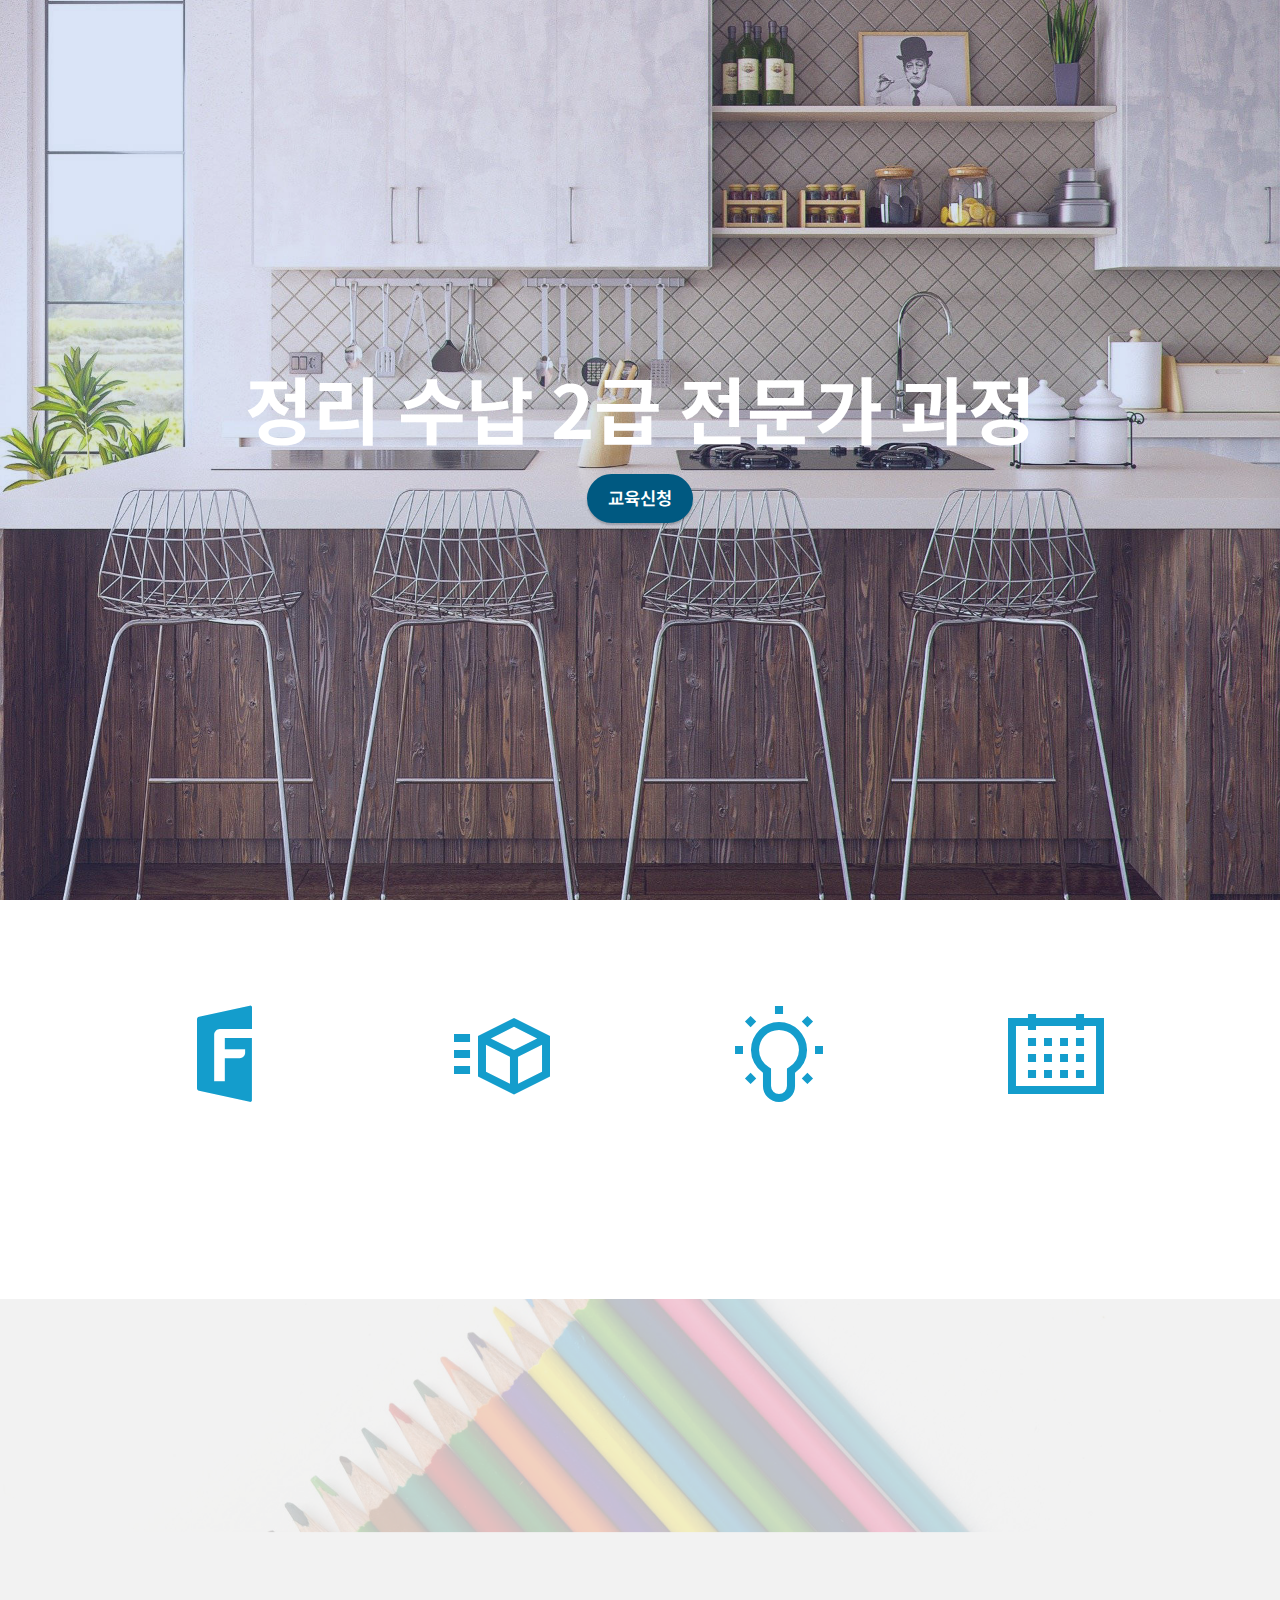
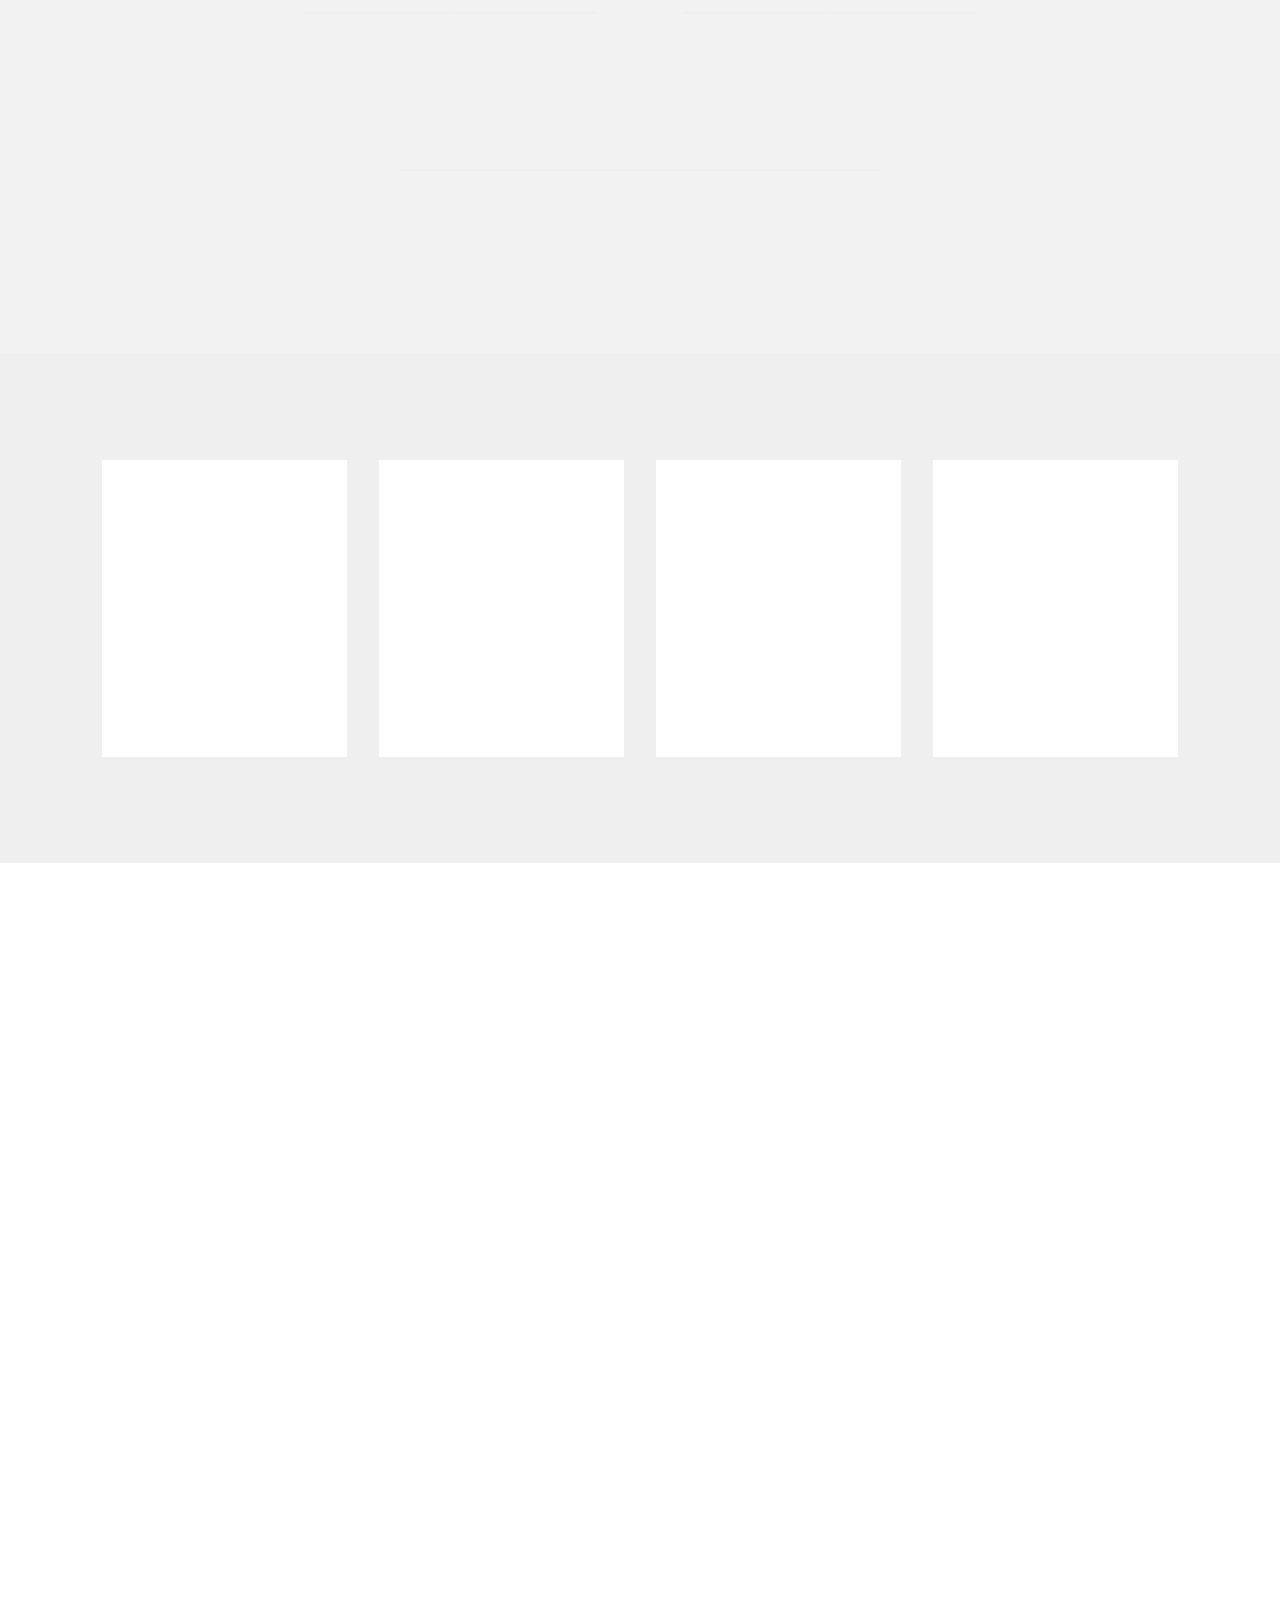
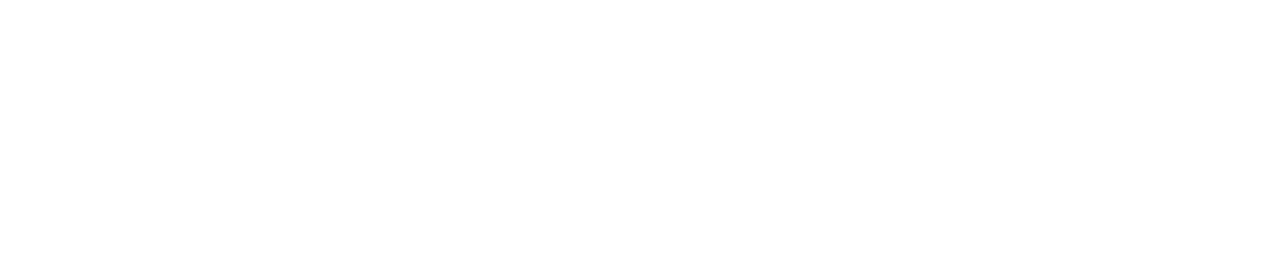
==== commit df090bf2: "test" ====
--- a/page1.html
+++ b/page1.html
@@ -198,24 +198,6 @@
     </div>
 </section>
 
-<section class="image3 cid-sfyiY6MjPU" id="image3-19">
-    
-
-    <div class="mbr-overlay" style="opacity: 0.7; background-color: rgb(255, 255, 255);">
-    </div>
-
-    <div class="container">
-        <div class="row justify-content-center">
-            <div class="col-12 col-lg-10">
-                <div class="image-wrapper">
-                    <img src="assets/images/image001-992x1403.jpg" alt="Mobirise">
-                    
-                </div>
-            </div>
-        </div>
-    </div>
-</section>
-
 <section class="features4 cid-sfmu1hyVZT" id="features4-13">
     
          
@@ -333,8 +315,8 @@
 
      
 
-    <div class="google-map"><iframe frameborder="0" style="border:0" src="https://www.google.com/maps/embed/v1/place?key=AIzaSyDk89J4FSunMF33ruMVWJaJht_Ro0kvoXs&amp;q=용호사회종합복지관" allowfullscreen=""></iframe></div>
-</section><section style="background-color: #fff; font-family: -apple-system, BlinkMacSystemFont, 'Segoe UI', 'Roboto', 'Helvetica Neue', Arial, sans-serif; color:#aaa; font-size:12px; padding: 0; align-items: center; display: flex;"><a href="https://mobirise.site/f" style="flex: 1 1; height: 3rem; padding-left: 1rem;"></a><p style="flex: 0 0 auto; margin:0; padding-right:1rem;">Built with Mobirise <a href="https://mobirise.site/u" style="color:#aaa;">web</a> themes</p></section><script src="assets/web/assets/jquery/jquery.min.js"></script>  <script src="assets/popper/popper.min.js"></script>  <script src="assets/tether/tether.min.js"></script>  <script src="assets/bootstrap/js/bootstrap.min.js"></script>  <script src="assets/smoothscroll/smooth-scroll.js"></script>  <script src="assets/viewportchecker/jquery.viewportchecker.js"></script>  <script src="assets/parallax/jarallax.min.js"></script>  <script src="assets/theme/js/script.js"></script>  
+    <div class="google-map"><iframe frameborder="0" style="border:0" src="https://www.google.com/maps/embed/v1/place?key=AIzaSyCNveGQ9bfpKFwWzQLLftrR9hNiHwdqQG8&amp;q=용호사회종합복지관" allowfullscreen=""></iframe></div>
+</section><section style="background-color: #fff; font-family: -apple-system, BlinkMacSystemFont, 'Segoe UI', 'Roboto', 'Helvetica Neue', Arial, sans-serif; color:#aaa; font-size:12px; padding: 0; align-items: center; display: flex;"><a href="https://mobirise.site/g" style="flex: 1 1; height: 3rem; padding-left: 1rem;"></a><p style="flex: 0 0 auto; margin:0; padding-right:1rem;">Make a site with <a href="https://mobirise.site/z" style="color:#aaa;">Mobirise</a></p></section><script src="assets/web/assets/jquery/jquery.min.js"></script>  <script src="assets/popper/popper.min.js"></script>  <script src="assets/tether/tether.min.js"></script>  <script src="assets/bootstrap/js/bootstrap.min.js"></script>  <script src="assets/smoothscroll/smooth-scroll.js"></script>  <script src="assets/viewportchecker/jquery.viewportchecker.js"></script>  <script src="assets/parallax/jarallax.min.js"></script>  <script src="assets/theme/js/script.js"></script>  
   
   
   <input name="animation" type="hidden">
--- a/assets/mobirise/css/mbr-additional.css
+++ b/assets/mobirise/css/mbr-additional.css
@@ -1210,22 +1210,6 @@
     padding-bottom: 1.5rem;
   }
 }
-.cid-sfyiY6MjPU {
-  padding-top: 6rem;
-  padding-bottom: 6rem;
-  background-image: url("../../../assets/images/mbr-2-1920x1280.jpg");
-}
-@media (max-width: 991px) {
-  .cid-sfyiY6MjPU .image-wrapper {
-    margin-bottom: 1rem;
-  }
-}
-.cid-sfyiY6MjPU .row {
-  flex-direction: row-reverse;
-}
-.cid-sfyiY6MjPU img {
-  width: 100%;
-}
 .cid-sfmu1hyVZT {
   padding-top: 90px;
   padding-bottom: 90px;
--- a/assets/mobirise/css/mbr-additional.css
+++ b/assets/mobirise/css/mbr-additional.css
@@ -1210,22 +1210,6 @@
     padding-bottom: 1.5rem;
   }
 }
-.cid-sfyiY6MjPU {
-  padding-top: 6rem;
-  padding-bottom: 6rem;
-  background-image: url("../../../assets/images/mbr-2-1920x1280.jpg");
-}
-@media (max-width: 991px) {
-  .cid-sfyiY6MjPU .image-wrapper {
-    margin-bottom: 1rem;
-  }
-}
-.cid-sfyiY6MjPU .row {
-  flex-direction: row-reverse;
-}
-.cid-sfyiY6MjPU img {
-  width: 100%;
-}
 .cid-sfmu1hyVZT {
   padding-top: 90px;
   padding-bottom: 90px;
